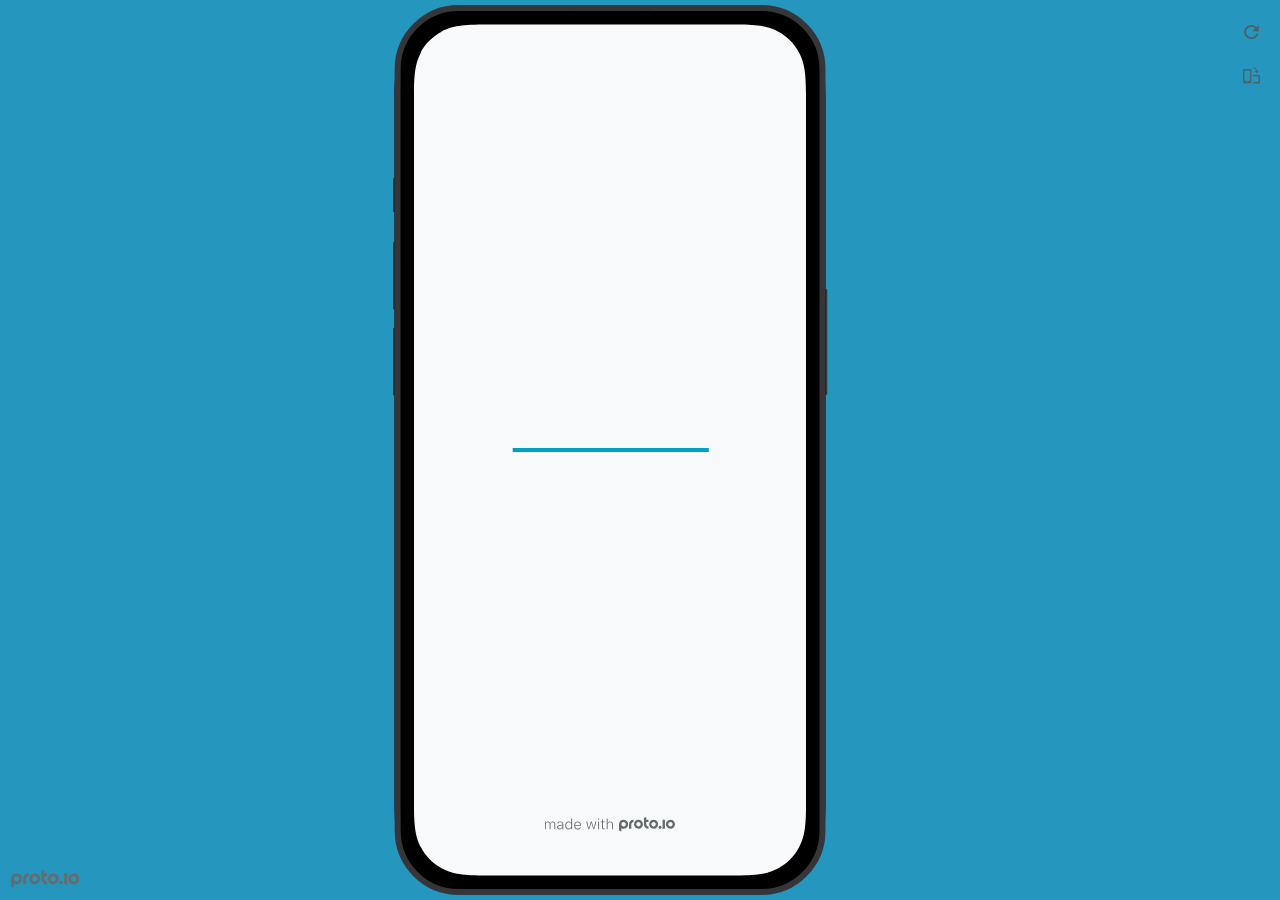
==== index.html @ 6a2fd764 "Initial Commit" ====
<!DOCTYPE HTML>
    <head>
    <meta charset="utf-8">

    <title> Plant Disease Identifier - Proto.io player</title>

    
				<link type="text/css" rel="stylesheet" href="./src/stylesheets/preview-export-min.css">
				<script type="text/javascript" src="./src/scripts/preview-export-min.js"></script>
			

    <script type="text/javascript">
        var prx = window.prx || {};
        prx.orientation = 'portrait';
        prx.orientations = {};
        prx.orientations.portrait = 1;
        prx.orientations.landscape = 1;
        prx.project = {};
        prx.project.id = 'e65f98ba-66c5-4199-bd94-6bb34e91e1df';
        prx.project.title = ' Plant Disease Identifier';
        prx.project.version = 0;
        prx.project.livepreview = 0;
        prx.project.account = "vennedwardnicolas";
        prx.activePage = {};
        prx.usercountry = "us";
        
            prx.user = false;
        
        prx.skin = 'apple-phone-iphone15pro-1';
        prx.ver = '6.8.39.0';
        //prx.flashactions = 1;
		prx.flashactions = 1; //we are not using the DB value anymore

        prx.nodejsassetsserver = {};
        prx.nodejsassetsserver.host = ".proto.io";
        prx.nodejsassetsserver.subdomainprefix = "https://a3";
        prx.nodejsassetsserver.maxsubdomains = "20";
        prx.account = "vennedwardnicolas";
        prx.browserShowScreenshots = 'true';
        prx.url.crossmsg = 'https://vennedwardnicolas.proto.io';
        prx.playerUrl = 'https://vennedwardnicolas.proto.io/player/';
        prx.fullScreenUrl = 'https://vennedwardnicolas.proto.io/player/fullscreen/index.cfm?id=e65f98ba-66c5-4199-bd94-6bb34e91e1df';
        prx.spaces = false;
        prx.csrf_token = '7E52B5778689ADC08A635CC0FD7AD03DAA2ECFDBCB2475841CC4C7D76E21C7C3';

        prx.bShowPlayerBetaPrompt = false;

        

    </script>

    

</head>


<body style="background-color:#2596BE">

    

    <div class="page-sidebar">
        
        <div class="sidebar-action-buttons">

            
                <span class="header-action-button player-icon-reload embed-icon-reload" id="refresh-preview">
                    <span class="tooltip">Refresh preview</span>
                </span>
                
                    <span  class="header-action-button player-icon-rotate embed-icon-rotate" id="change-orientation">
                        <span class="tooltip">Change orientation</span>
                    </span>
                

            <div class="header-action-button player-icon-enter-fullscreen-mode-icon" id="go-fullscreen">
                <span class="tooltip">Go full screen</span>
            </div>
        </div>

    </div>

    <div id="maincontent" class="portrait">

        <div id="shortcut-pressed-outer">
            <div id="shortcut-pressed"></div>
        </div>
        

			<div class="frame_generic">
				
				<div class="body_generic skin_apple-phone-iphone15pro-1 skin-wrapper skin-os-apple skin-device-phone skin-model-iphone15pro skin-size-1 skin-color-black skin-orientation-portrait skin-dimensions-393-852">

					<div class="buttons top"></div>
					<div class="detail-top"></div>
					<div class="web-search"></div>
					<div class="buttons left"></div>

					<div class="body_generic_inner">
						
						<iframe id="pio-playerframe" src="./src/index.html" scrolling="NO" style="width: 393px; height: 852px;" webkitAllowFullScreen mozallowfullscreen allowFullScreen allowvr allow="autoplay"></iframe>
						
                                <script type="text/javascript">
                                    // remove parameter from address bar immediately if no changes
                                    let url = new URL(window.location.href);
                                    url.searchParams.delete('hc');
									url.searchParams.delete('ap');
                                    window.history.replaceState({}, document.title, url.toString());
                                </script>
                            
					</div>

					<div class="buttons right"></div>
					<div class="detail-bottom"></div>
				</div>
				
			</div>
		
    </div>

    

    
            <div id="branding"></div>
        
</body>


<script type="text/javascript">
    
</script>
</html>
---- src/stylesheets/preview-export-min.css ----
@font-face{font-family:'protoio-embed';src:url("../../fonts/protoio-embed.eot?v=6.8.39.0")}@font-face{font-family:'protoio-embed';src:url("[data-uri]") format("truetype");font-weight:normal;font-style:normal}[class^="embed-icon-"],[class*=" embed-icon-"]{font-family:'protoio-embed' !important;speak:none;font-style:normal;font-weight:normal;font-variant:normal;text-transform:none;line-height:1;-webkit-font-smoothing:antialiased;-moz-osx-font-smoothing:grayscale}.embed-icon-bold:before{content:"\f032"}.embed-icon-italic:before{content:"\f033"}.embed-icon-open-new:before{content:"\e902"}.embed-icon-reload:before{content:"\e900"}.embed-icon-rotate:before{content:"\e901"}.embed-icon-close-x:before{content:"\e903"}.btn{display:inline-block;padding:6px 14px;font-size:11px;font-weight:600;border-radius:2px}.btn-sm{padding:5px 10px;font-size:11px;border-radius:2px}.inline-checkbox,.inline-radio{padding-left:20px;display:inline-block;cursor:pointer}.input-control.checkbox .check{width:12px;height:12px}html{height:100%;width:100%;font-family:'Open Sans','Helvetica Neue', HelveticaNeue, Helvetica, Arial, 'Lucida Grande', sans-serif;font-size:11px}a{outline:0 none}body{display:-webkit-box;-webkit-box-orient:vertical;-webkit-box-pack:center;-webkit-box-align:center;display:-webkit-flexbox;display:-ms-flexbox;display:-webkit-flex;display:flex;-webkit-flex-align:center;-ms-flex-align:center;-webkit-align-items:center;align-items:center;-ms-justify-content:center;-webkit-justify-content:center;justify-content:center;-webkit-flex-direction:column;-ms-flex-direction:column;flex-direction:column;min-width:100%;min-height:100%;-moz-box-sizing:border-box;-webkit-box-sizing:border-box;-o-box-sizing:border-box;box-sizing:border-box}body:not(.no-transitions){-moz-transition:background-color 0.3s ease-in 0s;-webkit-transition:background-color 0.3s ease-in 0s;-o-transition:background-color 0.3s ease-in 0s;transition:background-color 0.3s ease-in 0s}body,ul,li{padding:0;margin:0;border:0}.hidden{display:none !important;visibility:hidden !important}.text-danger{color:#E34F5F}.text-success{color:#61c297}#maincontent{min-width:100%;min-height:100%;clear:both;padding:20px 60px 20px 20px;-moz-box-sizing:border-box;-webkit-box-sizing:border-box;-o-box-sizing:border-box;box-sizing:border-box;position:relative;border:0 solid transparent;display:-webkit-box;-webkit-box-orient:horizontal;-webkit-box-pack:center;-webkit-box-align:center;display:-webkit-flexbox;display:-ms-flexbox;display:-webkit-flex;display:flex;-webkit-flex-align:center;-ms-flex-align:center;-webkit-align-items:center;align-items:center;-ms-justify-content:center;-webkit-justify-content:center;-webkit-box-flex:1;-webkit-flex-grow:1;-ms-flex-grow:1;flex-grow:1;-webkit-transition:border-right 0.3s cubic-bezier(0.33, 1.02, 0.18, 1.4);-moz-transition:border-right 0.3s cubic-bezier(0.33, 1.02, 0.18, 1.4);-o-transition:border-right 0.3s cubic-bezier(0.33, 1.02, 0.18, 1.4);transition:border-right 0.3s cubic-bezier(0.33, 1.02, 0.18, 1.4)}.page-sidebar+#maincontent{border-right:250px solid transparent}.page-sidebar.hide+#maincontent{border-right:0px solid transparent}.frame_generic{margin:auto !important;display:inline-block;margin:0 auto;-ms-transform-origin:center center;-webkit-transform-origin:center center;-o-transform-origin:center center;transform-origin:center center;position:relative}.body_generic.skin-wrapper{position:absolute;-ms-transform-origin:0 0;-webkit-transform-origin:0 0;-o-transform-origin:0 0;transform-origin:0 0}.skin_custom .body_generic,.skin_shared .body_generic{text-align:center}.body_generic iframe{background:#ccc;border:2px solid #000000;-webkit-border-radius:3px;-moz-border-radius:3px;border-radius:3px}.top-header-alert{background-color:#FBFAE8;border:1px solid #F1F1DE;border-width:1px 0 1px 0;padding:15px 0;box-sizing:border-box;font-family:-apple-system,BlinkMacSystemFont,"Helvetica Neue","Open Sans",open-sans,sans-serif;font-weight:400;font-size:12px;line-height:14px;color:#363C3E;color:#545E65;padding:10px 34px 10px 10px;border-top-width:0px;position:relative;font-size:11px;line-height:13px;text-align:center;position:fixed;top:0;left:0;right:0;z-index:2}.top-header-alert.extend-width{margin:0 -25px;padding:15px 25px}.top-header-alert.extend-width.last{margin-bottom:-18px;margin-top:20px}.top-header-alert.add-space-below{margin-bottom:17px}.top-header-alert.toolbox-info{padding:0 25px 5px 25px;background-color:transparent;margin:0 12px;border:0px solid rgba(180,188,191,0.5)}.top-header-alert .caution-icon{background:url(/images/editor/templates-modals/warning-icon.png) no-repeat center center;width:22px;height:22px;background-image:url("/images/editor/inextgen-sprite.png?v=6.8.39.0");background-position:-425px 0px;display:block;margin-right:9px;-ms-flex-shrink:0;-webkit-flex-shrink:0;flex-shrink:0;float:left}@media all and (-webkit-min-device-pixel-ratio: 1.5), all and (-o-min-device-pixel-ratio: 3 / 2), all and (min--moz-device-pixel-ratio: 1.5), all and (min-device-pixel-ratio: 1.5){.top-header-alert .caution-icon{background-image:url("/images/editor/inextgen-sprite@2x.png?v=6.8.39.0");background-size:auto 1000px}}.top-header-alert .caution-text{height:22px;font-weight:700;display:-webkit-box;display:-moz-box;display:-ms-flexbox;display:-webkit-flex;display:flex;-ms-align-items:center;-webkit-align-items:center;align-items:center;-ms-box-align:center;-webkit-box-align:center;box-align:center;-ms-flex-align:center;-webkit-flex-align:center;flex-align:center;margin-bottom:6px}.top-header-alert .caution-text:before,.top-header-alert .caution-text:after{content:'';display:table}.top-header-alert .caution-text:after{clear:both}.top-header-alert .close-btn{position:absolute;right:10px;top:10px;width:14px;height:14px;background-image:url("/images/editor/inextgen-sprite.png?v=6.8.39.0");background-position:-1450px -400px;display:block;cursor:pointer}.top-header-alert .close-btn:hover,.top-header-alert .close-btn:focus{background-position:-1450px -425px}.top-header-alert .close-btn.active,.top-header-alert .close-btn.selected{background-position:-1450px -450px}.top-header-alert .close-btn.disabled{background-position:-1450px -475px;cursor:default;pointer-events:none}@media all and (-webkit-min-device-pixel-ratio: 1.5), all and (-o-min-device-pixel-ratio: 3 / 2), all and (min--moz-device-pixel-ratio: 1.5), all and (min-device-pixel-ratio: 1.5){.top-header-alert .close-btn{background-image:url("/images/editor/inextgen-sprite@2x.png?v=6.8.39.0");background-size:auto 1000px}}.top-header-alert .link{color:#00a1c0;cursor:pointer}.top-header-alert .link:hover{color:#00758C}.top-header-alert.link{cursor:pointer}.top-header-alert.error{background-color:#FEF5F6}.top-header-alert.info{background-color:#E5F5F8}.top-header-alert a,.top-header-alert a:active,.top-header-alert a:visited{color:#00A1C0}.top-header-alert ~ .page-sidebar{top:34px}.top-header-alert ~ #maincontent{border-top:34px solid transparent}#eventCaller{display:none}#branding{position:fixed;bottom:10px;left:10px;right:auto;width:107px;height:42px;background:no-repeat bottom left;background-size:contain;-webkit-transition:right 0.3s cubic-bezier(0.33, 1.02, 0.18, 1.4),width 0.2s cubic-bezier(0.33, 1.02, 0.18, 1.4) 1s,height 0.2s cubic-bezier(0.33, 1.02, 0.18, 1.4) 1s;-moz-transition:right 0.3s cubic-bezier(0.33, 1.02, 0.18, 1.4),width 0.2s cubic-bezier(0.33, 1.02, 0.18, 1.4) 1s,height 0.2s cubic-bezier(0.33, 1.02, 0.18, 1.4) 1s;-o-transition:right 0.3s cubic-bezier(0.33, 1.02, 0.18, 1.4),width 0.2s cubic-bezier(0.33, 1.02, 0.18, 1.4) 1s,height 0.2s cubic-bezier(0.33, 1.02, 0.18, 1.4) 1s;transition:right 0.3s cubic-bezier(0.33, 1.02, 0.18, 1.4),width 0.2s cubic-bezier(0.33, 1.02, 0.18, 1.4) 1s,height 0.2s cubic-bezier(0.33, 1.02, 0.18, 1.4) 1s}#branding[style=""],#branding:not([style]){width:70px;height:20px;background-image:url("/images/player/player-logo.svg?v=6.8.39.0");background-size:160px auto;background-position:-90px 0}@media all and (-webkit-min-device-pixel-ratio: 1.5), all and (-o-min-device-pixel-ratio: 3 / 2), all and (min--moz-device-pixel-ratio: 1.5), all and (min-device-pixel-ratio: 1.5){#branding[style=""],#branding:not([style]){background-image:url("/images/player/player-logo@2x.svg?v=6.8.39.0")}}#branding[style=""].dark-bg,#branding:not([style]).dark-bg{background-position:-90px -21px}body.annotationmode #branding[style=""],body.annotationmode #branding:not([style]){background-position:-90px -21px}.sidebar-action-buttons{position:absolute;right:260px;top:15px;height:100%;-webkit-user-select:none;-moz-user-select:none;-ms-user-select:none}.sidebar-action-buttons a{text-decoration:none}.header-action-button{display:inline-block;border-radius:4px;margin:15px 0 0;cursor:pointer;position:relative;text-align:center;color:#545E65;font-size:3em;line-height:normal}.header-action-button.dark-bg{color:#ffffff}.header-action-button:hover,#color-choice .selected{color:#4d5254}.header-action-button.active,body.annotationmode .header-action-button.active{color:#00a1c0}#change-orientation .tooltip{width:100px}#refresh-preview{margin-top:12px}#open-prto-link+#refresh-preview{margin-top:14px}#refresh-preview .tooltip{width:85px}.skin-wrapper{display:inline-block;position:relative}.skin-wrapper #pio-playerframe{display:block;background:#FFFFFF;background-repeat:no-repeat;background-size:contain;background-position:50% 50%}.skin-wrapper div::after,.skin-wrapper div::before{content:"";display:block;position:relative}.skin-wrapper .detail-top,.skin-wrapper .detail-bottom{position:absolute;margin:0 auto}.skin-wrapper .buttons{position:absolute;z-index:-1}.skin-wrapper .web-search{display:none}.skin-wrapper .body_generic_inner{overflow:hidden}.skin-wrapper.skin_none #pio-playerframe,.skin-wrapper.skin-color-none #pio-playerframe,.skin-wrapper.skin_custom #pio-playerframe,.skin-wrapper.skin_theme #pio-playerframe{border-width:0 !important;border-radius:0 !important}.skin-wrapper.skin_none,.skin-wrapper.skin-color-none,.skin-wrapper.skin_custom,.skin-wrapper.skin_theme{box-shadow:none !important}.skin-wrapper.skin_theme .body_generic_inner{background-size:100%;background-position:center center;background-repeat:no-repeat}.skin-wrapper.skin-color-white.skin_custom,.skin-wrapper.skin-color-white.skin_shared{box-shadow:none}.skin-wrapper.skin_custom #pio-playerframe{background:transparent}.skin-wrapper.skin_custom .detail-top{pointer-events:none}.skin-wrapper.skin-os-apple.skin-device-tablet{box-shadow:none}.skin-wrapper.skin-os-android.skin-device-wear.skin-color-white #pio-playerframe{border-color:#aaa !important}.skin-wrapper.skin-os-web #pio-playerframe{border:none !important}.skin-wrapper.zoomed  #pio-playerframe{border-radius:0 !important}.skin-os-apple{background-color:#444}.skin-os-apple .detail-bottom{border-radius:50%;left:50%}.skin-os-apple .buttons,.skin-os-apple .buttons::before,.skin-os-apple .buttons::after{background-color:#333}.skin-os-apple.skin-orientation-landscape .detail-bottom{top:50%;bottom:auto}.skin-os-apple.skin-color-white:not(.skin-device-watch){background-color:#fafafa !important}.skin-os-apple.skin-color-white:not(.skin-device-watch) .detail-top,.skin-os-apple.skin-color-white:not(.skin-device-watch).skin-device-phone .detail-top::before,.skin-os-apple.skin-color-white:not(.skin-device-watch).skin-device-phone .detail-top::after,.skin-os-apple.skin-color-white:not(.skin-device-watch) .detail-bottom{border-color:#aaa !important}.skin-os-apple.skin-color-white:not(.skin-device-watch) .buttons,.skin-os-apple.skin-color-white:not(.skin-device-watch) .buttons::before,.skin-os-apple.skin-color-white:not(.skin-device-watch) .buttons::after{background-color:#aaa !important}.skin-os-apple.skin-device-watch .buttons,.skin-os-apple.skin-device-watch .detail-top,.skin-os-apple.skin-device-watch .detail-bottom{display:none}.skin-os-apple.skin-device-watch #pio-playerframe{margin:74px 95px !important}.skin-os-apple.skin-device-watch.skin-model-38mm{background:url("/images/player/skins/apple_watch_skin_38mm.png") no-repeat center center}.skin-os-apple.skin-device-watch.skin-model-42mm{background:url("/images/player/skins/apple_watch_skin_42mm.png") no-repeat center center}.skin-os-apple.skin-device-watch.skin-model-40mm{background:url("/images/player/skins/apple_watch_skin_40mm.png") no-repeat center center}.skin-os-apple.skin-device-watch.skin-model-40mm #pio-playerframe{-webkit-clip-path:inset(6px 6px 6px 6px round 63px);clip-path:inset(6px 6px 6px 6px round 63px)}.skin-os-apple.skin-device-watch.skin-model-44mm{background:url("/images/player/skins/apple_watch_skin_44mm.png") no-repeat center center}.skin-os-apple.skin-device-watch.skin-model-44mm #pio-playerframe{-webkit-clip-path:inset(6px 6px 6px 6px round 63px);clip-path:inset(6px 6px 6px 6px round 63px)}.skin-os-apple.skin-device-phone .detail-top{border-radius:50%;left:50%}.skin-os-apple.skin-device-phone .detail-top::before{border-radius:50%;float:left;display:none}.skin-os-apple.skin-device-phone .buttons.top{width:16%;right:17%}.skin-os-apple.skin-device-phone .buttons.left{height:4%;top:14%}.skin-os-apple.skin-device-phone .buttons.left:before{top:236%}.skin-os-apple.skin-device-phone .buttons.left:after{top:446%}.skin-os-apple.skin-device-phone .buttons.left:before,.skin-os-apple.skin-device-phone .buttons.left:after{height:78%}.skin-os-apple.skin-device-phone .buttons.left,.skin-os-apple.skin-device-phone .buttons.left:before,.skin-os-apple.skin-device-phone .buttons.left:after{position:absolute}.skin-os-apple.skin-device-phone.skin-orientation-landscape .detail-top{top:50% !important;left:auto}.skin-os-apple.skin-device-phone.skin-orientation-landscape .buttons.top{height:16% !important;top:auto !important}.skin-os-apple.skin-device-phone.skin-orientation-landscape .buttons.left{width:4% !important;right:14%;left:auto !important}.skin-os-apple.skin-device-phone.skin-orientation-landscape .buttons.left::before{right:236%;top:auto}.skin-os-apple.skin-device-phone.skin-orientation-landscape .buttons.left::after{right:446%;top:auto}.skin-os-apple.skin-device-phone.skin-orientation-landscape .buttons.left::before,.skin-os-apple.skin-device-phone.skin-orientation-landscape .buttons.left::after{width:78% !important}.skin-os-apple.skin-device-phone.skin-model-iphone3 .detail-top::before,.skin-os-apple.skin-device-phone.skin-model-iphone3 .detail-top::after{content:none}.skin-os-apple.skin-device-phone.skin-model-iphone3 .buttons.left{height:5%;top:9%}.skin-os-apple.skin-device-phone.skin-model-iphone3 .buttons.left::before{top:162%;height:133%}.skin-os-apple.skin-device-phone.skin-model-iphone3 .buttons.left::after{top:392%;height:133%}.skin-os-apple.skin-device-phone.skin-model-iphone3.skin-orientation-landscape .detail-top::before,.skin-os-apple.skin-device-phone.skin-model-iphone3.skin-orientation-landscape .detail-top::after{content:none}.skin-os-apple.skin-device-phone.skin-model-iphone3.skin-orientation-landscape .buttons.top{top:auto}.skin-os-apple.skin-device-phone.skin-model-iphone3.skin-orientation-landscape .buttons.left{width:5% !important;right:9%}.skin-os-apple.skin-device-phone.skin-model-iphone3.skin-orientation-landscape .buttons.left::before{right:162%}.skin-os-apple.skin-device-phone.skin-model-iphone3.skin-orientation-landscape .buttons.left::after{right:392%}.skin-os-apple.skin-device-phone.skin-model-iphone3.skin-orientation-landscape .buttons.left::before,.skin-os-apple.skin-device-phone.skin-model-iphone3.skin-orientation-landscape .buttons.left::after{top:auto;width:133% !important}.skin-os-apple.skin-device-phone.skin-model-iphone4 .detail-top::before{content:none}.skin-os-apple.skin-device-phone.skin-model-iphone4 .detail-top::after{border-radius:50% !important}.skin-os-apple.skin-device-phone.skin-model-iphone4 .buttons.left{top:9%}.skin-os-apple.skin-device-phone.skin-model-iphone4 .buttons.left::before{top:273%}.skin-os-apple.skin-device-phone.skin-model-iphone4 .buttons.left::after{top:493%}.skin-os-apple.skin-device-phone.skin-model-iphone4.skin-orientation-landscape .detail-top::before{content:none}.skin-os-apple.skin-device-phone.skin-model-iphone4.skin-orientation-landscape .detail-top::after{top:auto}.skin-os-apple.skin-device-phone.skin-model-iphone4.skin-orientation-landscape .detail-bottom{margin-left:0}.skin-os-apple.skin-device-phone.skin-model-iphone4.skin-orientation-landscape .buttons.left{right:9%}.skin-os-apple.skin-device-phone.skin-model-iphone4.skin-orientation-landscape .buttons.left::before{right:273%;top:auto}.skin-os-apple.skin-device-phone.skin-model-iphone4.skin-orientation-landscape .buttons.left::after{right:493%;top:auto}.skin-os-apple.skin-device-phone.skin-model-iphone6 .buttons.top,.skin-os-apple.skin-device-phone.skin-size-1.skin-model-iphone6plus .buttons.top,.skin-os-apple.skin-device-phone.skin-size-2.skin-model-iphone6plus .buttons.top,.skin-os-apple.skin-device-phone.skin-size-3.skin-model-iphone6plus .buttons.top,.skin-os-apple.skin-device-phone.skin-size-4.skin-model-iphone6plus .buttons.top{display:none}.skin-os-apple.skin-device-phone.skin-model-iphone6 .detail-top::before,.skin-os-apple.skin-device-phone.skin-size-1.skin-model-iphone6plus .detail-top::before,.skin-os-apple.skin-device-phone.skin-size-2.skin-model-iphone6plus .detail-top::before,.skin-os-apple.skin-device-phone.skin-size-3.skin-model-iphone6plus .detail-top::before,.skin-os-apple.skin-device-phone.skin-size-4.skin-model-iphone6plus .detail-top::before{display:block}.skin-os-apple.skin-device-phone.skin-model-iphone6 .buttons.left::before,.skin-os-apple.skin-device-phone.skin-size-1.skin-model-iphone6plus .buttons.left::before,.skin-os-apple.skin-device-phone.skin-size-2.skin-model-iphone6plus .buttons.left::before,.skin-os-apple.skin-device-phone.skin-size-3.skin-model-iphone6plus .buttons.left::before,.skin-os-apple.skin-device-phone.skin-size-4.skin-model-iphone6plus .buttons.left::before{top:202%}.skin-os-apple.skin-device-phone.skin-model-iphone6 .buttons.left::after,.skin-os-apple.skin-device-phone.skin-size-1.skin-model-iphone6plus .buttons.left::after,.skin-os-apple.skin-device-phone.skin-size-2.skin-model-iphone6plus .buttons.left::after,.skin-os-apple.skin-device-phone.skin-size-3.skin-model-iphone6plus .buttons.left::after,.skin-os-apple.skin-device-phone.skin-size-4.skin-model-iphone6plus .buttons.left::after{top:407%}.skin-os-apple.skin-device-phone.skin-model-iphone6 .buttons.left::before,.skin-os-apple.skin-device-phone.skin-size-1.skin-model-iphone6plus .buttons.left::before,.skin-os-apple.skin-device-phone.skin-size-2.skin-model-iphone6plus .buttons.left::before,.skin-os-apple.skin-device-phone.skin-size-3.skin-model-iphone6plus .buttons.left::before,.skin-os-apple.skin-device-phone.skin-size-4.skin-model-iphone6plus .buttons.left::before,.skin-os-apple.skin-device-phone.skin-model-iphone6 .buttons.left::after,.skin-os-apple.skin-device-phone.skin-size-1.skin-model-iphone6plus .buttons.left::after,.skin-os-apple.skin-device-phone.skin-size-2.skin-model-iphone6plus .buttons.left::after,.skin-os-apple.skin-device-phone.skin-size-3.skin-model-iphone6plus .buttons.left::after,.skin-os-apple.skin-device-phone.skin-size-4.skin-model-iphone6plus .buttons.left::after{height:170%}.skin-os-apple.skin-device-phone.skin-model-iphone6.skin-orientation-landscape .detail-top::before,.skin-os-apple.skin-device-phone.skin-orientation-landscape.skin-size-1.skin-model-iphone6plus .detail-top::before,.skin-os-apple.skin-device-phone.skin-orientation-landscape.skin-size-2.skin-model-iphone6plus .detail-top::before,.skin-os-apple.skin-device-phone.skin-orientation-landscape.skin-size-3.skin-model-iphone6plus .detail-top::before,.skin-os-apple.skin-device-phone.skin-orientation-landscape.skin-size-4.skin-model-iphone6plus .detail-top::before{top:auto}.skin-os-apple.skin-device-phone.skin-model-iphone6.skin-orientation-landscape .detail-top::after,.skin-os-apple.skin-device-phone.skin-orientation-landscape.skin-size-1.skin-model-iphone6plus .detail-top::after,.skin-os-apple.skin-device-phone.skin-orientation-landscape.skin-size-2.skin-model-iphone6plus .detail-top::after,.skin-os-apple.skin-device-phone.skin-orientation-landscape.skin-size-3.skin-model-iphone6plus .detail-top::after,.skin-os-apple.skin-device-phone.skin-orientation-landscape.skin-size-4.skin-model-iphone6plus .detail-top::after{top:auto !important}.skin-os-apple.skin-device-phone.skin-model-iphone6.skin-orientation-landscape .detail-bottom,.skin-os-apple.skin-device-phone.skin-orientation-landscape.skin-size-1.skin-model-iphone6plus .detail-bottom,.skin-os-apple.skin-device-phone.skin-orientation-landscape.skin-size-2.skin-model-iphone6plus .detail-bottom,.skin-os-apple.skin-device-phone.skin-orientation-landscape.skin-size-3.skin-model-iphone6plus .detail-bottom,.skin-os-apple.skin-device-phone.skin-orientation-landscape.skin-size-4.skin-model-iphone6plus .detail-bottom{margin-left:0 !important}.skin-os-apple.skin-device-phone.skin-model-iphone6.skin-orientation-landscape .buttons.left::before,.skin-os-apple.skin-device-phone.skin-orientation-landscape.skin-size-1.skin-model-iphone6plus .buttons.left::before,.skin-os-apple.skin-device-phone.skin-orientation-landscape.skin-size-2.skin-model-iphone6plus .buttons.left::before,.skin-os-apple.skin-device-phone.skin-orientation-landscape.skin-size-3.skin-model-iphone6plus .buttons.left::before,.skin-os-apple.skin-device-phone.skin-orientation-landscape.skin-size-4.skin-model-iphone6plus .buttons.left::before{right:227%;top:auto !important}.skin-os-apple.skin-device-phone.skin-model-iphone6.skin-orientation-landscape .buttons.left::after,.skin-os-apple.skin-device-phone.skin-orientation-landscape.skin-size-1.skin-model-iphone6plus .buttons.left::after,.skin-os-apple.skin-device-phone.skin-orientation-landscape.skin-size-2.skin-model-iphone6plus .buttons.left::after,.skin-os-apple.skin-device-phone.skin-orientation-landscape.skin-size-3.skin-model-iphone6plus .buttons.left::after,.skin-os-apple.skin-device-phone.skin-orientation-landscape.skin-size-4.skin-model-iphone6plus .buttons.left::after{right:459%;top:auto !important}.skin-os-apple.skin-device-phone.skin-model-iphone6.skin-orientation-landscape .buttons.left::before,.skin-os-apple.skin-device-phone.skin-orientation-landscape.skin-size-1.skin-model-iphone6plus .buttons.left::before,.skin-os-apple.skin-device-phone.skin-orientation-landscape.skin-size-2.skin-model-iphone6plus .buttons.left::before,.skin-os-apple.skin-device-phone.skin-orientation-landscape.skin-size-3.skin-model-iphone6plus .buttons.left::before,.skin-os-apple.skin-device-phone.skin-orientation-landscape.skin-size-4.skin-model-iphone6plus .buttons.left::before,.skin-os-apple.skin-device-phone.skin-model-iphone6.skin-orientation-landscape .buttons.left::after,.skin-os-apple.skin-device-phone.skin-orientation-landscape.skin-size-1.skin-model-iphone6plus .buttons.left::after,.skin-os-apple.skin-device-phone.skin-orientation-landscape.skin-size-2.skin-model-iphone6plus .buttons.left::after,.skin-os-apple.skin-device-phone.skin-orientation-landscape.skin-size-3.skin-model-iphone6plus .buttons.left::after,.skin-os-apple.skin-device-phone.skin-orientation-landscape.skin-size-4.skin-model-iphone6plus .buttons.left::after{width:180% !important}.skin-os-apple.skin-device-phone.skin-model-iphone6.skin-orientation-landscape .buttons.right,.skin-os-apple.skin-device-phone.skin-orientation-landscape.skin-size-1.skin-model-iphone6plus .buttons.right,.skin-os-apple.skin-device-phone.skin-orientation-landscape.skin-size-2.skin-model-iphone6plus .buttons.right,.skin-os-apple.skin-device-phone.skin-orientation-landscape.skin-size-3.skin-model-iphone6plus .buttons.right,.skin-os-apple.skin-device-phone.skin-orientation-landscape.skin-size-4.skin-model-iphone6plus .buttons.right{top:auto !important}.skin-os-apple.skin-device-phone.skin-model-iphone6plus .buttons.left::before{top:215% !important}.skin-os-apple.skin-device-phone.skin-model-iphone6plus .buttons.left::after{top:444% !important}.skin-os-apple.skin-device-phone.skin-model-iphone6plus .buttons.left::before,.skin-os-apple.skin-device-phone.skin-model-iphone6plus .buttons.left::after{height:184% !important}.skin-os-apple.skin-device-phone.skin-model-iphone6plus.skin-orientation-landscape .detail-top::before{top:auto !important}.skin-os-apple.skin-device-phone.skin-model-iphone8 .buttons.top,.skin-os-apple.skin-device-phone.skin-model-iphone8plus .buttons.top{display:none}.skin-os-apple.skin-device-phone.skin-model-iphone8 .buttons.left,.skin-os-apple.skin-device-phone.skin-model-iphone8plus .buttons.left{top:12.8%}.skin-os-apple.skin-device-phone.skin-model-iphone8 .buttons.left:before,.skin-os-apple.skin-device-phone.skin-model-iphone8plus .buttons.left:before,.skin-os-apple.skin-device-phone.skin-model-iphone8 .buttons.left:after,.skin-os-apple.skin-device-phone.skin-model-iphone8plus .buttons.left:after{height:182%}.skin-os-apple.skin-device-phone.skin-model-iphone8 .buttons.left:before,.skin-os-apple.skin-device-phone.skin-model-iphone8plus .buttons.left:before{top:219%}.skin-os-apple.skin-device-phone.skin-model-iphone8 .buttons.left:after,.skin-os-apple.skin-device-phone.skin-model-iphone8plus .buttons.left:after{top:446%}.skin-os-apple.skin-device-phone.skin-model-iphone8 .buttons.right,.skin-os-apple.skin-device-phone.skin-model-iphone8plus .buttons.right{height:7.7%;top:21.3%}.skin-os-apple.skin-device-phone.skin-model-iphone8 .buttons.right:before,.skin-os-apple.skin-device-phone.skin-model-iphone8plus .buttons.right:before,.skin-os-apple.skin-device-phone.skin-model-iphone8 .buttons.right:after,.skin-os-apple.skin-device-phone.skin-model-iphone8plus .buttons.right:after{display:none}.skin-os-apple.skin-device-phone.skin-model-iphone8.skin-orientation-landscape .buttons.left,.skin-os-apple.skin-device-phone.skin-orientation-landscape.skin-model-iphone8plus .buttons.left{right:12.9%}.skin-os-apple.skin-device-phone.skin-model-iphone8.skin-orientation-landscape .buttons.left:before,.skin-os-apple.skin-device-phone.skin-orientation-landscape.skin-model-iphone8plus .buttons.left:before,.skin-os-apple.skin-device-phone.skin-model-iphone8.skin-orientation-landscape .buttons.left:after,.skin-os-apple.skin-device-phone.skin-orientation-landscape.skin-model-iphone8plus .buttons.left:after{width:182% !important;top:auto}.skin-os-apple.skin-device-phone.skin-model-iphone8.skin-orientation-landscape .buttons.left:before,.skin-os-apple.skin-device-phone.skin-orientation-landscape.skin-model-iphone8plus .buttons.left:before{right:214%}.skin-os-apple.skin-device-phone.skin-model-iphone8.skin-orientation-landscape .buttons.left:after,.skin-os-apple.skin-device-phone.skin-orientation-landscape.skin-model-iphone8plus .buttons.left:after{right:446%}.skin-os-apple.skin-device-phone.skin-model-iphone8.skin-orientation-landscape .buttons.right,.skin-os-apple.skin-device-phone.skin-orientation-landscape.skin-model-iphone8plus .buttons.right{width:7.5% !important;top:auto;right:21.4% !important}.skin-os-apple.skin-device-phone.skin-model-iphone8plus .buttons.left{height:3.5%;top:11.9%}.skin-os-apple.skin-device-phone.skin-model-iphone8plus .buttons.left:before,.skin-os-apple.skin-device-phone.skin-model-iphone8plus .buttons.left:after{height:187%}.skin-os-apple.skin-device-phone.skin-model-iphone8plus .buttons.left:before{top:209%}.skin-os-apple.skin-device-phone.skin-model-iphone8plus .buttons.left:after{top:440%}.skin-os-apple.skin-device-phone.skin-model-iphone8plus .buttons.right{height:6.5%;top:19.3%}.skin-os-apple.skin-device-phone.skin-model-iphone8plus.skin-orientation-landscape .buttons.left{right:11.5%}.skin-os-apple.skin-device-phone.skin-model-iphone8plus.skin-orientation-landscape .buttons.left:before,.skin-os-apple.skin-device-phone.skin-model-iphone8plus.skin-orientation-landscape .buttons.left:after{width:164% !important}.skin-os-apple.skin-device-phone.skin-model-iphone8plus.skin-orientation-landscape .buttons.left:before{right:190%}.skin-os-apple.skin-device-phone.skin-model-iphone8plus.skin-orientation-landscape .buttons.left:after{right:390%}.skin-os-apple.skin-device-phone.skin-model-iphone8plus.skin-orientation-landscape .buttons.right{width:6.5% !important;right:19.1% !important}.skin-os-apple.skin-device-phone.skin-model-iphoneX{background:none}.skin-os-apple.skin-device-phone.skin-model-iphoneX .detail-top{position:absolute;top:50% !important;left:50% !important;pointer-events:none;border-radius:0px;border:none !important;z-index:99;transform:translateX(-50%) translateY(-50%) !important}.skin-os-apple.skin-device-phone.skin-model-iphoneX .detail-top:before,.skin-os-apple.skin-device-phone.skin-model-iphoneX .detail-top:after{content:'';display:none}.skin-os-apple.skin-device-phone.skin-model-iphoneX #pio-playerframe{background:black}.skin-os-apple.skin-device-phone.skin-model-iphoneX.skin-dimensions-896-414 .detail-top,.skin-os-apple.skin-device-phone.skin-model-iphoneX.skin-dimensions-1792-828 .detail-top,.skin-os-apple.skin-device-phone.skin-model-iphoneX.skin-dimensions-2688-1242 .detail-top,.skin-os-apple.skin-device-phone.skin-model-iphoneX.skin-dimensions-414-896 .detail-top,.skin-os-apple.skin-device-phone.skin-model-iphoneX.skin-dimensions-828-1792 .detail-top,.skin-os-apple.skin-device-phone.skin-model-iphoneX.skin-dimensions-1242-2688 .detail-top{background:url("/images/player/skins/iPhoneXR-XSmax.svg") no-repeat center center}.skin-os-apple.skin-device-phone.skin-model-iphoneX.skin-dimensions-896-414 .detail-top,.skin-os-apple.skin-device-phone.skin-model-iphoneX.skin-dimensions-414-896 .detail-top{background-size:470px 946px !important;width:470px !important;height:946px !important}.skin-os-apple.skin-device-phone.skin-model-iphoneX.skin-dimensions-828-1792 .detail-top,.skin-os-apple.skin-device-phone.skin-model-iphoneX.skin-dimensions-1792-828 .detail-top{background-size:940px 1892px !important;width:940px !important;height:1892px !important}.skin-os-apple.skin-device-phone.skin-model-iphoneX.skin-dimensions-1242-2688 .detail-top,.skin-os-apple.skin-device-phone.skin-model-iphoneX.skin-dimensions-2688-1242 .detail-top{background-size:1410px 2838px !important;width:1410px !important;height:2838px !important}.skin-os-apple.skin-device-phone.skin-model-iphoneX.skin-dimensions-812-375 .detail-top,.skin-os-apple.skin-device-phone.skin-model-iphoneX.skin-dimensions-1624-750 .detail-top,.skin-os-apple.skin-device-phone.skin-model-iphoneX.skin-dimensions-2436-1125 .detail-top,.skin-os-apple.skin-device-phone.skin-model-iphoneX.skin-dimensions-375-812 .detail-top,.skin-os-apple.skin-device-phone.skin-model-iphoneX.skin-dimensions-750-1624 .detail-top,.skin-os-apple.skin-device-phone.skin-model-iphoneX.skin-dimensions-1125-2436 .detail-top{background:url("/images/player/skins/iPhoneX-XS.svg") no-repeat center center}.skin-os-apple.skin-device-phone.skin-model-iphoneX.skin-dimensions-812-375 .detail-top,.skin-os-apple.skin-device-phone.skin-model-iphoneX.skin-dimensions-375-812 .detail-top{background-size:431px 862px !important;width:431px !important;height:862px !important}.skin-os-apple.skin-device-phone.skin-model-iphoneX.skin-dimensions-1624-750 .detail-top,.skin-os-apple.skin-device-phone.skin-model-iphoneX.skin-dimensions-750-1624 .detail-top{background-size:862px 1724px !important;width:862px !important;height:1724px !important}.skin-os-apple.skin-device-phone.skin-model-iphoneX.skin-dimensions-2436-1125 .detail-top,.skin-os-apple.skin-device-phone.skin-model-iphoneX.skin-dimensions-1125-2436 .detail-top{background-size:1293px 2586px !important;width:1293px !important;height:2586px !important}.skin-os-apple.skin-device-phone.skin-model-iphoneX .detail-bottom{display:none}.skin-os-apple.skin-device-phone.skin-model-iphoneX .buttons.top{display:none}.skin-os-apple.skin-device-phone.skin-model-iphoneX .buttons.left{display:none}.skin-os-apple.skin-device-phone.skin-model-iphoneX .buttons.right{display:none}.skin-os-apple.skin-device-phone.skin-model-iphoneX.skin-orientation-landscape .detail-top{right:auto !important;transform-origin:top left;transform:rotate(270deg) translateX(-50%) translateY(-50%) !important}.skin-os-apple.skin-device-phone.skin-model-iphone12promax,.skin-os-apple.skin-device-phone.skin-model-iphone12_12pro,.skin-os-apple.skin-device-phone.skin-model-iphone12mini{background:none}.skin-os-apple.skin-device-phone.skin-model-iphone12promax .detail-top,.skin-os-apple.skin-device-phone.skin-model-iphone12_12pro .detail-top,.skin-os-apple.skin-device-phone.skin-model-iphone12mini .detail-top{position:absolute;top:50% !important;left:50% !important;pointer-events:none;border-radius:0px;border:none !important;z-index:99;transform:translateX(-50%) translateY(-50%) !important}.skin-os-apple.skin-device-phone.skin-model-iphone12promax .detail-top:before,.skin-os-apple.skin-device-phone.skin-model-iphone12promax .detail-top:after,.skin-os-apple.skin-device-phone.skin-model-iphone12_12pro .detail-top:before,.skin-os-apple.skin-device-phone.skin-model-iphone12_12pro .detail-top:after,.skin-os-apple.skin-device-phone.skin-model-iphone12mini .detail-top:before,.skin-os-apple.skin-device-phone.skin-model-iphone12mini .detail-top:after{content:'';display:none}.skin-os-apple.skin-device-phone.skin-model-iphone12promax #pio-playerframe,.skin-os-apple.skin-device-phone.skin-model-iphone12_12pro #pio-playerframe,.skin-os-apple.skin-device-phone.skin-model-iphone12mini #pio-playerframe{background:black}.skin-os-apple.skin-device-phone.skin-model-iphone12promax .detail-bottom,.skin-os-apple.skin-device-phone.skin-model-iphone12_12pro .detail-bottom,.skin-os-apple.skin-device-phone.skin-model-iphone12mini .detail-bottom{display:none}.skin-os-apple.skin-device-phone.skin-model-iphone12promax .buttons.top,.skin-os-apple.skin-device-phone.skin-model-iphone12_12pro .buttons.top,.skin-os-apple.skin-device-phone.skin-model-iphone12mini .buttons.top{display:none}.skin-os-apple.skin-device-phone.skin-model-iphone12promax .buttons.left,.skin-os-apple.skin-device-phone.skin-model-iphone12_12pro .buttons.left,.skin-os-apple.skin-device-phone.skin-model-iphone12mini .buttons.left{display:none}.skin-os-apple.skin-device-phone.skin-model-iphone12promax .buttons.right,.skin-os-apple.skin-device-phone.skin-model-iphone12_12pro .buttons.right,.skin-os-apple.skin-device-phone.skin-model-iphone12mini .buttons.right{display:none}.skin-os-apple.skin-device-phone.skin-model-iphone12promax.skin-dimensions-926-428 .detail-top,.skin-os-apple.skin-device-phone.skin-model-iphone12promax.skin-dimensions-428-926 .detail-top{background:url("/images/player/skins/iPhone_12_Pro_Max.svg") no-repeat center center;background-size:478px 970px !important;width:478px !important;height:970px !important}.skin-os-apple.skin-device-phone.skin-model-iphone12promax.skin-orientation-landscape .detail-top{right:auto !important;transform-origin:top left;transform:rotate(270deg) translateX(-50%) translateY(-50%) !important}.skin-os-apple.skin-device-phone.skin-model-iphone12mini.skin-dimensions-812-375 .detail-top,.skin-os-apple.skin-device-phone.skin-model-iphone12mini.skin-dimensions-375-812 .detail-top{background:url("/images/player/skins/iPhone_12_mini.svg") no-repeat center center;background-size:422px 854px !important;width:422px !important;height:854px !important}.skin-os-apple.skin-device-phone.skin-model-iphone12mini.skin-orientation-landscape .detail-top{right:auto !important;transform-origin:top left;transform:rotate(270deg) translateX(-50%) translateY(-50%) !important}.skin-os-apple.skin-device-phone.skin-model-iphone12_12pro.skin-dimensions-844-390 .detail-top,.skin-os-apple.skin-device-phone.skin-model-iphone12_12pro.skin-dimensions-390-844 .detail-top{background:url("/images/player/skins/iPhone_12-12_Pro.svg") no-repeat center center;background-size:437px 886px !important;width:437px !important;height:886px !important}.skin-os-apple.skin-device-phone.skin-model-iphone12_12pro.skin-orientation-landscape .detail-top{right:auto !important;transform-origin:top left;transform:rotate(270deg) translateX(-50%) translateY(-50%) !important}.skin-os-apple.skin-device-phone.skin-model-iphone13promax,.skin-os-apple.skin-device-phone.skin-model-iphone13_13pro,.skin-os-apple.skin-device-phone.skin-model-iphone13mini{background:none}.skin-os-apple.skin-device-phone.skin-model-iphone13promax .detail-top,.skin-os-apple.skin-device-phone.skin-model-iphone13_13pro .detail-top,.skin-os-apple.skin-device-phone.skin-model-iphone13mini .detail-top{position:absolute;top:50% !important;left:50% !important;pointer-events:none;border-radius:0px;border:none !important;z-index:99;transform:translateX(-50%) translateY(-50%) !important}.skin-os-apple.skin-device-phone.skin-model-iphone13promax .detail-top:before,.skin-os-apple.skin-device-phone.skin-model-iphone13promax .detail-top:after,.skin-os-apple.skin-device-phone.skin-model-iphone13_13pro .detail-top:before,.skin-os-apple.skin-device-phone.skin-model-iphone13_13pro .detail-top:after,.skin-os-apple.skin-device-phone.skin-model-iphone13mini .detail-top:before,.skin-os-apple.skin-device-phone.skin-model-iphone13mini .detail-top:after{content:'';display:none}.skin-os-apple.skin-device-phone.skin-model-iphone13promax #pio-playerframe,.skin-os-apple.skin-device-phone.skin-model-iphone13_13pro #pio-playerframe,.skin-os-apple.skin-device-phone.skin-model-iphone13mini #pio-playerframe{background:black}.skin-os-apple.skin-device-phone.skin-model-iphone13promax .detail-bottom,.skin-os-apple.skin-device-phone.skin-model-iphone13_13pro .detail-bottom,.skin-os-apple.skin-device-phone.skin-model-iphone13mini .detail-bottom{display:none}.skin-os-apple.skin-device-phone.skin-model-iphone13promax .buttons.top,.skin-os-apple.skin-device-phone.skin-model-iphone13_13pro .buttons.top,.skin-os-apple.skin-device-phone.skin-model-iphone13mini .buttons.top{display:none}.skin-os-apple.skin-device-phone.skin-model-iphone13promax .buttons.left,.skin-os-apple.skin-device-phone.skin-model-iphone13_13pro .buttons.left,.skin-os-apple.skin-device-phone.skin-model-iphone13mini .buttons.left{display:none}.skin-os-apple.skin-device-phone.skin-model-iphone13promax .buttons.right,.skin-os-apple.skin-device-phone.skin-model-iphone13_13pro .buttons.right,.skin-os-apple.skin-device-phone.skin-model-iphone13mini .buttons.right{display:none}.skin-os-apple.skin-device-phone.skin-model-iphone13promax.skin-dimensions-926-428 .detail-top,.skin-os-apple.skin-device-phone.skin-model-iphone13promax.skin-dimensions-428-926 .detail-top{background:url("/images/player/skins/iPhone_13_Pro_Max.svg") no-repeat center center;background-size:478px 970px !important;width:478px !important;height:970px !important}.skin-os-apple.skin-device-phone.skin-model-iphone13promax.skin-orientation-landscape .detail-top{right:auto !important;transform-origin:top left;transform:rotate(270deg) translateX(-50%) translateY(-50%) !important}.skin-os-apple.skin-device-phone.skin-model-iphone13mini.skin-dimensions-812-375 .detail-top,.skin-os-apple.skin-device-phone.skin-model-iphone13mini.skin-dimensions-375-812 .detail-top{background:url("/images/player/skins/iPhone_13_mini.svg") no-repeat center center;background-size:422px 854px !important;width:422px !important;height:854px !important}.skin-os-apple.skin-device-phone.skin-model-iphone13mini.skin-orientation-landscape .detail-top{right:auto !important;transform-origin:top left;transform:rotate(270deg) translateX(-50%) translateY(-50%) !important}.skin-os-apple.skin-device-phone.skin-model-iphone13_13pro.skin-dimensions-844-390 .detail-top,.skin-os-apple.skin-device-phone.skin-model-iphone13_13pro.skin-dimensions-390-844 .detail-top{background:url("/images/player/skins/iPhone_13-13_Pro.svg") no-repeat center center;background-size:437px 886px !important;width:437px !important;height:886px !important}.skin-os-apple.skin-device-phone.skin-model-iphone13_13pro.skin-orientation-landscape .detail-top{right:auto !important;transform-origin:top left;transform:rotate(270deg) translateX(-50%) translateY(-50%) !important}.skin-os-apple.skin-device-phone.skin-model-iphone14pro{box-shadow:none !important;background:none !important}.skin-os-apple.skin-device-phone.skin-model-iphone14pro .detail-top{position:absolute;top:50% !important;left:50% !important;pointer-events:none;border-radius:0px;border:none !important;z-index:99;transform:translateX(-50%) translateY(-50%) !important;bottom:auto !important}.skin-os-apple.skin-device-phone.skin-model-iphone14pro .detail-top:before,.skin-os-apple.skin-device-phone.skin-model-iphone14pro .detail-top:after{content:'';display:none}.skin-os-apple.skin-device-phone.skin-model-iphone14pro #pio-playerframe{background:black}.skin-os-apple.skin-device-phone.skin-model-iphone14pro.skin-dimensions-393-852 .detail-top{background:url("/images/player/skins/iPhone_14_Pro.svg") no-repeat center center;background-size:435px 890px !important;width:435px !important;height:890px !important}.skin-os-apple.skin-device-phone.skin-model-iphone14pro .detail-bottom{display:none}.skin-os-apple.skin-device-phone.skin-model-iphone14pro .buttons.top{display:none}.skin-os-apple.skin-device-phone.skin-model-iphone14pro .buttons.left{display:none}.skin-os-apple.skin-device-phone.skin-model-iphone14pro .buttons.right{display:none}.skin-os-apple.skin-device-phone.skin-model-iphone14pro.skin-orientation-landscape .detail-top{right:auto !important;transform-origin:top left;transform:rotate(270deg) translateX(-50%) translateY(-50%) !important}.skin-os-apple.skin-device-phone.skin-model-iphone14pro #pio-playerframe{border-width:0px}.skin-os-apple.skin-device-phone.skin-model-iphone14promax{box-shadow:none !important;background:none !important}.skin-os-apple.skin-device-phone.skin-model-iphone14promax .detail-top{position:absolute;top:50% !important;left:50% !important;pointer-events:none;border-radius:0px;border:none !important;z-index:99;transform:translateX(-50%) translateY(-50%) !important;bottom:auto !important}.skin-os-apple.skin-device-phone.skin-model-iphone14promax .detail-top:before,.skin-os-apple.skin-device-phone.skin-model-iphone14promax .detail-top:after{content:'';display:none}.skin-os-apple.skin-device-phone.skin-model-iphone14promax #pio-playerframe{background:black}.skin-os-apple.skin-device-phone.skin-model-iphone14promax.skin-dimensions-430-932 .detail-top{background:url("/images/player/skins/iPhone_14_Pro_Max.svg") no-repeat center center;background-size:472px 970px !important;width:472px !important;height:970px !important}.skin-os-apple.skin-device-phone.skin-model-iphone14promax .detail-bottom{display:none}.skin-os-apple.skin-device-phone.skin-model-iphone14promax .buttons.top{display:none}.skin-os-apple.skin-device-phone.skin-model-iphone14promax .buttons.left{display:none}.skin-os-apple.skin-device-phone.skin-model-iphone14promax .buttons.right{display:none}.skin-os-apple.skin-device-phone.skin-model-iphone14promax.skin-orientation-landscape .detail-top{right:auto !important;transform-origin:top left;transform:rotate(270deg) translateX(-50%) translateY(-50%) !important}.skin-os-apple.skin-device-phone.skin-model-iphone15pro{box-shadow:none !important;background:none !important}.skin-os-apple.skin-device-phone.skin-model-iphone15pro .detail-top{position:absolute;top:50% !important;left:50% !important;pointer-events:none;border-radius:0px;border:none !important;z-index:99;transform:translateX(-50%) translateY(-50%) !important;bottom:auto !important}.skin-os-apple.skin-device-phone.skin-model-iphone15pro .detail-top:before,.skin-os-apple.skin-device-phone.skin-model-iphone15pro .detail-top:after{content:'';display:none}.skin-os-apple.skin-device-phone.skin-model-iphone15pro #pio-playerframe{background:black}.skin-os-apple.skin-device-phone.skin-model-iphone15pro.skin-dimensions-393-852 .detail-top{background:url("/images/player/skins/iPhone_15_Pro.svg") no-repeat center center;background-size:435px 890px !important;width:435px !important;height:890px !important}.skin-os-apple.skin-device-phone.skin-model-iphone15pro .detail-bottom{display:none}.skin-os-apple.skin-device-phone.skin-model-iphone15pro .buttons.top{display:none}.skin-os-apple.skin-device-phone.skin-model-iphone15pro .buttons.left{display:none}.skin-os-apple.skin-device-phone.skin-model-iphone15pro .buttons.right{display:none}.skin-os-apple.skin-device-phone.skin-model-iphone15pro.skin-orientation-landscape .detail-top{right:auto !important;transform-origin:top left;transform:rotate(270deg) translateX(-50%) translateY(-50%) !important}.skin-os-apple.skin-device-phone.skin-model-iphone15pro #pio-playerframe{border-width:0px}.skin-os-apple.skin-device-phone.skin-model-iphone15promax{box-shadow:none !important;background:none !important}.skin-os-apple.skin-device-phone.skin-model-iphone15promax .detail-top{position:absolute;top:50% !important;left:50% !important;pointer-events:none;border-radius:0px;border:none !important;z-index:99;transform:translateX(-50%) translateY(-50%) !important;bottom:auto !important}.skin-os-apple.skin-device-phone.skin-model-iphone15promax .detail-top:before,.skin-os-apple.skin-device-phone.skin-model-iphone15promax .detail-top:after{content:'';display:none}.skin-os-apple.skin-device-phone.skin-model-iphone15promax #pio-playerframe{background:black}.skin-os-apple.skin-device-phone.skin-model-iphone15promax.skin-dimensions-430-932 .detail-top{background:url("/images/player/skins/iPhone_15_Pro_Max.svg") no-repeat center center;background-size:472px 970px !important;width:472px !important;height:970px !important}.skin-os-apple.skin-device-phone.skin-model-iphone15promax .detail-bottom{display:none}.skin-os-apple.skin-device-phone.skin-model-iphone15promax .buttons.top{display:none}.skin-os-apple.skin-device-phone.skin-model-iphone15promax .buttons.left{display:none}.skin-os-apple.skin-device-phone.skin-model-iphone15promax .buttons.right{display:none}.skin-os-apple.skin-device-phone.skin-model-iphone15promax.skin-orientation-landscape .detail-top{right:auto !important;transform-origin:top left;transform:rotate(270deg) translateX(-50%) translateY(-50%) !important}.skin-os-apple.skin-device-phone.skin-model-iphone15promax #pio-playerframe{border-width:0px}.skin-os-apple.skin-device-tablet{box-sizing:border-box}.skin-os-apple.skin-device-tablet .detail-top{border-radius:50%;left:50%}.skin-os-apple.skin-device-tablet .detail-top,.skin-os-apple.skin-device-tablet .detail-bottom{-webkit-transform:translate(-50%, 0);-moz-transform:translate(-50%, 0);-o-transform:translate(-50%, 0);transform:translate(-50%, 0)}.skin-os-apple.skin-device-tablet.skin-orientation-landscape .detail-top{top:50% !important;left:auto}.skin-os-apple.skin-device-tablet.skin-orientation-landscape .detail-top,.skin-os-apple.skin-device-tablet.skin-orientation-landscape .detail-bottom{-webkit-transform:translate(0, -50%);-moz-transform:translate(0, -50%);-o-transform:translate(0, -50%);transform:translate(0, -50%)}.skin-os-apple.skin-device-tablet.skin-color-white{border-color:#aaa !important}.skin-os-android{background-color:#444}.skin-os-android .detail-top,.skin-os-android .detail-bottom,.skin-os-android:not(.skin-device-wear) .detail-top::before,.skin-os-android:not(.skin-device-wear) .detail-top::after{border-radius:50%}.skin-os-android .buttons{background-color:#333}.skin-os-android.skin-color-white{background-color:#fafafa !important}.skin-os-android.skin-color-white .buttons{background-color:#aaa !important}.skin-os-android.skin-color-white:not(.skin-device-wear) .detail-top,.skin-os-android.skin-color-white:not(.skin-device-wear) .detail-bottom,.skin-os-android.skin-color-white:not(.skin-device-wear) .detail-top::before,.skin-os-android.skin-color-white:not(.skin-device-wear) .detail-top::after{border-color:#aaa !important}.skin-os-android.skin-device-wear{background-color:#333;-moz-box-sizing:border-box;box-sizing:border-box}.skin-os-android.skin-device-wear .detail-top,.skin-os-android.skin-device-wear .detail-bottom{position:absolute;background-color:#333;border-radius:0;width:68%;left:16%}.skin-os-android.skin-device-wear .detail-top{border-bottom:0 none}.skin-os-android.skin-device-wear .detail-bottom{border-top:0 none}.skin-os-android.skin-device-wear .buttons.right{height:100%;top:0;bottom:0;background-color:transparent;border:0 none}.skin-os-android.skin-device-wear .buttons.right::before,.skin-os-android.skin-device-wear .buttons.right::after{height:14%;background-color:#333;position:absolute}.skin-os-android.skin-device-wear .buttons.right::before{top:25%}.skin-os-android.skin-device-wear .buttons.right::after{bottom:25%}.skin-os-android.skin-device-wear.skin-color-white{background-color:#fafafa !important;box-shadow:none !important}.skin-os-android.skin-device-wear.skin-color-white .detail-top,.skin-os-android.skin-device-wear.skin-color-white .detail-bottom{background-color:#fafafa !important;border-color:#aaa !important;border-top:0 none !important;border-bottom:0 none !important}.skin-os-android.skin-device-wear.skin-color-white .buttons.right::before,.skin-os-android.skin-device-wear.skin-color-white .buttons.right::after{background-color:#aaa !important}.skin-os-android.skin-device-phone.skin-color-black{background-color:#0a0a0a !important;box-shadow:none !important}.skin-os-android.skin-device-phone.skin-color-black .detail-top,.skin-os-android.skin-device-phone.skin-color-black .detail-top::after{background:#282828;border:none !important}.skin-os-android.skin-device-phone .detail-top{position:absolute;right:0;left:0;margin:auto}.skin-os-android.skin-device-phone .detail-top::before{display:none}.skin-os-android.skin-device-phone .detail-bottom{display:none}.skin-os-android.skin-device-phone .buttons.left{display:none}.skin-os-android.skin-device-phone .buttons.right{height:4.5%;top:48%;border-top-right-radius:35% 5%;border-bottom-right-radius:35% 5%}.skin-os-android.skin-device-phone .buttons.right:before{height:231%;bottom:624%;background:inherit;border-top-right-radius:35% 5%;border-bottom-right-radius:35% 5%}.skin-os-android.skin-device-phone .buttons.right:after{height:100%;top:513%;background:inherit;border-top-right-radius:35% 5%;border-bottom-right-radius:35% 5%}.skin-os-android.skin-device-phone.skin-orientation-landscape .detail-top{top:0 !important;bottom:0 !important;margin:auto;right:-93% !important}.skin-os-android.skin-device-phone.skin-orientation-landscape .buttons.right{height:1%;width:4.5%;top:auto;right:48% !important;border-top-right-radius:0;border-bottom-right-radius:5% 35%;border-bottom-left-radius:5% 35%}.skin-os-android.skin-device-phone.skin-orientation-landscape .buttons.right:before{height:100%;width:231%;left:493%;bottom:0;border-top-right-radius:0;border-bottom-right-radius:5% 35%;border-bottom-left-radius:5% 35%}.skin-os-android.skin-device-phone.skin-orientation-landscape .buttons.right:after{right:740%;top:-100%;border-top-right-radius:0;border-bottom-right-radius:5% 35%;border-bottom-left-radius:5% 35%}.skin-os-android.skin-device-phone.skin-model-pixel{box-sizing:border-box}.skin-os-android.skin-device-phone.skin-model-pixel .detail-top{left:50%}.skin-os-android.skin-device-phone.skin-model-pixel .detail-top::before{left:-130%}.skin-os-android.skin-device-phone.skin-model-pixel .buttons.left{display:none}.skin-os-android.skin-device-phone.skin-model-pixel .buttons.right{top:25%;background-color:transparent !important}.skin-os-android.skin-device-phone.skin-model-pixel .buttons.right:before{background-color:#aaa !important}.skin-os-android.skin-device-phone.skin-model-pixel .buttons.right:after{background-color:#aaa !important;top:139%}.skin-os-android.skin-device-phone.skin-model-pixel.skin-orientation-landscape .detail-top{top:40% !important;left:101% !important}.skin-os-android.skin-device-phone.skin-model-pixel.skin-orientation-landscape .buttons.right{top:101%;background-color:transparent !important}.skin-os-android.skin-device-phone.skin-model-pixel.skin-orientation-landscape .buttons.right:before{background-color:#aaa !important}.skin-os-android.skin-device-phone.skin-model-pixel.skin-orientation-landscape .buttons.right:after{background-color:#aaa !important}.skin-os-android.skin-device-phone.skin-model-pixel2{box-sizing:border-box}.skin-os-android.skin-device-phone.skin-model-pixel2 .detail-top{left:50%}.skin-os-android.skin-device-phone.skin-model-pixel2 .detail-top::before{left:-42%}.skin-os-android.skin-device-phone.skin-model-pixel2 .buttons.left{display:none}.skin-os-android.skin-device-phone.skin-model-pixel2 .buttons.right{top:27%;background-color:transparent !important}.skin-os-android.skin-device-phone.skin-model-pixel2 .buttons.right:before{background-color:#aaa !important}.skin-os-android.skin-device-phone.skin-model-pixel2 .buttons.right:after{background-color:#aaa !important;top:154%}.skin-os-android.skin-device-phone.skin-model-pixel2.skin-orientation-landscape .detail-top{top:40% !important;left:101% !important}.skin-os-android.skin-device-phone.skin-model-pixel2.skin-orientation-landscape .buttons.right{top:101%;background-color:transparent !important}.skin-os-android.skin-device-phone.skin-model-pixel2.skin-orientation-landscape .buttons.right:before{background-color:#aaa !important}.skin-os-android.skin-device-phone.skin-model-pixel2.skin-orientation-landscape .buttons.right:after{background-color:#aaa !important}.skin-os-android.skin-device-phone.skin-model-pixel2xl{box-sizing:border-box}.skin-os-android.skin-device-phone.skin-model-pixel2xl .detail-top{left:50%}.skin-os-android.skin-device-phone.skin-model-pixel2xl .detail-top::before{left:-51%}.skin-os-android.skin-device-phone.skin-model-pixel2xl .buttons.left{display:none}.skin-os-android.skin-device-phone.skin-model-pixel2xl .buttons.right{top:24%;background-color:transparent !important}.skin-os-android.skin-device-phone.skin-model-pixel2xl .buttons.right:before{background-color:#aaa !important}.skin-os-android.skin-device-phone.skin-model-pixel2xl .buttons.right:after{background-color:#aaa !important;top:139%}.skin-os-android.skin-device-phone.skin-model-pixel2xl.skin-orientation-landscape .detail-top{top:40% !important;left:101% !important}.skin-os-android.skin-device-phone.skin-model-pixel2xl.skin-orientation-landscape .buttons.right{top:101%;background-color:transparent !important}.skin-os-android.skin-device-phone.skin-model-pixel2xl.skin-orientation-landscape .buttons.right:before{background-color:#aaa !important}.skin-os-android.skin-device-phone.skin-model-pixel2xl.skin-orientation-landscape .buttons.right:after{background-color:#aaa !important}.skin-os-android.skin-device-phone.skin-model-oneplus7t{box-shadow:none !important;background:none !important;box-shadow:none !important;background:none !important}.skin-os-android.skin-device-phone.skin-model-oneplus7t .detail-top{position:absolute;top:50% !important;left:50% !important;pointer-events:none;border-radius:0px;border:none !important;z-index:99;transform:translateX(-50%) translateY(-50%) !important;bottom:auto !important}.skin-os-android.skin-device-phone.skin-model-oneplus7t .detail-top:before,.skin-os-android.skin-device-phone.skin-model-oneplus7t .detail-top:after{content:'';display:none}.skin-os-android.skin-device-phone.skin-model-oneplus7t #pio-playerframe{background:black}.skin-os-android.skin-device-phone.skin-model-oneplus7t.skin-dimensions-914-412 .detail-top{background:url("/images/player/skins/onePlus-7t.svg") no-repeat center center;background-size:454px 967px !important;width:454px !important;height:967px !important}.skin-os-android.skin-device-phone.skin-model-oneplus7t .detail-bottom{display:none}.skin-os-android.skin-device-phone.skin-model-oneplus7t .buttons.top{display:none}.skin-os-android.skin-device-phone.skin-model-oneplus7t .buttons.left{display:none}.skin-os-android.skin-device-phone.skin-model-oneplus7t .buttons.right{display:none}.skin-os-android.skin-device-phone.skin-model-oneplus7t.skin-orientation-landscape .detail-top{right:auto !important;transform-origin:top left;transform:rotate(270deg) translateX(-50%) translateY(-50%) !important}.skin-os-android.skin-device-phone.skin-model-oneplus7t .detail-top{position:absolute;top:50% !important;left:50% !important;pointer-events:none;border-radius:0px;border:none !important;z-index:99;transform:translateX(-50%) translateY(-50%) !important;bottom:auto !important}.skin-os-android.skin-device-phone.skin-model-oneplus7t .detail-top:before,.skin-os-android.skin-device-phone.skin-model-oneplus7t .detail-top:after{content:'';display:none}.skin-os-android.skin-device-phone.skin-model-oneplus7t #pio-playerframe{background:black}.skin-os-android.skin-device-phone.skin-model-oneplus7t.skin-dimensions-412-914 .detail-top{background:url("/images/player/skins/onePlus-7t.svg") no-repeat center center;background-size:454px 967px !important;width:454px !important;height:967px !important}.skin-os-android.skin-device-phone.skin-model-oneplus7t .detail-bottom{display:none}.skin-os-android.skin-device-phone.skin-model-oneplus7t .buttons.top{display:none}.skin-os-android.skin-device-phone.skin-model-oneplus7t .buttons.left{display:none}.skin-os-android.skin-device-phone.skin-model-oneplus7t .buttons.right{display:none}.skin-os-android.skin-device-phone.skin-model-oneplus7t.skin-orientation-landscape .detail-top{right:auto !important;transform-origin:top left;transform:rotate(270deg) translateX(-50%) translateY(-50%) !important}.skin-os-android.skin-device-phone.skin-model-oneplus7tpro{box-shadow:none !important;background:none !important;box-shadow:none !important;background:none !important}.skin-os-android.skin-device-phone.skin-model-oneplus7tpro .detail-top{position:absolute;top:50% !important;left:50% !important;pointer-events:none;border-radius:0px;border:none !important;z-index:99;transform:translateX(-50%) translateY(-50%) !important;bottom:auto !important}.skin-os-android.skin-device-phone.skin-model-oneplus7tpro .detail-top:before,.skin-os-android.skin-device-phone.skin-model-oneplus7tpro .detail-top:after{content:'';display:none}.skin-os-android.skin-device-phone.skin-model-oneplus7tpro #pio-playerframe{background:black}.skin-os-android.skin-device-phone.skin-model-oneplus7tpro.skin-dimensions-892-412 .detail-top{background:url("/images/player/skins/onePlus-7t-Pro.svg") no-repeat center center;background-size:446px 941px !important;width:446px !important;height:941px !important}.skin-os-android.skin-device-phone.skin-model-oneplus7tpro .detail-bottom{display:none}.skin-os-android.skin-device-phone.skin-model-oneplus7tpro .buttons.top{display:none}.skin-os-android.skin-device-phone.skin-model-oneplus7tpro .buttons.left{display:none}.skin-os-android.skin-device-phone.skin-model-oneplus7tpro .buttons.right{display:none}.skin-os-android.skin-device-phone.skin-model-oneplus7tpro.skin-orientation-landscape .detail-top{right:auto !important;transform-origin:top left;transform:rotate(270deg) translateX(-50%) translateY(-50%) !important}.skin-os-android.skin-device-phone.skin-model-oneplus7tpro .detail-top{position:absolute;top:50% !important;left:50% !important;pointer-events:none;border-radius:0px;border:none !important;z-index:99;transform:translateX(-50%) translateY(-50%) !important;bottom:auto !important}.skin-os-android.skin-device-phone.skin-model-oneplus7tpro .detail-top:before,.skin-os-android.skin-device-phone.skin-model-oneplus7tpro .detail-top:after{content:'';display:none}.skin-os-android.skin-device-phone.skin-model-oneplus7tpro #pio-playerframe{background:black}.skin-os-android.skin-device-phone.skin-model-oneplus7tpro.skin-dimensions-412-892 .detail-top{background:url("/images/player/skins/onePlus-7t-Pro.svg") no-repeat center center;background-size:446px 941px !important;width:446px !important;height:941px !important}.skin-os-android.skin-device-phone.skin-model-oneplus7tpro .detail-bottom{display:none}.skin-os-android.skin-device-phone.skin-model-oneplus7tpro .buttons.top{display:none}.skin-os-android.skin-device-phone.skin-model-oneplus7tpro .buttons.left{display:none}.skin-os-android.skin-device-phone.skin-model-oneplus7tpro .buttons.right{display:none}.skin-os-android.skin-device-phone.skin-model-oneplus7tpro.skin-orientation-landscape .detail-top{right:auto !important;transform-origin:top left;transform:rotate(270deg) translateX(-50%) translateY(-50%) !important}.skin-os-android.skin-device-phone.skin-model-oneplus10pro{box-shadow:none !important;background:none !important;box-shadow:none !important;background:none !important;border-radius:0}.skin-os-android.skin-device-phone.skin-model-oneplus10pro .detail-top{position:absolute;top:50% !important;left:50% !important;pointer-events:none;border-radius:0px;border:none !important;z-index:99;transform:translateX(-50%) translateY(-50%) !important;bottom:auto !important}.skin-os-android.skin-device-phone.skin-model-oneplus10pro .detail-top:before,.skin-os-android.skin-device-phone.skin-model-oneplus10pro .detail-top:after{content:'';display:none}.skin-os-android.skin-device-phone.skin-model-oneplus10pro #pio-playerframe{background:black}.skin-os-android.skin-device-phone.skin-model-oneplus10pro.skin-dimensions-919-412 .detail-top{background:url("/images/player/skins/onePlus-10-pro.svg") no-repeat center center;background-size:438px 958px !important;width:438px !important;height:958px !important}.skin-os-android.skin-device-phone.skin-model-oneplus10pro .detail-bottom{display:none}.skin-os-android.skin-device-phone.skin-model-oneplus10pro .buttons.top{display:none}.skin-os-android.skin-device-phone.skin-model-oneplus10pro .buttons.left{display:none}.skin-os-android.skin-device-phone.skin-model-oneplus10pro .buttons.right{display:none}.skin-os-android.skin-device-phone.skin-model-oneplus10pro.skin-orientation-landscape .detail-top{right:auto !important;transform-origin:top left;transform:rotate(270deg) translateX(-50%) translateY(-50%) !important}.skin-os-android.skin-device-phone.skin-model-oneplus10pro .detail-top{position:absolute;top:50% !important;left:50% !important;pointer-events:none;border-radius:0px;border:none !important;z-index:99;transform:translateX(-50%) translateY(-50%) !important;bottom:auto !important}.skin-os-android.skin-device-phone.skin-model-oneplus10pro .detail-top:before,.skin-os-android.skin-device-phone.skin-model-oneplus10pro .detail-top:after{content:'';display:none}.skin-os-android.skin-device-phone.skin-model-oneplus10pro #pio-playerframe{background:black}.skin-os-android.skin-device-phone.skin-model-oneplus10pro.skin-dimensions-412-919 .detail-top{background:url("/images/player/skins/onePlus-10-pro.svg") no-repeat center center;background-size:438px 958px !important;width:438px !important;height:958px !important}.skin-os-android.skin-device-phone.skin-model-oneplus10pro .detail-bottom{display:none}.skin-os-android.skin-device-phone.skin-model-oneplus10pro .buttons.top{display:none}.skin-os-android.skin-device-phone.skin-model-oneplus10pro .buttons.left{display:none}.skin-os-android.skin-device-phone.skin-model-oneplus10pro .buttons.right{display:none}.skin-os-android.skin-device-phone.skin-model-oneplus10pro.skin-orientation-landscape .detail-top{right:auto !important;transform-origin:top left;transform:rotate(270deg) translateX(-50%) translateY(-50%) !important}.skin-os-android.skin-device-phone.skin-model-samsungs10{box-shadow:none !important;background:none !important;box-shadow:none !important;background:none !important}.skin-os-android.skin-device-phone.skin-model-samsungs10 .detail-top{position:absolute;top:50% !important;left:50% !important;pointer-events:none;border-radius:0px;border:none !important;z-index:99;transform:translateX(-50%) translateY(-50%) !important;bottom:auto !important}.skin-os-android.skin-device-phone.skin-model-samsungs10 .detail-top:before,.skin-os-android.skin-device-phone.skin-model-samsungs10 .detail-top:after{content:'';display:none}.skin-os-android.skin-device-phone.skin-model-samsungs10 #pio-playerframe{background:black}.skin-os-android.skin-device-phone.skin-model-samsungs10.skin-dimensions-760-360 .detail-top{background:url("/images/player/skins/samsungS10.svg") no-repeat center center;background-size:380px 802px !important;width:380px !important;height:802px !important}.skin-os-android.skin-device-phone.skin-model-samsungs10 .detail-bottom{display:none}.skin-os-android.skin-device-phone.skin-model-samsungs10 .buttons.top{display:none}.skin-os-android.skin-device-phone.skin-model-samsungs10 .buttons.left{display:none}.skin-os-android.skin-device-phone.skin-model-samsungs10 .buttons.right{display:none}.skin-os-android.skin-device-phone.skin-model-samsungs10.skin-orientation-landscape .detail-top{right:auto !important;transform-origin:top left;transform:rotate(270deg) translateX(-50%) translateY(-50%) !important}.skin-os-android.skin-device-phone.skin-model-samsungs10 .detail-top{position:absolute;top:50% !important;left:50% !important;pointer-events:none;border-radius:0px;border:none !important;z-index:99;transform:translateX(-50%) translateY(-50%) !important;bottom:auto !important}.skin-os-android.skin-device-phone.skin-model-samsungs10 .detail-top:before,.skin-os-android.skin-device-phone.skin-model-samsungs10 .detail-top:after{content:'';display:none}.skin-os-android.skin-device-phone.skin-model-samsungs10 #pio-playerframe{background:black}.skin-os-android.skin-device-phone.skin-model-samsungs10.skin-dimensions-360-760 .detail-top{background:url("/images/player/skins/samsungS10.svg") no-repeat center center;background-size:380px 802px !important;width:380px !important;height:802px !important}.skin-os-android.skin-device-phone.skin-model-samsungs10 .detail-bottom{display:none}.skin-os-android.skin-device-phone.skin-model-samsungs10 .buttons.top{display:none}.skin-os-android.skin-device-phone.skin-model-samsungs10 .buttons.left{display:none}.skin-os-android.skin-device-phone.skin-model-samsungs10 .buttons.right{display:none}.skin-os-android.skin-device-phone.skin-model-samsungs10.skin-orientation-landscape .detail-top{right:auto !important;transform-origin:top left;transform:rotate(270deg) translateX(-50%) translateY(-50%) !important}.skin-os-android.skin-device-phone.skin-model-samsungs10plus{box-shadow:none !important;background:none !important;box-shadow:none !important;background:none !important}.skin-os-android.skin-device-phone.skin-model-samsungs10plus .detail-top{position:absolute;top:50% !important;left:50% !important;pointer-events:none;border-radius:0px;border:none !important;z-index:99;transform:translateX(-50%) translateY(-50%) !important;bottom:auto !important}.skin-os-android.skin-device-phone.skin-model-samsungs10plus .detail-top:before,.skin-os-android.skin-device-phone.skin-model-samsungs10plus .detail-top:after{content:'';display:none}.skin-os-android.skin-device-phone.skin-model-samsungs10plus #pio-playerframe{background:black}.skin-os-android.skin-device-phone.skin-model-samsungs10plus.skin-dimensions-869-412 .detail-top{background:url("/images/player/skins/samsungS10plus.svg") no-repeat center center;background-size:436px 917px !important;width:436px !important;height:917px !important}.skin-os-android.skin-device-phone.skin-model-samsungs10plus .detail-bottom{display:none}.skin-os-android.skin-device-phone.skin-model-samsungs10plus .buttons.top{display:none}.skin-os-android.skin-device-phone.skin-model-samsungs10plus .buttons.left{display:none}.skin-os-android.skin-device-phone.skin-model-samsungs10plus .buttons.right{display:none}.skin-os-android.skin-device-phone.skin-model-samsungs10plus.skin-orientation-landscape .detail-top{right:auto !important;transform-origin:top left;transform:rotate(270deg) translateX(-50%) translateY(-50%) !important}.skin-os-android.skin-device-phone.skin-model-samsungs10plus .detail-top{position:absolute;top:50% !important;left:50% !important;pointer-events:none;border-radius:0px;border:none !important;z-index:99;transform:translateX(-50%) translateY(-50%) !important;bottom:auto !important}.skin-os-android.skin-device-phone.skin-model-samsungs10plus .detail-top:before,.skin-os-android.skin-device-phone.skin-model-samsungs10plus .detail-top:after{content:'';display:none}.skin-os-android.skin-device-phone.skin-model-samsungs10plus #pio-playerframe{background:black}.skin-os-android.skin-device-phone.skin-model-samsungs10plus.skin-dimensions-412-869 .detail-top{background:url("/images/player/skins/samsungS10plus.svg") no-repeat center center;background-size:436px 917px !important;width:436px !important;height:917px !important}.skin-os-android.skin-device-phone.skin-model-samsungs10plus .detail-bottom{display:none}.skin-os-android.skin-device-phone.skin-model-samsungs10plus .buttons.top{display:none}.skin-os-android.skin-device-phone.skin-model-samsungs10plus .buttons.left{display:none}.skin-os-android.skin-device-phone.skin-model-samsungs10plus .buttons.right{display:none}.skin-os-android.skin-device-phone.skin-model-samsungs10plus.skin-orientation-landscape .detail-top{right:auto !important;transform-origin:top left;transform:rotate(270deg) translateX(-50%) translateY(-50%) !important}.skin-os-android.skin-device-phone.skin-model-samsungs23{box-shadow:none !important;background:none !important;box-shadow:none !important;background:none !important}.skin-os-android.skin-device-phone.skin-model-samsungs23 .detail-top{position:absolute;top:50% !important;left:50% !important;pointer-events:none;border-radius:0px;border:none !important;z-index:99;transform:translateX(-50%) translateY(-50%) !important;bottom:auto !important}.skin-os-android.skin-device-phone.skin-model-samsungs23 .detail-top:before,.skin-os-android.skin-device-phone.skin-model-samsungs23 .detail-top:after{content:'';display:none}.skin-os-android.skin-device-phone.skin-model-samsungs23 #pio-playerframe{background:black}.skin-os-android.skin-device-phone.skin-model-samsungs23.skin-dimensions-780-360 .detail-top{background:url("/images/player/skins/samsungS23.svg") no-repeat center center;background-size:390px 810px !important;width:390px !important;height:810px !important}.skin-os-android.skin-device-phone.skin-model-samsungs23 .detail-bottom{display:none}.skin-os-android.skin-device-phone.skin-model-samsungs23 .buttons.top{display:none}.skin-os-android.skin-device-phone.skin-model-samsungs23 .buttons.left{display:none}.skin-os-android.skin-device-phone.skin-model-samsungs23 .buttons.right{display:none}.skin-os-android.skin-device-phone.skin-model-samsungs23.skin-orientation-landscape .detail-top{right:auto !important;transform-origin:top left;transform:rotate(270deg) translateX(-50%) translateY(-50%) !important}.skin-os-android.skin-device-phone.skin-model-samsungs23 .detail-top{position:absolute;top:50% !important;left:50% !important;pointer-events:none;border-radius:0px;border:none !important;z-index:99;transform:translateX(-50%) translateY(-50%) !important;bottom:auto !important}.skin-os-android.skin-device-phone.skin-model-samsungs23 .detail-top:before,.skin-os-android.skin-device-phone.skin-model-samsungs23 .detail-top:after{content:'';display:none}.skin-os-android.skin-device-phone.skin-model-samsungs23 #pio-playerframe{background:black}.skin-os-android.skin-device-phone.skin-model-samsungs23.skin-dimensions-360-780 .detail-top{background:url("/images/player/skins/samsungS23.svg") no-repeat center center;background-size:390px 810px !important;width:390px !important;height:810px !important}.skin-os-android.skin-device-phone.skin-model-samsungs23 .detail-bottom{display:none}.skin-os-android.skin-device-phone.skin-model-samsungs23 .buttons.top{display:none}.skin-os-android.skin-device-phone.skin-model-samsungs23 .buttons.left{display:none}.skin-os-android.skin-device-phone.skin-model-samsungs23 .buttons.right{display:none}.skin-os-android.skin-device-phone.skin-model-samsungs23.skin-orientation-landscape .detail-top{right:auto !important;transform-origin:top left;transform:rotate(270deg) translateX(-50%) translateY(-50%) !important}.skin-os-android.skin-device-phone.skin-model-pixel4,.skin-os-android.skin-device-phone.skin-model-pixel4xl{box-shadow:none !important;background:none !important;box-shadow:none !important;background:none !important}.skin-os-android.skin-device-phone.skin-model-pixel4 .detail-top,.skin-os-android.skin-device-phone.skin-model-pixel4xl .detail-top{position:absolute;top:50% !important;left:50% !important;pointer-events:none;border-radius:0px;border:none !important;z-index:99;transform:translateX(-50%) translateY(-50%) !important;bottom:auto !important}.skin-os-android.skin-device-phone.skin-model-pixel4 .detail-top:before,.skin-os-android.skin-device-phone.skin-model-pixel4 .detail-top:after,.skin-os-android.skin-device-phone.skin-model-pixel4xl .detail-top:before,.skin-os-android.skin-device-phone.skin-model-pixel4xl .detail-top:after{content:'';display:none}.skin-os-android.skin-device-phone.skin-model-pixel4 #pio-playerframe,.skin-os-android.skin-device-phone.skin-model-pixel4xl #pio-playerframe{background:black}.skin-os-android.skin-device-phone.skin-model-pixel4.skin-dimensions-869-411 .detail-top,.skin-os-android.skin-device-phone.skin-model-pixel4xl.skin-dimensions-869-411 .detail-top{background:url("/images/player/skins/pixel4.svg") no-repeat center center;background-size:455px 968px !important;width:455px !important;height:968px !important}.skin-os-android.skin-device-phone.skin-model-pixel4 .detail-bottom,.skin-os-android.skin-device-phone.skin-model-pixel4xl .detail-bottom{display:none}.skin-os-android.skin-device-phone.skin-model-pixel4 .buttons.top,.skin-os-android.skin-device-phone.skin-model-pixel4xl .buttons.top{display:none}.skin-os-android.skin-device-phone.skin-model-pixel4 .buttons.left,.skin-os-android.skin-device-phone.skin-model-pixel4xl .buttons.left{display:none}.skin-os-android.skin-device-phone.skin-model-pixel4 .buttons.right,.skin-os-android.skin-device-phone.skin-model-pixel4xl .buttons.right{display:none}.skin-os-android.skin-device-phone.skin-model-pixel4.skin-orientation-landscape .detail-top,.skin-os-android.skin-device-phone.skin-model-pixel4xl.skin-orientation-landscape .detail-top{right:auto !important;transform-origin:top left;transform:rotate(270deg) translateX(-50%) translateY(-50%) !important}.skin-os-android.skin-device-phone.skin-model-pixel4 .detail-top,.skin-os-android.skin-device-phone.skin-model-pixel4xl .detail-top{position:absolute;top:50% !important;left:50% !important;pointer-events:none;border-radius:0px;border:none !important;z-index:99;transform:translateX(-50%) translateY(-50%) !important;bottom:auto !important}.skin-os-android.skin-device-phone.skin-model-pixel4 .detail-top:before,.skin-os-android.skin-device-phone.skin-model-pixel4 .detail-top:after,.skin-os-android.skin-device-phone.skin-model-pixel4xl .detail-top:before,.skin-os-android.skin-device-phone.skin-model-pixel4xl .detail-top:after{content:'';display:none}.skin-os-android.skin-device-phone.skin-model-pixel4 #pio-playerframe,.skin-os-android.skin-device-phone.skin-model-pixel4xl #pio-playerframe{background:black}.skin-os-android.skin-device-phone.skin-model-pixel4.skin-dimensions-411-869 .detail-top,.skin-os-android.skin-device-phone.skin-model-pixel4xl.skin-dimensions-411-869 .detail-top{background:url("/images/player/skins/pixel4.svg") no-repeat center center;background-size:455px 968px !important;width:455px !important;height:968px !important}.skin-os-android.skin-device-phone.skin-model-pixel4 .detail-bottom,.skin-os-android.skin-device-phone.skin-model-pixel4xl .detail-bottom{display:none}.skin-os-android.skin-device-phone.skin-model-pixel4 .buttons.top,.skin-os-android.skin-device-phone.skin-model-pixel4xl .buttons.top{display:none}.skin-os-android.skin-device-phone.skin-model-pixel4 .buttons.left,.skin-os-android.skin-device-phone.skin-model-pixel4xl .buttons.left{display:none}.skin-os-android.skin-device-phone.skin-model-pixel4 .buttons.right,.skin-os-android.skin-device-phone.skin-model-pixel4xl .buttons.right{display:none}.skin-os-android.skin-device-phone.skin-model-pixel4.skin-orientation-landscape .detail-top,.skin-os-android.skin-device-phone.skin-model-pixel4xl.skin-orientation-landscape .detail-top{right:auto !important;transform-origin:top left;transform:rotate(270deg) translateX(-50%) translateY(-50%) !important}.skin-os-android.skin-device-phone.skin-model-pixel8{box-shadow:none !important;background:none !important;box-shadow:none !important;background:none !important}.skin-os-android.skin-device-phone.skin-model-pixel8 .detail-top{position:absolute;top:50% !important;left:50% !important;pointer-events:none;border-radius:0px;border:none !important;z-index:99;transform:translateX(-50%) translateY(-50%) !important;bottom:auto !important}.skin-os-android.skin-device-phone.skin-model-pixel8 .detail-top:before,.skin-os-android.skin-device-phone.skin-model-pixel8 .detail-top:after{content:'';display:none}.skin-os-android.skin-device-phone.skin-model-pixel8 #pio-playerframe{background:black}.skin-os-android.skin-device-phone.skin-model-pixel8.skin-dimensions-915-412 .detail-top{background:url("/images/player/skins/pixel8.svg") no-repeat center center;background-size:452px 952px !important;width:452px !important;height:952px !important}.skin-os-android.skin-device-phone.skin-model-pixel8 .detail-bottom{display:none}.skin-os-android.skin-device-phone.skin-model-pixel8 .buttons.top{display:none}.skin-os-android.skin-device-phone.skin-model-pixel8 .buttons.left{display:none}.skin-os-android.skin-device-phone.skin-model-pixel8 .buttons.right{display:none}.skin-os-android.skin-device-phone.skin-model-pixel8.skin-orientation-landscape .detail-top{right:auto !important;transform-origin:top left;transform:rotate(270deg) translateX(-50%) translateY(-50%) !important}.skin-os-android.skin-device-phone.skin-model-pixel8 .detail-top{position:absolute;top:50% !important;left:50% !important;pointer-events:none;border-radius:0px;border:none !important;z-index:99;transform:translateX(-50%) translateY(-50%) !important;bottom:auto !important}.skin-os-android.skin-device-phone.skin-model-pixel8 .detail-top:before,.skin-os-android.skin-device-phone.skin-model-pixel8 .detail-top:after{content:'';display:none}.skin-os-android.skin-device-phone.skin-model-pixel8 #pio-playerframe{background:black}.skin-os-android.skin-device-phone.skin-model-pixel8.skin-dimensions-412-915 .detail-top{background:url("/images/player/skins/pixel8.svg") no-repeat center center;background-size:452px 952px !important;width:452px !important;height:952px !important}.skin-os-android.skin-device-phone.skin-model-pixel8 .detail-bottom{display:none}.skin-os-android.skin-device-phone.skin-model-pixel8 .buttons.top{display:none}.skin-os-android.skin-device-phone.skin-model-pixel8 .buttons.left{display:none}.skin-os-android.skin-device-phone.skin-model-pixel8 .buttons.right{display:none}.skin-os-android.skin-device-phone.skin-model-pixel8.skin-orientation-landscape .detail-top{right:auto !important;transform-origin:top left;transform:rotate(270deg) translateX(-50%) translateY(-50%) !important}.skin-os-android.skin-device-phone.skin-model-pixel8pro{box-shadow:none !important;background:none !important;box-shadow:none !important;background:none !important}.skin-os-android.skin-device-phone.skin-model-pixel8pro .detail-top{position:absolute;top:50% !important;left:50% !important;pointer-events:none;border-radius:0px;border:none !important;z-index:99;transform:translateX(-50%) translateY(-50%) !important;bottom:auto !important}.skin-os-android.skin-device-phone.skin-model-pixel8pro .detail-top:before,.skin-os-android.skin-device-phone.skin-model-pixel8pro .detail-top:after{content:'';display:none}.skin-os-android.skin-device-phone.skin-model-pixel8pro #pio-playerframe{background:black}.skin-os-android.skin-device-phone.skin-model-pixel8pro.skin-dimensions-998-448 .detail-top{background:url("/images/player/skins/pixel8pro.svg") no-repeat center center;background-size:490px 1036px !important;width:490px !important;height:1036px !important}.skin-os-android.skin-device-phone.skin-model-pixel8pro .detail-bottom{display:none}.skin-os-android.skin-device-phone.skin-model-pixel8pro .buttons.top{display:none}.skin-os-android.skin-device-phone.skin-model-pixel8pro .buttons.left{display:none}.skin-os-android.skin-device-phone.skin-model-pixel8pro .buttons.right{display:none}.skin-os-android.skin-device-phone.skin-model-pixel8pro.skin-orientation-landscape .detail-top{right:auto !important;transform-origin:top left;transform:rotate(270deg) translateX(-50%) translateY(-50%) !important}.skin-os-android.skin-device-phone.skin-model-pixel8pro .detail-top{position:absolute;top:50% !important;left:50% !important;pointer-events:none;border-radius:0px;border:none !important;z-index:99;transform:translateX(-50%) translateY(-50%) !important;bottom:auto !important}.skin-os-android.skin-device-phone.skin-model-pixel8pro .detail-top:before,.skin-os-android.skin-device-phone.skin-model-pixel8pro .detail-top:after{content:'';display:none}.skin-os-android.skin-device-phone.skin-model-pixel8pro #pio-playerframe{background:black}.skin-os-android.skin-device-phone.skin-model-pixel8pro.skin-dimensions-448-998 .detail-top{background:url("/images/player/skins/pixel8pro.svg") no-repeat center center;background-size:490px 1036px !important;width:490px !important;height:1036px !important}.skin-os-android.skin-device-phone.skin-model-pixel8pro .detail-bottom{display:none}.skin-os-android.skin-device-phone.skin-model-pixel8pro .buttons.top{display:none}.skin-os-android.skin-device-phone.skin-model-pixel8pro .buttons.left{display:none}.skin-os-android.skin-device-phone.skin-model-pixel8pro .buttons.right{display:none}.skin-os-android.skin-device-phone.skin-model-pixel8pro.skin-orientation-landscape .detail-top{right:auto !important;transform-origin:top left;transform:rotate(270deg) translateX(-50%) translateY(-50%) !important}.skin-os-android.skin-device-tablet .detail-top{left:50%}.skin-os-android.skin-device-tablet .detail-top::before,.skin-os-android.skin-device-tablet .detail-top::after{display:none}.skin-os-android.skin-device-tablet .detail-bottom{display:none}.skin-os-android.skin-device-tablet.skin-orientation-landscape .detail-top{top:50% !important;left:auto !important}.skin-os-android.skin-device-tablet.skin-orientation-landscape .detail-top::before{left:auto !important}.skin-os-android.skin-device-tablet.skin-model-android2 .detail-top{display:none}.skin-os-android.skin-device-tablet.skin-model-android2.skin-orientation-landscape .buttons.right{top:auto !important}.skin-os-windows{background-color:#444}.skin-os-windows .detail-bottom{background:url("/images/player/skins/windows_logo.svg") no-repeat center center}.skin-os-windows .buttons,.skin-os-windows .buttons::before,.skin-os-windows .buttons::after{background-color:#333}.skin-os-windows.skin-orientation-landscape .detail-bottom{background-image:url("/images/player/skins/windows_logo_rotated.svg")}.skin-os-windows.skin-color-white{background-color:#fafafa !important}.skin-os-windows.skin-color-white .detail-top,.skin-os-windows.skin-color-white.skin-device-phone .detail-top::after{border-color:#aaa !important}.skin-os-windows.skin-color-white .buttons,.skin-os-windows.skin-color-white .buttons::before,.skin-os-windows.skin-color-white .buttons::after{background-color:#aaa !important}.skin-os-windows.skin-device-phone .detail-top{width:20%;left:50%;margin-left:-10%}.skin-os-windows.skin-device-phone .detail-top::after{border-radius:50%;left:192%}.skin-os-windows.skin-device-phone .detail-bottom::before{width:25%;height:100%;background:url("/images/player/skins/windows_arrow.svg") no-repeat center center}.skin-os-windows.skin-device-phone .detail-bottom::after{width:25%;height:100%;right:0;background:url("/images/player/skins/windows_search.svg") no-repeat center center}.skin-os-windows.skin-device-phone .detail-bottom::before,.skin-os-windows.skin-device-phone .detail-bottom::after{position:absolute}.skin-os-windows.skin-device-phone .buttons.right{height:14%;top:15%}.skin-os-windows.skin-device-phone .buttons.right::before{top:175%}.skin-os-windows.skin-device-phone .buttons.right::after{top:366%}.skin-os-windows.skin-device-phone .buttons.right::before,.skin-os-windows.skin-device-phone .buttons.right::after{height:50% !important}.skin-os-windows.skin-device-phone.skin-orientation-landscape .detail-top{height:20% !important;top:50% !important;left:auto;margin-top:-10%}.skin-os-windows.skin-device-phone.skin-orientation-landscape .detail-top::after{top:188% !important;left:auto}.skin-os-windows.skin-device-phone.skin-orientation-landscape .detail-bottom{height:auto !important;right:auto !important}.skin-os-windows.skin-device-phone.skin-orientation-landscape .detail-bottom::before{width:100%;height:25%;background-image:url("/images/player/skins/windows_arrow_rotated.svg")}.skin-os-windows.skin-device-phone.skin-orientation-landscape .detail-bottom::after{width:100%;height:25%;right:auto;bottom:0;background-image:url("/images/player/skins/windows_search_rotated.svg")}.skin-os-windows.skin-device-phone.skin-orientation-landscape .buttons.right{width:14% !important;right:15% !important;top:auto}.skin-os-windows.skin-device-phone.skin-orientation-landscape .buttons.right::before{right:175%;top:auto;float:right}.skin-os-windows.skin-device-phone.skin-orientation-landscape .buttons.right::after{right:366%;top:auto}.skin-os-windows.skin-device-phone.skin-orientation-landscape .buttons.right::before,.skin-os-windows.skin-device-phone.skin-orientation-landscape .buttons.right::after{width:65% !important}.skin-os-windows.skin-device-phone.skin-model-htc .detail-top{width:10%;left:50%;margin-left:-5%}.skin-os-windows.skin-device-phone.skin-model-htc .detail-top::after{left:384%}.skin-os-windows.skin-device-phone.skin-model-htc.skin-orientation-landscape .detail-top{height:10%;top:50%;left:auto;margin-top:-3%}.skin-os-windows.skin-device-phone.skin-model-htc.skin-orientation-landscape .detail-top::after{top:383%;left:auto}.skin-os-windows.skin-device-phone.skin-model-htc.skin-orientation-landscape .detail-bottom{height:auto !important;right:auto !important}.skin-os-windows.skin-device-tablet .detail-top{border-radius:50%;top:50%}.skin-os-windows.skin-device-tablet .detail-bottom{-webkit-transform:rotate(-90deg);-moz-transform:rotate(-90deg);-o-transform:rotate(-90deg);transform:rotate(-90deg);background-size:contain}.skin-os-windows.skin-device-tablet.skin-orientation-landscape .detail-top{left:50% !important;margin-top:auto}.skin-os-windows.skin-device-tablet.skin-orientation-landscape .detail-bottom{top:auto !important}.skin-os-default{background-color:#444}.skin-os-default.skin-color-white{background-color:#fafafa !important}.skin-os-web{background-color:#444;box-sizing:border-box}.skin-os-web .detail-top{position:absolute}.skin-os-web .detail-top::before{position:absolute;width:0;height:0;border-right-color:#666}.skin-os-web .detail-top::after{position:absolute;width:0;height:0;border-left-color:#333}.skin-os-web .web-search{display:block;position:absolute}.skin-os-web .buttons.top{border-radius:50%;z-index:0}.skin-os-web .buttons.top::before{border-radius:50%;float:left}.skin-os-web .buttons.top::after{border-radius:50%}.skin-os-web .buttons.top,.skin-os-web .buttons.top::after,.skin-os-web .buttons.top::before{background-color:#666}.skin-os-web.skin-color-white{background-color:#fafafa !important;border-color:#fafafa !important}.skin-os-web.skin-color-white .detail-top,.skin-os-web.skin-color-white .web-search{border-color:#aaa !important}.skin-os-web.skin-color-white .detail-top::before{border-right-color:#aaa !important}.skin-os-web.skin-color-white .detail-top::after{border-left-color:#aaa !important}.skin-os-web.skin-color-white .buttons.top,.skin-os-web.skin-color-white .buttons.top::after,.skin-os-web.skin-color-white .buttons.top::before{background-color:#aaa !important}.skin-color-none{background:none !important;border:none !important;box-shadow:none !important;margin:0 !important;padding:0 !important}.skin-color-none>div,.skin-color-none>div:before,.skin-color-none>div:after{background:none !important;border:none !important;box-shadow:none !important;color:transparent !important;margin:0 !important;padding:0 !important}.player-engine-fullscreen .body_generic_inner{-webkit-clip-path:none !important;clip-path:none !important}.skin-size-1.skin-wrapper #pio-playerframe{border:3px solid #000;border-radius:3px}.skin-size-1.skin-wrapper.skin-color-white:not(.skin-device-watch):not(.skin-model-ipadpro):not(.skin_theme):not(.skin_custom){box-shadow:inset 0 0 0 2px #aaa}.skin-size-1.skin-wrapper.skin-os-apple.skin-device-phone #pio-playerframe{width:320px;height:568px;margin:111px 24px 112px !important}.skin-size-1.skin-wrapper.skin-os-apple.skin-device-phone.skin-orientation-landscape #pio-playerframe{width:568px;height:320px;margin:24px 111px 24px 112px !important}.skin-size-1.skin-wrapper.skin-os-apple.skin-device-phone.skin-model-iphone3 #pio-playerframe{width:320px;height:480px;margin:103px 20px 107px !important}.skin-size-1.skin-wrapper.skin-os-apple.skin-device-phone.skin-model-iphone3.skin-orientation-landscape #pio-playerframe{width:480px;height:320px;margin:20px 103px 20px 107px !important}.skin-size-1.skin-wrapper.skin-os-apple.skin-device-phone.skin-model-iphone4 #pio-playerframe{margin:124px 24px 128px}.skin-size-1.skin-wrapper.skin-os-apple.skin-device-phone.skin-model-iphone4.skin-orientation-landscape #pio-playerframe{margin:24px 124px 24px 128px}.skin-size-1.skin-wrapper.skin-os-apple.skin-device-phone.skin-model-iphone6 #pio-playerframe,.skin-size-1.skin-wrapper.skin-os-apple.skin-device-phone.skin-model-iphone6plus #pio-playerframe{width:250px;height:445px;margin:98px 17px 100px !important;border:2px solid #000;border-radius:2px}.skin-size-1.skin-wrapper.skin-os-apple.skin-device-phone.skin-model-iphone6.skin-orientation-landscape #pio-playerframe,.skin-size-1.skin-wrapper.skin-os-apple.skin-device-phone.skin-orientation-landscape.skin-model-iphone6plus #pio-playerframe{width:445px;height:250px;margin:17px 98px 17px 100px !important}.skin-size-1.skin-wrapper.skin-os-apple.skin-device-phone.skin-model-iphone6plus #pio-playerframe{margin:106px 17px 109px !important}.skin-size-1.skin-wrapper.skin-os-apple.skin-device-phone.skin-model-iphone6plus.skin-orientation-landscape #pio-playerframe{margin:17px 106px 17px 109px !important}.skin-size-1.skin-wrapper.skin-os-apple.skin-device-phone.skin-model-iphone8 #pio-playerframe,.skin-size-1.skin-wrapper.skin-os-apple.skin-device-phone.skin-model-iphone8plus #pio-playerframe{margin:106px 24px 102px !important}.skin-size-1.skin-wrapper.skin-os-apple.skin-device-phone.skin-model-iphone8.skin-orientation-landscape #pio-playerframe,.skin-size-1.skin-wrapper.skin-os-apple.skin-device-phone.skin-orientation-landscape.skin-model-iphone8plus #pio-playerframe{margin:24px 106px 24px 102px !important}.skin-size-1.skin-wrapper.skin-os-apple.skin-device-phone.skin-model-iphoneX #pio-playerframe{margin:22px 24px 22px !important}.skin-size-1.skin-wrapper.skin-os-apple.skin-device-phone.skin-model-iphoneX.skin-orientation-landscape #pio-playerframe{margin:24px 22px 24px 22px !important}.skin-size-1.skin-wrapper.skin-os-apple.skin-device-phone.skin-model-iphone12_12pro #pio-playerframe{border-color:transparent;background-clip:content-box;margin:22px 23px 22px 23px !important}.skin-size-1.skin-wrapper.skin-os-apple.skin-device-phone.skin-model-iphone12_12pro.skin-orientation-landscape #pio-playerframe{border-color:transparent;background-clip:content-box;margin:23px 22px 23px 22px !important}.skin-size-1.skin-wrapper.skin-os-apple.skin-device-phone.skin-model-iphone12promax #pio-playerframe{border-color:transparent;background-clip:content-box;margin:24px 24px 22px 24px !important}.skin-size-1.skin-wrapper.skin-os-apple.skin-device-phone.skin-model-iphone12promax.skin-orientation-landscape #pio-playerframe{border-color:transparent;background-clip:content-box;margin:24px 22px 24px 24px !important}.skin-size-1.skin-wrapper.skin-os-apple.skin-device-phone.skin-model-iphone12mini #pio-playerframe{border-color:transparent;background-clip:content-box;margin:22px 26px 22px 27px !important}.skin-size-1.skin-wrapper.skin-os-apple.skin-device-phone.skin-model-iphone12mini.skin-orientation-landscape #pio-playerframe{border-color:transparent;background-clip:content-box;margin:24px 22px 24px 22px !important}.skin-size-1.skin-wrapper.skin-os-apple.skin-device-phone.skin-model-iphone13_13pro #pio-playerframe{border-color:transparent;background-clip:content-box;margin:22px 23px 22px 23px !important}.skin-size-1.skin-wrapper.skin-os-apple.skin-device-phone.skin-model-iphone13_13pro.skin-orientation-landscape #pio-playerframe{border-color:transparent;background-clip:content-box;margin:23px 22px 23px 22px !important}.skin-size-1.skin-wrapper.skin-os-apple.skin-device-phone.skin-model-iphone13promax #pio-playerframe{border-color:transparent;background-clip:content-box;margin:24px 24px 22px 24px !important}.skin-size-1.skin-wrapper.skin-os-apple.skin-device-phone.skin-model-iphone13promax.skin-orientation-landscape #pio-playerframe{border-color:transparent;background-clip:content-box;margin:24px 22px 24px 24px !important}.skin-size-1.skin-wrapper.skin-os-apple.skin-device-phone.skin-model-iphone13mini #pio-playerframe{border-color:transparent;background-clip:content-box;margin:22px 26px 22px 27px !important}.skin-size-1.skin-wrapper.skin-os-apple.skin-device-phone.skin-model-iphone13mini.skin-orientation-landscape #pio-playerframe{border-color:transparent;background-clip:content-box;margin:24px 22px 24px 22px !important}.skin-size-1.skin-wrapper.skin-os-apple.skin-device-phone.skin-model-iphone14pro #pio-playerframe,.skin-size-1.skin-wrapper.skin-os-apple.skin-device-phone.skin-model-iphone15pro #pio-playerframe{margin:19px 24px !important}.skin-size-1.skin-wrapper.skin-os-apple.skin-device-phone.skin-model-iphone14promax #pio-playerframe,.skin-size-1.skin-wrapper.skin-os-apple.skin-device-phone.skin-model-iphone15promax #pio-playerframe{margin:20px 24px !important}.skin-size-1.skin-wrapper.skin-os-apple.skin-device-tablet{box-shadow:none}.skin-size-1.skin-wrapper.skin-os-apple.skin-device-tablet #pio-playerframe{width:768px;height:1024px;margin:101px 82px 98px !important}.skin-size-1.skin-wrapper.skin-os-apple.skin-device-tablet.skin-orientation-landscape #pio-playerframe{width:1024px;height:768px;margin:82px 101px 82px 98px !important}.skin-size-1.skin-wrapper.skin-os-apple.skin-device-tablet.skin-model-ipadmini #pio-playerframe{margin:101px 44px 104px !important}.skin-size-1.skin-wrapper.skin-os-apple.skin-device-tablet.skin-model-ipadmini.skin-orientation-landscape #pio-playerframe{margin:44px 101px 44px 104px !important}.skin-size-1.skin-wrapper.skin-os-apple.skin-device-tablet.skin-model-ipadpro #pio-playerframe{margin:99px 50px !important}.skin-size-1.skin-wrapper.skin-os-apple.skin-device-tablet.skin-model-ipadpro.skin-orientation-landscape #pio-playerframe{margin:50px 99px !important}.skin-size-1.skin-wrapper.skin-os-android.skin-device-wear #pio-playerframe{width:280px;height:280px;border-width:6px;margin:28px !important}.skin-size-1.skin-wrapper.skin-os-android.skin-device-wear.skin-color-white #pio-playerframe{margin:36px !important}.skin-size-1.skin-wrapper.skin-os-android.skin-device-phone #pio-playerframe{margin:56px 10px !important}.skin-size-1.skin-wrapper.skin-os-android.skin-device-phone.skin-orientation-landscape #pio-playerframe{margin:10px 56px !important}.skin-size-1.skin-wrapper.skin-os-android.skin-device-phone.skin-model-pixel #pio-playerframe{width:540px;height:960px;margin:75px 14px 87px !important}.skin-size-1.skin-wrapper.skin-os-android.skin-device-phone.skin-model-pixel.skin-orientation-landscape #pio-playerframe{width:598px;height:360px;margin:14px 75px 14px 87px !important}.skin-size-1.skin-wrapper.skin-os-android.skin-device-phone.skin-model-pixel2 #pio-playerframe{width:360px;height:598px;margin:96px 14px 96px 14px !important}.skin-size-1.skin-wrapper.skin-os-android.skin-device-phone.skin-model-pixel2.skin-orientation-landscape #pio-playerframe{width:598px;height:360px;margin:14px 96px 14px 96px !important}.skin-size-1.skin-wrapper.skin-os-android.skin-device-phone.skin-model-pixelxl #pio-playerframe{width:480px;height:853px;margin:75px 14px 87px !important}.skin-size-1.skin-wrapper.skin-os-android.skin-device-phone.skin-model-pixelxl.skin-orientation-landscape #pio-playerframe{width:853px;height:480px;margin:14px 75px 14px 71px !important}.skin-size-1.skin-wrapper.skin-os-android.skin-device-phone.skin-model-pixel2xl .body_generic_inner{-webkit-clip-path:inset(55px 15px 75px 16px round 20px);clip-path:inset(55px 15px 75px 16px round 20px);padding:0px}.skin-size-1.skin-wrapper.skin-os-android.skin-device-phone.skin-model-pixel2xl #pio-playerframe{width:360px;height:678px;border-radius:20px;margin:52px 12px 72px 12px !important}.skin-size-1.skin-wrapper.skin-os-android.skin-device-phone.skin-model-pixel2xl.skin-size-4 .body_generic_inner{-webkit-clip-path:inset(55px 15px 75px 15px round 20px);clip-path:inset(55px 15px 75px 15px round 20px)}.skin-size-1.skin-wrapper.skin-os-android.skin-device-phone.skin-model-pixel2xl.skin-orientation-landscape .body_generic_inner{-webkit-clip-path:inset(15px 55px 16px 75px round 20px);clip-path:inset(15px 55px 16px 75px round 20px);padding:0px}.skin-size-1.skin-wrapper.skin-os-android.skin-device-phone.skin-model-pixel2xl.skin-orientation-landscape #pio-playerframe{width:678px;height:360px;border-radius:20px;margin:12px 52px 12px 72px !important}.skin-size-1.skin-wrapper.skin-os-android.skin-device-phone.skin-model-pixel2xl.skin-orientation-landscape.skin-size-4 .body_generic_inner{-webkit-clip-path:inset(15px 55px 15px 75px round 20px);clip-path:inset(15px 55px 15px 75px round 20px);padding:0px}.skin-size-1.skin-wrapper.skin-os-android.skin-device-phone.skin-model-pixel2xl.skin-color-none .body_generic_inner{-webkit-clip-path:none !important;clip-path:none !important}.skin-size-1.skin-wrapper.skin-os-android.skin-device-phone.skin-model-oneplus7t #pio-playerframe{margin:16px 25px 24px !important}.skin-size-1.skin-wrapper.skin-os-android.skin-device-phone.skin-model-oneplus7t.skin-orientation-landscape #pio-playerframe{margin:24px 24px 24px 18px !important}.skin-size-1.skin-wrapper.skin-os-android.skin-device-phone.skin-model-oneplus7tpro #pio-playerframe{margin:16px 25px 24px !important}.skin-size-1.skin-wrapper.skin-os-android.skin-device-phone.skin-model-oneplus7tpro.skin-orientation-landscape #pio-playerframe{margin:24px 19px 24px 13px !important}.skin-size-1.skin-wrapper.skin-os-android.skin-device-phone.skin-model-oneplus10pro #pio-playerframe{margin:18px 13px 21px 13px !important;border-width:0}.skin-size-1.skin-wrapper.skin-os-android.skin-device-phone.skin-model-oneplus10pro.skin-orientation-landscape #pio-playerframe{margin:13px 20px 13px 18px !important}.skin-size-1.skin-wrapper.skin-os-android.skin-device-phone.skin-model-samsungs10 #pio-playerframe{margin:20px 25px 28px !important}.skin-size-1.skin-wrapper.skin-os-android.skin-device-phone.skin-model-samsungs10.skin-orientation-landscape #pio-playerframe{margin:23px 24px 23px 16px !important}.skin-size-1.skin-wrapper.skin-os-android.skin-device-phone.skin-model-samsungs10plus #pio-playerframe{margin:16px 25px 25px !important}.skin-size-1.skin-wrapper.skin-os-android.skin-device-phone.skin-model-samsungs10plus.skin-orientation-landscape #pio-playerframe{margin:23px 24px 23px 16px !important}.skin-size-1.skin-wrapper.skin-os-android.skin-device-phone.skin-model-samsungs23 #pio-playerframe{margin:15px 16px 15px 14px !important;border-width:0}.skin-size-1.skin-wrapper.skin-os-android.skin-device-phone.skin-model-samsungs23.skin-orientation-landscape #pio-playerframe{margin:16px 15px 14px 15px !important}.skin-size-1.skin-wrapper.skin-os-android.skin-device-phone.skin-model-pixel4 #pio-playerframe,.skin-size-1.skin-wrapper.skin-os-android.skin-device-phone.skin-model-pixel4xl #pio-playerframe{margin:55px 22px 22px 21px !important}.skin-size-1.skin-wrapper.skin-os-android.skin-device-phone.skin-model-pixel4.skin-orientation-landscape #pio-playerframe,.skin-size-1.skin-wrapper.skin-os-android.skin-device-phone.skin-model-pixel4xl.skin-orientation-landscape #pio-playerframe{margin:23px 24px 23px 57px !important}.skin-size-1.skin-wrapper.skin-os-android.skin-device-phone.skin-model-pixel8 #pio-playerframe{margin:19px 22px 18px 18px !important;border-width:0}.skin-size-1.skin-wrapper.skin-os-android.skin-device-phone.skin-model-pixel8.skin-orientation-landscape #pio-playerframe{margin:22px 18px 18px 19px !important}.skin-size-1.skin-wrapper.skin-os-android.skin-device-phone.skin-model-pixel8pro #pio-playerframe{margin:19px 23px 19px 19px !important;border-width:0}.skin-size-1.skin-wrapper.skin-os-android.skin-device-phone.skin-model-pixel8pro.skin-orientation-landscape #pio-playerframe{margin:23px 19px 19px 19px !important}.skin-size-1.skin-wrapper.skin-os-android.skin-device-tablet #pio-playerframe{width:800px;height:1280px;margin:181px 95px 174px !important}.skin-size-1.skin-wrapper.skin-os-android.skin-device-tablet.skin-orientation-landscape #pio-playerframe{width:1280px;height:800px;margin:95px 181px 95px 174px !important}.skin-size-1.skin-wrapper.skin-os-android.skin-device-tablet.skin-model-android2 #pio-playerframe{margin:28px !important}.skin-size-1.skin-wrapper.skin-os-android.skin-device-tablet.skin-model-android2.skin-orientation-landscape #pio-playerframe{margin:28px !important}.skin-size-1.skin-wrapper.skin-os-windows.skin-device-phone #pio-playerframe{width:480px;height:800px;margin:70px 31px 106px}.skin-size-1.skin-wrapper.skin-os-windows.skin-device-phone.skin-orientation-landscape #pio-playerframe{width:800px;height:480px;margin:31px 70px 31px 106px}.skin-size-1.skin-wrapper.skin-os-windows.skin-device-tablet #pio-playerframe{width:540px;height:960px;margin:73px 70px 73px 65px !important}.skin-size-1.skin-wrapper.skin-os-windows.skin-device-tablet.skin-orientation-landscape #pio-playerframe{width:960px;height:540px;margin:65px 73px 70px !important}.skin-size-1.skin-wrapper.skin-os-default #pio-playerframe{width:845px;height:1385px;margin:20px !important}.skin-size-1.skin-wrapper.skin-os-default.skin-orientation-landscape #pio-playerframe{width:1385px;height:845px}.skin-size-1.skin-wrapper.skin-os-web #pio-playerframe{width:1280px;height:768px;margin:36px 6px 6px !important}.skin-size-1.skin-os-apple{border-radius:51px}.skin-size-1.skin-os-apple .detail-bottom{bottom:22px}.skin-size-1.skin-os-apple .detail-top,.skin-size-1.skin-os-apple.skin-device-phone .detail-top::before,.skin-size-1.skin-os-apple.skin-device-phone .detail-top::after,.skin-size-1.skin-os-apple .detail-bottom{border:2px solid #333}.skin-size-1.skin-os-apple.skin-device-phone .detail-top{width:13px;height:13px;-webkit-transform:translateX(-50%);-moz-transform:translateX(-50%);-o-transform:translateX(-50%);transform:translateX(-50%);top:28px}.skin-size-1.skin-os-apple.skin-device-phone .detail-top::before{width:5px;height:5px;top:26px;right:52px}.skin-size-1.skin-os-apple.skin-device-phone .detail-top::after{border-radius:5px;width:62px;height:5px;top:28px;right:28px}.skin-size-1.skin-os-apple.skin-device-phone .detail-bottom{width:63px;height:63px;-webkit-transform:translateX(-50%);-moz-transform:translateX(-50%);-o-transform:translateX(-50%);transform:translateX(-50%)}.skin-size-1.skin-os-apple.skin-device-phone .buttons.top{border-radius:2px 2px 0 0;height:5px;top:-4px}.skin-size-1.skin-os-apple.skin-device-phone .buttons.left{left:-4px}.skin-size-1.skin-os-apple.skin-device-phone .buttons.left,.skin-size-1.skin-os-apple.skin-device-phone .buttons.left:before,.skin-size-1.skin-os-apple.skin-device-phone .buttons.left:after{width:5px;border-radius:3px 0 0 3px}.skin-size-1.skin-os-apple.skin-device-phone.skin-orientation-landscape .detail-top{right:28px;-webkit-transform:translateY(-50%);-moz-transform:translateY(-50%);-o-transform:translateY(-50%);transform:translateY(-50%)}.skin-size-1.skin-os-apple.skin-device-phone.skin-orientation-landscape .detail-top::before{right:26px;top:-52px}.skin-size-1.skin-os-apple.skin-device-phone.skin-orientation-landscape .detail-top::after{width:5px;height:62px;right:28px;top:-28px !important}.skin-size-1.skin-os-apple.skin-device-phone.skin-orientation-landscape .detail-bottom{left:55px;-webkit-transform:translateY(-50%);-moz-transform:translateY(-50%);-o-transform:translateY(-50%);transform:translateY(-50%)}.skin-size-1.skin-os-apple.skin-device-phone.skin-orientation-landscape .buttons.top{width:5px;right:-4px;bottom:67px;border-radius:0 2px 2px 0}.skin-size-1.skin-os-apple.skin-device-phone.skin-orientation-landscape .buttons.left{top:-4px}.skin-size-1.skin-os-apple.skin-device-phone.skin-orientation-landscape .buttons.left,.skin-size-1.skin-os-apple.skin-device-phone.skin-orientation-landscape .buttons.left:before,.skin-size-1.skin-os-apple.skin-device-phone.skin-orientation-landscape .buttons.left:after{height:5px;border-radius:3px 3px 0 0}.skin-size-1.skin-os-apple.skin-device-phone.skin-model-iphone3 .detail-top{border-radius:10px;width:62px;height:5px;top:54px;margin-left:-33px}.skin-size-1.skin-os-apple.skin-device-phone.skin-model-iphone3 .detail-bottom{width:63px;height:63px;bottom:22px}.skin-size-1.skin-os-apple.skin-device-phone.skin-model-iphone3 .buttons.top{height:4px;top:-4px;border-radius:5px 5px 0 0}.skin-size-1.skin-os-apple.skin-device-phone.skin-model-iphone3 .buttons.left{left:-4px}.skin-size-1.skin-os-apple.skin-device-phone.skin-model-iphone3 .buttons.left,.skin-size-1.skin-os-apple.skin-device-phone.skin-model-iphone3 .buttons.left::before,.skin-size-1.skin-os-apple.skin-device-phone.skin-model-iphone3 .buttons.left::after{width:4px;border-radius:5px 0 0 5px}.skin-size-1.skin-os-apple.skin-device-phone.skin-model-iphone3.skin-orientation-landscape .detail-top{width:5px;height:62px;right:54px;margin-top:-33px}.skin-size-1.skin-os-apple.skin-device-phone.skin-model-iphone3.skin-orientation-landscape .detail-bottom{left:58px}.skin-size-1.skin-os-apple.skin-device-phone.skin-model-iphone3.skin-orientation-landscape .buttons.top{width:4px;right:-4px;bottom:60px;border-radius:0 5px 5px 0}.skin-size-1.skin-os-apple.skin-device-phone.skin-model-iphone3.skin-orientation-landscape .buttons.left{top:-4px}.skin-size-1.skin-os-apple.skin-device-phone.skin-model-iphone3.skin-orientation-landscape .buttons.left,.skin-size-1.skin-os-apple.skin-device-phone.skin-model-iphone3.skin-orientation-landscape .buttons.left::before,.skin-size-1.skin-os-apple.skin-device-phone.skin-model-iphone3.skin-orientation-landscape .buttons.left::after{height:4px;border-radius:5px 5px 0 0}.skin-size-1.skin-os-apple.skin-device-phone.skin-model-iphone4 .detail-top{border-radius:5px;width:62px;height:5px;top:60px;margin-left:-32px}.skin-size-1.skin-os-apple.skin-device-phone.skin-model-iphone4 .detail-top::after{width:13px;height:13px;top:-6px;right:41px}.skin-size-1.skin-os-apple.skin-device-phone.skin-model-iphone4 .detail-bottom{width:67px;height:67px;bottom:30px}.skin-size-1.skin-os-apple.skin-device-phone.skin-model-iphone4.skin-orientation-landscape .detail-top{width:5px;height:62px;right:58px;margin-top:-32px}.skin-size-1.skin-os-apple.skin-device-phone.skin-model-iphone4.skin-orientation-landscape .detail-top::after{width:13px;height:13px;bottom:41px;right:6px}.skin-size-1.skin-os-apple.skin-device-phone.skin-model-iphone6,.skin-size-1.skin-os-apple.skin-device-phone.skin-wrapper.skin-model-iphone6plus,.skin-size-1.skin-os-apple.skin-device-phone.skin-model-iphone6plus{border-radius:65px;box-sizing:border-box}.skin-size-1.skin-os-apple.skin-device-phone.skin-model-iphone6.skin-color-white,.skin-size-1.skin-os-apple.skin-device-phone.skin-color-white.skin-model-iphone6plus{box-shadow:none;border:10px solid #ccc}.skin-size-1.skin-os-apple.skin-device-phone.skin-model-iphone6.skin-color-black,.skin-size-1.skin-os-apple.skin-device-phone.skin-color-black.skin-model-iphone6plus{border:10px solid #666}.skin-size-1.skin-os-apple.skin-device-phone.skin-model-iphone6 .detail-top,.skin-size-1.skin-os-apple.skin-device-phone.skin-model-iphone6plus .detail-top{top:12px;width:8px;height:8px;margin-left:-4px}.skin-size-1.skin-os-apple.skin-device-phone.skin-model-iphone6 .detail-top::before,.skin-size-1.skin-os-apple.skin-device-phone.skin-model-iphone6plus .detail-top::before{top:25px;right:73px;width:13px;height:13px}.skin-size-1.skin-os-apple.skin-device-phone.skin-model-iphone6 .detail-top::after,.skin-size-1.skin-os-apple.skin-device-phone.skin-model-iphone6plus .detail-top::after{top:29px;right:33px;width:70px;height:6px}.skin-size-1.skin-os-apple.skin-device-phone.skin-model-iphone6 .detail-bottom,.skin-size-1.skin-os-apple.skin-device-phone.skin-model-iphone6plus .detail-bottom{width:65px;height:65px;bottom:15px}.skin-size-1.skin-os-apple.skin-device-phone.skin-model-iphone6 .buttons.left,.skin-size-1.skin-os-apple.skin-device-phone.skin-model-iphone6plus .buttons.left,.skin-size-1.skin-os-apple.skin-device-phone.skin-model-iphone6 .buttons.left::before,.skin-size-1.skin-os-apple.skin-device-phone.skin-model-iphone6plus .buttons.left::before,.skin-size-1.skin-os-apple.skin-device-phone.skin-model-iphone6 .buttons.left::after,.skin-size-1.skin-os-apple.skin-device-phone.skin-model-iphone6plus .buttons.left::after{width:3px}.skin-size-1.skin-os-apple.skin-device-phone.skin-model-iphone6 .buttons.left,.skin-size-1.skin-os-apple.skin-device-phone.skin-model-iphone6plus .buttons.left{height:39px;left:-13px;top:102px}.skin-size-1.skin-os-apple.skin-device-phone.skin-model-iphone6 .buttons.right,.skin-size-1.skin-os-apple.skin-device-phone.skin-model-iphone6plus .buttons.right{border-radius:0 2px 2px 0;height:65px;width:3px;right:-13px;top:180px}.skin-size-1.skin-os-apple.skin-device-phone.skin-model-iphone6 .detail-top,.skin-size-1.skin-os-apple.skin-device-phone.skin-model-iphone6plus .detail-top,.skin-size-1.skin-os-apple.skin-device-phone.skin-model-iphone6 .detail-top::before,.skin-size-1.skin-os-apple.skin-device-phone.skin-model-iphone6plus .detail-top::before,.skin-size-1.skin-os-apple.skin-device-phone.skin-model-iphone6 .detail-top::after,.skin-size-1.skin-os-apple.skin-device-phone.skin-model-iphone6plus .detail-top::after,.skin-size-1.skin-os-apple.skin-device-phone.skin-model-iphone6 .detail-bottom,.skin-size-1.skin-os-apple.skin-device-phone.skin-model-iphone6plus .detail-bottom{border:1px solid #333}.skin-size-1.skin-os-apple.skin-device-phone.skin-model-iphone6.skin-orientation-landscape .detail-top,.skin-size-1.skin-os-apple.skin-device-phone.skin-orientation-landscape.skin-model-iphone6plus .detail-top{right:12px;margin-top:-4px}.skin-size-1.skin-os-apple.skin-device-phone.skin-model-iphone6.skin-orientation-landscape .detail-top::before,.skin-size-1.skin-os-apple.skin-device-phone.skin-orientation-landscape.skin-model-iphone6plus .detail-top::before{right:32px;top:-72px}.skin-size-1.skin-os-apple.skin-device-phone.skin-model-iphone6.skin-orientation-landscape .detail-top::after,.skin-size-1.skin-os-apple.skin-device-phone.skin-orientation-landscape.skin-model-iphone6plus .detail-top::after{right:29px;height:67px;width:6px !important;margin-top:-5px !important}.skin-size-1.skin-os-apple.skin-device-phone.skin-model-iphone6.skin-orientation-landscape .detail-bottom,.skin-size-1.skin-os-apple.skin-device-phone.skin-orientation-landscape.skin-model-iphone6plus .detail-bottom{left:15px}.skin-size-1.skin-os-apple.skin-device-phone.skin-model-iphone6.skin-orientation-landscape .buttons.left::before,.skin-size-1.skin-os-apple.skin-device-phone.skin-orientation-landscape.skin-model-iphone6plus .buttons.left::before,.skin-size-1.skin-os-apple.skin-device-phone.skin-model-iphone6.skin-orientation-landscape .buttons.left::after,.skin-size-1.skin-os-apple.skin-device-phone.skin-orientation-landscape.skin-model-iphone6plus .buttons.left::after{height:3px !important}.skin-size-1.skin-os-apple.skin-device-phone.skin-model-iphone6.skin-orientation-landscape .buttons.left,.skin-size-1.skin-os-apple.skin-device-phone.skin-orientation-landscape.skin-model-iphone6plus .buttons.left{width:39px !important;height:3px !important;top:-13px !important;right:102px !important}.skin-size-1.skin-os-apple.skin-device-phone.skin-model-iphone6.skin-orientation-landscape .buttons.right,.skin-size-1.skin-os-apple.skin-device-phone.skin-orientation-landscape.skin-model-iphone6plus .buttons.right{border-radius:0 0 2px 2px;height:3px;width:65px;bottom:-13px !important;right:180px}.skin-size-1.skin-os-apple.skin-device-phone.skin-model-iphone6plus{border-radius:70px !important}.skin-size-1.skin-os-apple.skin-device-phone.skin-model-iphone6plus .detail-top{width:10px !important;height:10px !important;margin-left:-5px !important}.skin-size-1.skin-os-apple.skin-device-phone.skin-model-iphone6plus .detail-top::after{top:33px !important;width:73px !important}.skin-size-1.skin-os-apple.skin-device-phone.skin-model-iphone6plus .detail-top::before{top:29px !important;right:80px !important;width:14px !important;height:14px !important}.skin-size-1.skin-os-apple.skin-device-phone.skin-model-iphone6plus .detail-bottom{width:69px !important;height:69px !important;bottom:18px !important}.skin-size-1.skin-os-apple.skin-device-phone.skin-model-iphone6plus .buttons.left{top:112px !important}.skin-size-1.skin-os-apple.skin-device-phone.skin-model-iphone6plus .buttons.right{top:197px !important;height:70px}.skin-size-1.skin-os-apple.skin-device-phone.skin-model-iphone6plus.skin-orientation-landscape .detail-top{margin-top:-7px !important}.skin-size-1.skin-os-apple.skin-device-phone.skin-model-iphone6plus.skin-orientation-landscape .detail-top::after{right:30px !important;height:73px !important}.skin-size-1.skin-os-apple.skin-device-phone.skin-model-iphone6plus.skin-orientation-landscape .detail-top::before{right:33px !important;bottom:79px !important}.skin-size-1.skin-os-apple.skin-device-phone.skin-model-iphone6plus.skin-orientation-landscape .detail-bottom{left:19px !important}.skin-size-1.skin-os-apple.skin-device-phone.skin-model-iphone6plus.skin-orientation-landscape .buttons.left{top:-12px !important;right:112px !important}.skin-size-1.skin-os-apple.skin-device-phone.skin-model-iphone6plus.skin-orientation-landscape .buttons.right{right:197px !important;width:70px}.skin-size-1.skin-os-apple.skin-device-phone.skin-model-iphone8,.skin-size-1.skin-os-apple.skin-device-phone.skin-model-iphone8plus,.skin-size-1.skin-os-apple.skin-device-phone.skin-wrapper.skin-model-iphone8plus{border-radius:63px;box-sizing:border-box}.skin-size-1.skin-os-apple.skin-device-phone.skin-model-iphone8.skin-color-white,.skin-size-1.skin-os-apple.skin-device-phone.skin-color-white.skin-model-iphone8plus{box-shadow:inset 0 0 0 10px #ccc !important}.skin-size-1.skin-os-apple.skin-device-phone.skin-model-iphone8.skin-color-black,.skin-size-1.skin-os-apple.skin-device-phone.skin-color-black.skin-model-iphone8plus{box-shadow:inset 0 0 0 10px #666}.skin-size-1.skin-os-apple.skin-device-phone.skin-model-iphone8 .detail-top,.skin-size-1.skin-os-apple.skin-device-phone.skin-model-iphone8plus .detail-top{width:7px;height:7px;top:25px}.skin-size-1.skin-os-apple.skin-device-phone.skin-model-iphone8 .detail-top:before,.skin-size-1.skin-os-apple.skin-device-phone.skin-model-iphone8plus .detail-top:before{display:block;width:10px;height:10px;top:24px;right:72px}.skin-size-1.skin-os-apple.skin-device-phone.skin-model-iphone8 .detail-top:after,.skin-size-1.skin-os-apple.skin-device-phone.skin-model-iphone8plus .detail-top:after{width:70px;height:3px;right:34px}.skin-size-1.skin-os-apple.skin-device-phone.skin-model-iphone8 .buttons.left,.skin-size-1.skin-os-apple.skin-device-phone.skin-model-iphone8plus .buttons.left,.skin-size-1.skin-os-apple.skin-device-phone.skin-model-iphone8 .buttons.right,.skin-size-1.skin-os-apple.skin-device-phone.skin-model-iphone8plus .buttons.right{width:4px}.skin-size-1.skin-os-apple.skin-device-phone.skin-model-iphone8 .buttons.left:before,.skin-size-1.skin-os-apple.skin-device-phone.skin-model-iphone8plus .buttons.left:before,.skin-size-1.skin-os-apple.skin-device-phone.skin-model-iphone8 .buttons.left:after,.skin-size-1.skin-os-apple.skin-device-phone.skin-model-iphone8plus .buttons.left:after,.skin-size-1.skin-os-apple.skin-device-phone.skin-model-iphone8 .buttons.right:before,.skin-size-1.skin-os-apple.skin-device-phone.skin-model-iphone8plus .buttons.right:before,.skin-size-1.skin-os-apple.skin-device-phone.skin-model-iphone8 .buttons.right:after,.skin-size-1.skin-os-apple.skin-device-phone.skin-model-iphone8plus .buttons.right:after{width:4px}.skin-size-1.skin-os-apple.skin-device-phone.skin-model-iphone8 .buttons.left,.skin-size-1.skin-os-apple.skin-device-phone.skin-model-iphone8plus .buttons.left{left:-3px}.skin-size-1.skin-os-apple.skin-device-phone.skin-model-iphone8 .buttons.left,.skin-size-1.skin-os-apple.skin-device-phone.skin-model-iphone8plus .buttons.left,.skin-size-1.skin-os-apple.skin-device-phone.skin-model-iphone8 .buttons.left:before,.skin-size-1.skin-os-apple.skin-device-phone.skin-model-iphone8plus .buttons.left:before,.skin-size-1.skin-os-apple.skin-device-phone.skin-model-iphone8 .buttons.left:after,.skin-size-1.skin-os-apple.skin-device-phone.skin-model-iphone8plus .buttons.left:after{border-radius:5px 0 0 5px}.skin-size-1.skin-os-apple.skin-device-phone.skin-model-iphone8 .buttons.right,.skin-size-1.skin-os-apple.skin-device-phone.skin-model-iphone8plus .buttons.right{right:-3px}.skin-size-1.skin-os-apple.skin-device-phone.skin-model-iphone8 .buttons.right,.skin-size-1.skin-os-apple.skin-device-phone.skin-model-iphone8plus .buttons.right,.skin-size-1.skin-os-apple.skin-device-phone.skin-model-iphone8 .buttons.right:before,.skin-size-1.skin-os-apple.skin-device-phone.skin-model-iphone8plus .buttons.right:before,.skin-size-1.skin-os-apple.skin-device-phone.skin-model-iphone8 .buttons.right:after,.skin-size-1.skin-os-apple.skin-device-phone.skin-model-iphone8plus .buttons.right:after{border-radius:0 5px 5px 0}.skin-size-1.skin-os-apple.skin-device-phone.skin-model-iphone8 .detail-bottom,.skin-size-1.skin-os-apple.skin-device-phone.skin-model-iphone8plus .detail-bottom{width:60px;height:60px;bottom:25px}.skin-size-1.skin-os-apple.skin-device-phone.skin-model-iphone8.skin-orientation-landscape .detail-top,.skin-size-1.skin-os-apple.skin-device-phone.skin-orientation-landscape.skin-model-iphone8plus .detail-top{right:25px}.skin-size-1.skin-os-apple.skin-device-phone.skin-model-iphone8.skin-orientation-landscape .detail-top:before,.skin-size-1.skin-os-apple.skin-device-phone.skin-orientation-landscape.skin-model-iphone8plus .detail-top:before{right:31px;top:-72px}.skin-size-1.skin-os-apple.skin-device-phone.skin-model-iphone8.skin-orientation-landscape .detail-top:after,.skin-size-1.skin-os-apple.skin-device-phone.skin-orientation-landscape.skin-model-iphone8plus .detail-top:after{width:3px;height:70px;top:-34px !important;right:28px}.skin-size-1.skin-os-apple.skin-device-phone.skin-model-iphone8.skin-orientation-landscape .buttons.left,.skin-size-1.skin-os-apple.skin-device-phone.skin-orientation-landscape.skin-model-iphone8plus .buttons.left,.skin-size-1.skin-os-apple.skin-device-phone.skin-model-iphone8.skin-orientation-landscape .buttons.right,.skin-size-1.skin-os-apple.skin-device-phone.skin-orientation-landscape.skin-model-iphone8plus .buttons.right{height:4px}.skin-size-1.skin-os-apple.skin-device-phone.skin-model-iphone8.skin-orientation-landscape .buttons.left:before,.skin-size-1.skin-os-apple.skin-device-phone.skin-orientation-landscape.skin-model-iphone8plus .buttons.left:before,.skin-size-1.skin-os-apple.skin-device-phone.skin-model-iphone8.skin-orientation-landscape .buttons.left:after,.skin-size-1.skin-os-apple.skin-device-phone.skin-orientation-landscape.skin-model-iphone8plus .buttons.left:after,.skin-size-1.skin-os-apple.skin-device-phone.skin-model-iphone8.skin-orientation-landscape .buttons.right:before,.skin-size-1.skin-os-apple.skin-device-phone.skin-orientation-landscape.skin-model-iphone8plus .buttons.right:before,.skin-size-1.skin-os-apple.skin-device-phone.skin-model-iphone8.skin-orientation-landscape .buttons.right:after,.skin-size-1.skin-os-apple.skin-device-phone.skin-orientation-landscape.skin-model-iphone8plus .buttons.right:after{height:4px}.skin-size-1.skin-os-apple.skin-device-phone.skin-model-iphone8.skin-orientation-landscape .buttons.left,.skin-size-1.skin-os-apple.skin-device-phone.skin-orientation-landscape.skin-model-iphone8plus .buttons.left{top:-3px}.skin-size-1.skin-os-apple.skin-device-phone.skin-model-iphone8.skin-orientation-landscape .buttons.left,.skin-size-1.skin-os-apple.skin-device-phone.skin-orientation-landscape.skin-model-iphone8plus .buttons.left,.skin-size-1.skin-os-apple.skin-device-phone.skin-model-iphone8.skin-orientation-landscape .buttons.left:before,.skin-size-1.skin-os-apple.skin-device-phone.skin-orientation-landscape.skin-model-iphone8plus .buttons.left:before,.skin-size-1.skin-os-apple.skin-device-phone.skin-model-iphone8.skin-orientation-landscape .buttons.left:after,.skin-size-1.skin-os-apple.skin-device-phone.skin-orientation-landscape.skin-model-iphone8plus .buttons.left:after{border-radius:5px 5px 0 0}.skin-size-1.skin-os-apple.skin-device-phone.skin-model-iphone8.skin-orientation-landscape .buttons.right,.skin-size-1.skin-os-apple.skin-device-phone.skin-orientation-landscape.skin-model-iphone8plus .buttons.right{bottom:-3px}.skin-size-1.skin-os-apple.skin-device-phone.skin-model-iphone8.skin-orientation-landscape .buttons.right,.skin-size-1.skin-os-apple.skin-device-phone.skin-orientation-landscape.skin-model-iphone8plus .buttons.right,.skin-size-1.skin-os-apple.skin-device-phone.skin-model-iphone8.skin-orientation-landscape .buttons.right:before,.skin-size-1.skin-os-apple.skin-device-phone.skin-orientation-landscape.skin-model-iphone8plus .buttons.right:before,.skin-size-1.skin-os-apple.skin-device-phone.skin-model-iphone8.skin-orientation-landscape .buttons.right:after,.skin-size-1.skin-os-apple.skin-device-phone.skin-orientation-landscape.skin-model-iphone8plus .buttons.right:after{border-radius:0 0 5px 5px}.skin-size-1.skin-os-apple.skin-device-phone.skin-model-iphone8.skin-orientation-landscape .detail-bottom,.skin-size-1.skin-os-apple.skin-device-phone.skin-orientation-landscape.skin-model-iphone8plus .detail-bottom{bottom:auto !important;left:23px}.skin-size-1.skin-os-apple.skin-device-phone.skin-model-iphone8plus .detail-top:before{right:85px}.skin-size-1.skin-os-apple.skin-device-phone.skin-model-iphone8plus .detail-top:after{width:81px;right:39px}.skin-size-1.skin-os-apple.skin-device-phone.skin-model-iphone8plus.skin-orientation-landscape .detail-top:before{top:-85px}.skin-size-1.skin-os-apple.skin-device-phone.skin-model-iphone8plus.skin-orientation-landscape .detail-top:after{height:81px;top:-39px !important;right:28px}.skin-size-1.skin-os-apple.skin-device-tablet{border-radius:40px;border:6px solid #333}.skin-size-1.skin-os-apple.skin-device-tablet .detail-top{width:13px;height:13px;top:40px}.skin-size-1.skin-os-apple.skin-device-tablet .detail-bottom{width:59px;height:59px;bottom:14px}.skin-size-1.skin-os-apple.skin-device-tablet.skin-orientation-landscape .detail-top{right:40px}.skin-size-1.skin-os-apple.skin-device-tablet.skin-orientation-landscape .detail-bottom{left:14px}.skin-size-1.skin-os-apple.skin-device-tablet.skin-model-ipadmini{border-radius:55px;border:12px solid #333}.skin-size-1.skin-os-apple.skin-device-tablet.skin-model-ipadpro{border-radius:38px;border:6px solid #333}.skin-size-1.skin-os-apple.skin-device-tablet.skin-model-ipadpro .detail-top{width:17px;height:17px;top:39px}.skin-size-1.skin-os-apple.skin-device-tablet.skin-model-ipadpro .detail-bottom{width:53px;height:53px;bottom:23px}.skin-size-1.skin-os-apple.skin-device-tablet.skin-model-ipadpro.skin-orientation-landscape .detail-top{right:39px}.skin-size-1.skin-os-apple.skin-device-tablet.skin-model-ipadpro.skin-orientation-landscape .detail-bottom{left:23px}.skin-size-1.skin-os-android .detail-top,.skin-size-1.skin-os-android .detail-bottom,.skin-size-1.skin-os-android:not(.skin-device-wear) .detail-top::before,.skin-size-1.skin-os-android:not(.skin-device-wear) .detail-top::after{border:2px solid #333}.skin-size-1.skin-os-android.skin-device-wear{border:12px solid #444;border-radius:40px}.skin-size-1.skin-os-android.skin-device-wear .detail-top,.skin-size-1.skin-os-android.skin-device-wear .detail-bottom{height:115px}.skin-size-1.skin-os-android.skin-device-wear .detail-top{top:-131px}.skin-size-1.skin-os-android.skin-device-wear .detail-bottom{bottom:-131px}.skin-size-1.skin-os-android.skin-device-wear .buttons.right{right:-10px}.skin-size-1.skin-os-android.skin-device-wear .buttons.right::before,.skin-size-1.skin-os-android.skin-device-wear .buttons.right::after{border-radius:0 6px 6px 0;width:13px}.skin-size-1.skin-os-android.skin-device-wear .detail-top,.skin-size-1.skin-os-android.skin-device-wear .detail-bottom,.skin-size-1.skin-os-android.skin-device-wear:not(.skin-device-wear) .detail-top::before,.skin-size-1.skin-os-android.skin-device-wear:not(.skin-device-wear) .detail-top::after{border:4px solid #333}.skin-size-1.skin-os-android.skin-device-wear.skin-color-white{border:4px solid #aaa}.skin-size-1.skin-os-android.skin-device-wear.skin-color-white .detail-top,.skin-size-1.skin-os-android.skin-device-wear.skin-color-white .detail-bottom{height:127px}.skin-size-1.skin-os-android.skin-device-wear.skin-color-white .buttons.right{right:-4px}.skin-size-1.skin-os-android.skin-device-phone{border-radius:32px}.skin-size-1.skin-os-android.skin-device-phone .detail-top{width:49px;height:4px;top:22px;border-radius:10px}.skin-size-1.skin-os-android.skin-device-phone .detail-top:after{width:10px;height:10px;top:1px;left:145px}.skin-size-1.skin-os-android.skin-device-phone .buttons.right{width:5px;right:-4px}.skin-size-1.skin-os-android.skin-device-phone.skin-orientation-landscape .detail-top{width:4px;height:49px;right:22px}.skin-size-1.skin-os-android.skin-device-phone.skin-orientation-landscape .detail-top:after{left:-9px;top:145px}.skin-size-1.skin-os-android.skin-device-phone.skin-orientation-landscape .buttons.right{height:5px !important;bottom:-4px;width:4.5% !important}.skin-size-1.skin-os-android.skin-device-phone.skin-color-black .detail-top{width:51px;height:6px}.skin-size-1.skin-os-android.skin-device-phone.skin-color-black .detail-top::after{width:12px;height:12px}.skin-size-1.skin-os-android.skin-device-phone.skin-color-black.skin-orientation-landscape .detail-top{width:6px;height:51px}.skin-size-1.skin-os-android.skin-device-phone.skin-model-nexus1 .buttons.left{border-radius:4px 0 0 4px}.skin-size-1.skin-os-android.skin-device-phone.skin-model-nexus1.skin-orientation-landscape .buttons.left{border-radius:4px 4px 0 0}.skin-size-1.skin-os-android.skin-device-phone.skin-model-pixel{border-radius:60px 60px 66px 66px !important}.skin-size-1.skin-os-android.skin-device-phone.skin-model-pixel.skin-color-white{box-shadow:none;border:5px solid #ccc}.skin-size-1.skin-os-android.skin-device-phone.skin-model-pixel.skin-color-black{border:5px solid #666}.skin-size-1.skin-os-android.skin-device-phone.skin-model-pixel.skin-color-black .buttons::before,.skin-size-1.skin-os-android.skin-device-phone.skin-model-pixel.skin-color-black .buttons::after{background-color:#333 !important}.skin-size-1.skin-os-android.skin-device-phone.skin-model-pixel.skin-color-black .detail-top,.skin-size-1.skin-os-android.skin-device-phone.skin-model-pixel.skin-color-black .detail-top::before,.skin-size-1.skin-os-android.skin-device-phone.skin-model-pixel.skin-color-black .detail-top::after{border:1px solid #333 !important}.skin-size-1.skin-os-android.skin-device-phone.skin-model-pixel.skin-color-none .detail-top,.skin-size-1.skin-os-android.skin-device-phone.skin-model-pixel.skin-color-none .buttons{display:none}.skin-size-1.skin-os-android.skin-device-phone.skin-model-pixel .detail-top{width:76px !important;height:6px !important;border-radius:6px;border:1px solid #aaa !important;top:26px;margin-left:-39px}.skin-size-1.skin-os-android.skin-device-phone.skin-model-pixel .detail-top::after{top:28px !important;width:25px !important;border-radius:11px;height:10px !important;border:1px solid #aaa !important;margin-left:-13px !important}.skin-size-1.skin-os-android.skin-device-phone.skin-model-pixel .detail-top::before{top:-5px !important;width:13px !important;height:13px !important;border:1px solid #aaa !important}.skin-size-1.skin-os-android.skin-device-phone.skin-model-pixel .detail-bottom{width:69px !important;height:69px !important;margin-left:-35px !important;bottom:18px !important}.skin-size-1.skin-os-android.skin-device-phone.skin-model-pixel .buttons.right{right:-8px;width:3px}.skin-size-1.skin-os-android.skin-device-phone.skin-model-pixel .buttons.right:before{width:3px;height:48px}.skin-size-1.skin-os-android.skin-device-phone.skin-model-pixel .buttons.right:after{width:3px;height:99px}.skin-size-1.skin-os-android.skin-device-phone.skin-model-pixel.skin-orientation-landscape .detail-top{l1eft:733px;right:25px;height:76px !important;width:6px !important}.skin-size-1.skin-os-android.skin-device-phone.skin-model-pixel.skin-orientation-landscape .detail-top::after{left:-23px !important;top:34px !important;width:10px !important;height:25px !important}.skin-size-1.skin-os-android.skin-device-phone.skin-model-pixel.skin-orientation-landscape .detail-top::before{left:-6px !important;top:-101px !important}.skin-size-1.skin-os-android.skin-device-phone.skin-model-pixel.skin-orientation-landscape .detail-bottom{margin-top:-36px !important;left:19px !important}.skin-size-1.skin-os-android.skin-device-phone.skin-model-pixel.skin-orientation-landscape .buttons.left{top:-12px !important;right:112px !important}.skin-size-1.skin-os-android.skin-device-phone.skin-model-pixel.skin-orientation-landscape .buttons.right:before{right:89px !important;width:50px;height:3px}.skin-size-1.skin-os-android.skin-device-phone.skin-model-pixel.skin-orientation-landscape .buttons.right:after{right:254px !important;width:99px;top:-3px;height:4px}.skin-size-1.skin-os-android.skin-device-phone.skin-model-pixel2{border-radius:40px 40px 40px 40px !important}.skin-size-1.skin-os-android.skin-device-phone.skin-model-pixel2.skin-color-white{box-shadow:none;border:5px solid #ccc;background-color:#444 !important}.skin-size-1.skin-os-android.skin-device-phone.skin-model-pixel2.skin-color-black{border:5px solid #666}.skin-size-1.skin-os-android.skin-device-phone.skin-model-pixel2.skin-color-black .buttons::before,.skin-size-1.skin-os-android.skin-device-phone.skin-model-pixel2.skin-color-black .buttons::after{background-color:#333 !important}.skin-size-1.skin-os-android.skin-device-phone.skin-model-pixel2.skin-color-black .detail-top,.skin-size-1.skin-os-android.skin-device-phone.skin-model-pixel2.skin-color-black .detail-top::before,.skin-size-1.skin-os-android.skin-device-phone.skin-model-pixel2.skin-color-black .detail-top::after{border:1px solid #333 !important}.skin-size-1.skin-os-android.skin-device-phone.skin-model-pixel2.skin-color-none .detail-top,.skin-size-1.skin-os-android.skin-device-phone.skin-model-pixel2.skin-color-none .detail-bottom,.skin-size-1.skin-os-android.skin-device-phone.skin-model-pixel2.skin-color-none .buttons{display:none !important}.skin-size-1.skin-os-android.skin-device-phone.skin-model-pixel2 .detail-top{width:152px !important;height:8px !important;border-radius:7px;border:1px solid #333 !important;top:45px;margin-left:-75px}.skin-size-1.skin-os-android.skin-device-phone.skin-model-pixel2 .detail-top::after{top:0px !important;width:5px !important;border-radius:5px;height:5px !important;border:1px solid #333 !important;margin-left:125px !important}.skin-size-1.skin-os-android.skin-device-phone.skin-model-pixel2 .detail-top::before{top:-6px !important;width:18px !important;height:18px !important;border:1px solid #333 !important}.skin-size-1.skin-os-android.skin-device-phone.skin-model-pixel2 .detail-bottom{width:152px !important;height:8px !important;margin-left:120px !important;bottom:42px !important;border:1px solid #333 !important;border-radius:6px;display:block !important}.skin-size-1.skin-os-android.skin-device-phone.skin-model-pixel2 .buttons.right{right:-8px;width:3px}.skin-size-1.skin-os-android.skin-device-phone.skin-model-pixel2 .buttons.right:before{width:3px;height:52px}.skin-size-1.skin-os-android.skin-device-phone.skin-model-pixel2 .buttons.right:after{width:3px;height:111px}.skin-size-1.skin-os-android.skin-device-phone.skin-model-pixel2.skin-orientation-landscape .detail-top{l1eft:733px;right:25px;height:152px !important;width:8px !important;margin-left:-62px !important;top:31% !important}.skin-size-1.skin-os-android.skin-device-phone.skin-model-pixel2.skin-orientation-landscape .detail-top::after{left:0px !important;top:215px !important;width:6px !important;height:6px !important;margin-left:0px !important;border-radius:6px}.skin-size-1.skin-os-android.skin-device-phone.skin-model-pixel2.skin-orientation-landscape .detail-top::before{left:-6px !important;top:-65px !important}.skin-size-1.skin-os-android.skin-device-phone.skin-model-pixel2.skin-orientation-landscape .detail-bottom{margin-top:-36px !important;left:19px !important;width:8px !important;height:152px !important;margin-top:-36px !important;margin-left:24px !important;bottom:118px !important}.skin-size-1.skin-os-android.skin-device-phone.skin-model-pixel2.skin-orientation-landscape .buttons.left{top:-12px !important;right:112px !important}.skin-size-1.skin-os-android.skin-device-phone.skin-model-pixel2.skin-orientation-landscape .buttons.right:before{right:89px !important;width:50px;height:3px}.skin-size-1.skin-os-android.skin-device-phone.skin-model-pixel2.skin-orientation-landscape .buttons.right:after{right:254px !important;width:99px;top:-3px;height:4px}.skin-size-1.skin-os-android.skin-device-phone.skin-model-pixel2xl{border-radius:40px 40px 40px 40px !important}.skin-size-1.skin-os-android.skin-device-phone.skin-model-pixel2xl.skin-color-white{box-shadow:none;border:5px solid #ccc;background-color:#444 !important}.skin-size-1.skin-os-android.skin-device-phone.skin-model-pixel2xl.skin-color-black{border:5px solid #666}.skin-size-1.skin-os-android.skin-device-phone.skin-model-pixel2xl.skin-color-black .buttons::before,.skin-size-1.skin-os-android.skin-device-phone.skin-model-pixel2xl.skin-color-black .buttons::after{background-color:#333 !important}.skin-size-1.skin-os-android.skin-device-phone.skin-model-pixel2xl.skin-color-black .detail-top,.skin-size-1.skin-os-android.skin-device-phone.skin-model-pixel2xl.skin-color-black .detail-top::before,.skin-size-1.skin-os-android.skin-device-phone.skin-model-pixel2xl.skin-color-black .detail-top::after{border:1px solid #333 !important}.skin-size-1.skin-os-android.skin-device-phone.skin-model-pixel2xl.skin-color-none .detail-top,.skin-size-1.skin-os-android.skin-device-phone.skin-model-pixel2xl.skin-color-none .detail-bottom,.skin-size-1.skin-os-android.skin-device-phone.skin-model-pixel2xl.skin-color-none .buttons{display:none !important}.skin-size-1.skin-os-android.skin-device-phone.skin-model-pixel2xl .detail-top{width:145px !important;height:7px !important;border-radius:7px;border:1px solid #333 !important;top:16px;margin-left:-75px}.skin-size-1.skin-os-android.skin-device-phone.skin-model-pixel2xl .detail-top::after{display:none}.skin-size-1.skin-os-android.skin-device-phone.skin-model-pixel2xl .detail-top::before{top:8px !important;width:14px !important;height:14px !important;border:1px solid #333 !important}.skin-size-1.skin-os-android.skin-device-phone.skin-model-pixel2xl .detail-bottom{width:145px !important;height:8px !important;margin-left:121px !important;bottom:42px !important;border:1px solid #333 !important;border-radius:6px;display:block !important}.skin-size-1.skin-os-android.skin-device-phone.skin-model-pixel2xl .buttons.right{right:-8px;width:3px}.skin-size-1.skin-os-android.skin-device-phone.skin-model-pixel2xl .buttons.right:before{width:3px;height:48px}.skin-size-1.skin-os-android.skin-device-phone.skin-model-pixel2xl .buttons.right:after{width:3px;height:99px}.skin-size-1.skin-os-android.skin-device-phone.skin-model-pixel2xl.skin-orientation-landscape .detail-top{left:733px;right:25px;height:148px !important;width:7px !important;margin-left:-33px !important;top:31% !important}.skin-size-1.skin-os-android.skin-device-phone.skin-model-pixel2xl.skin-orientation-landscape .detail-top::after{display:none}.skin-size-1.skin-os-android.skin-device-phone.skin-model-pixel2xl.skin-orientation-landscape .detail-top::before{left:-17px !important;top:-74px !important}.skin-size-1.skin-os-android.skin-device-phone.skin-model-pixel2xl.skin-orientation-landscape .detail-bottom{margin-top:-36px !important;left:51px !important;width:7px !important;height:145px !important;margin-top:0 !important;margin-left:0px !important;bottom:123px !important}.skin-size-1.skin-os-android.skin-device-phone.skin-model-pixel2xl.skin-orientation-landscape .buttons.left{top:-12px !important;right:112px !important}.skin-size-1.skin-os-android.skin-device-phone.skin-model-pixel2xl.skin-orientation-landscape .buttons.right:before{right:89px !important;width:50px;height:3px}.skin-size-1.skin-os-android.skin-device-phone.skin-model-pixel2xl.skin-orientation-landscape .buttons.right:after{right:254px !important;width:99px;top:-3px;height:4px}.skin-size-1.skin-os-android.skin-device-tablet{border-radius:76px}.skin-size-1.skin-os-android.skin-device-tablet .detail-top{width:27px;height:27px;top:64px;left:50%;margin-left:-16px}.skin-size-1.skin-os-android.skin-device-tablet .detail-top::before{width:13px;height:13px;top:8px;left:55px}.skin-size-1.skin-os-android.skin-device-tablet.skin-orientation-landscape .detail-top{right:64px !important;margin-top:-16px !important}.skin-size-1.skin-os-android.skin-device-tablet.skin-orientation-landscape .detail-top::before{right:-3px;top:55px}.skin-size-1.skin-os-android.skin-device-tablet.skin-model-android2{border-radius:22px}.skin-size-1.skin-os-android.skin-device-tablet.skin-model-android2 .buttons.right{height:65px;right:-4px;width:5px;top:95px;border-radius:0 5px 5px 0}.skin-size-1.skin-os-android.skin-device-tablet.skin-model-android2.skin-orientation-landscape .buttons.right{height:5px;right:95px;width:65px;border-radius:0 0 5px 5px;bottom:-4px !important}.skin-size-1.skin-os-windows{border-radius:5px}.skin-size-1.skin-os-windows .detail-top,.skin-size-1.skin-os-windows.skin-device-phone .detail-top::after{border:2px solid #333}.skin-size-1.skin-os-windows.skin-device-phone .detail-top{border-radius:5px;height:5px;top:14px}.skin-size-1.skin-os-windows.skin-device-phone .detail-top::after{width:14px;height:14px;top:17px}.skin-size-1.skin-os-windows.skin-device-phone .detail-bottom{height:20px;bottom:63px;left:31px;right:31px}.skin-size-1.skin-os-windows.skin-device-phone .buttons.right{right:-4px}.skin-size-1.skin-os-windows.skin-device-phone .buttons.right,.skin-size-1.skin-os-windows.skin-device-phone .buttons.right::before,.skin-size-1.skin-os-windows.skin-device-phone .buttons.right::after{width:5px;border-radius:0 4px 4px 0}.skin-size-1.skin-os-windows.skin-device-phone.skin-orientation-landscape .detail-top{width:5px;right:14px}.skin-size-1.skin-os-windows.skin-device-phone.skin-orientation-landscape .detail-top::after{right:31px}.skin-size-1.skin-os-windows.skin-device-phone.skin-orientation-landscape .detail-bottom{width:20px;left:63px;top:31px;bottom:31px}.skin-size-1.skin-os-windows.skin-device-phone.skin-orientation-landscape .buttons.right{bottom:-4px}.skin-size-1.skin-os-windows.skin-device-phone.skin-orientation-landscape .buttons.right,.skin-size-1.skin-os-windows.skin-device-phone.skin-orientation-landscape .buttons.right::before,.skin-size-1.skin-os-windows.skin-device-phone.skin-orientation-landscape .buttons.right::after{height:5px !important;border-radius:0 0 4px 4px}.skin-size-1.skin-os-windows.skin-device-phone.skin-model-htc .detail-bottom{height:35px;bottom:63px;left:31px;right:31px}.skin-size-1.skin-os-windows.skin-device-phone.skin-model-htc.skin-orientation-landscape .detail-bottom{width:35px;left:63px;top:31px;bottom:31px}.skin-size-1.skin-os-windows.skin-device-tablet{border-radius:34px}.skin-size-1.skin-os-windows.skin-device-tablet .detail-top{width:13px;height:13px;left:30px;margin-top:-8px}.skin-size-1.skin-os-windows.skin-device-tablet .detail-bottom{width:28px;right:28px;top:73px;bottom:73px}.skin-size-1.skin-os-windows.skin-device-tablet.skin-orientation-landscape .detail-top{top:30px;margin-left:-9px}.skin-size-1.skin-os-windows.skin-device-tablet.skin-orientation-landscape .detail-bottom{height:28px;bottom:28px;left:73px;right:73px}.skin-size-1.skin-os-default{border-radius:5px}.skin-size-1.skin-os-web{border-radius:10px}.skin-size-1.skin-os-web .detail-top{top:5px;left:70px;width:44px;height:17px;border:2px solid #333;border-radius:4px}.skin-size-1.skin-os-web .detail-top::before{left:2px}.skin-size-1.skin-os-web .detail-top::after{right:2px}.skin-size-1.skin-os-web .detail-top::before,.skin-size-1.skin-os-web .detail-top::after{top:2px;width:0;height:0;border:7px solid transparent}.skin-size-1.skin-os-web .web-search{top:5px;left:130px;right:10px;height:17px;border:2px solid #333;border-radius:4px}.skin-size-1.skin-os-web .buttons.top{width:10px;height:10px;top:10px;left:10px}.skin-size-1.skin-os-web .buttons.top::before{width:10px;height:10px;left:18px}.skin-size-1.skin-os-web .buttons.top::after{width:10px;height:10px;left:37px}.skin-size-2.skin-wrapper #pio-playerframe{border:6px solid #000;border-radius:6px}.skin-size-2.skin-wrapper.skin-color-white:not(.skin-device-watch):not(.skin-model-ipadpro):not(.skin_theme):not(.skin_custom){box-shadow:inset 0 0 0 4px #aaa}.skin-size-2.skin-wrapper.skin-os-apple.skin-device-phone #pio-playerframe{width:640px;height:1136px;margin:222px 48px 224px !important}.skin-size-2.skin-wrapper.skin-os-apple.skin-device-phone.skin-orientation-landscape #pio-playerframe{width:1136px;height:640px;margin:48px 222px 48px 224px !important}.skin-size-2.skin-wrapper.skin-os-apple.skin-device-phone.skin-model-iphone3 #pio-playerframe{width:640px;height:960px;margin:206px 40px 214px !important}.skin-size-2.skin-wrapper.skin-os-apple.skin-device-phone.skin-model-iphone3.skin-orientation-landscape #pio-playerframe{width:960px;height:640px;margin:40px 206px 40px 214px !important}.skin-size-2.skin-wrapper.skin-os-apple.skin-device-phone.skin-model-iphone4 #pio-playerframe{margin:248px 48px 256px}.skin-size-2.skin-wrapper.skin-os-apple.skin-device-phone.skin-model-iphone4.skin-orientation-landscape #pio-playerframe{margin:48px 248px 48px 256px}.skin-size-2.skin-wrapper.skin-os-apple.skin-device-phone.skin-model-iphone6 #pio-playerframe,.skin-size-2.skin-wrapper.skin-os-apple.skin-device-phone.skin-model-iphone6plus #pio-playerframe{width:500px;height:890px;margin:196px 34px 200px !important;border:4px solid #000;border-radius:4px}.skin-size-2.skin-wrapper.skin-os-apple.skin-device-phone.skin-model-iphone6.skin-orientation-landscape #pio-playerframe,.skin-size-2.skin-wrapper.skin-os-apple.skin-device-phone.skin-orientation-landscape.skin-model-iphone6plus #pio-playerframe{width:890px;height:500px;margin:34px 196px 34px 200px !important}.skin-size-2.skin-wrapper.skin-os-apple.skin-device-phone.skin-model-iphone6plus #pio-playerframe{margin:212px 34px 218px !important}.skin-size-2.skin-wrapper.skin-os-apple.skin-device-phone.skin-model-iphone6plus.skin-orientation-landscape #pio-playerframe{margin:34px 212px 34px 218px !important}.skin-size-2.skin-wrapper.skin-os-apple.skin-device-phone.skin-model-iphone8 #pio-playerframe,.skin-size-2.skin-wrapper.skin-os-apple.skin-device-phone.skin-model-iphone8plus #pio-playerframe{margin:212px 48px 204px !important}.skin-size-2.skin-wrapper.skin-os-apple.skin-device-phone.skin-model-iphone8.skin-orientation-landscape #pio-playerframe,.skin-size-2.skin-wrapper.skin-os-apple.skin-device-phone.skin-orientation-landscape.skin-model-iphone8plus #pio-playerframe{margin:48px 212px 48px 204px !important}.skin-size-2.skin-wrapper.skin-os-apple.skin-device-phone.skin-model-iphoneX #pio-playerframe{margin:44px 48px 44px !important}.skin-size-2.skin-wrapper.skin-os-apple.skin-device-phone.skin-model-iphoneX.skin-orientation-landscape #pio-playerframe{margin:48px 44px 48px 44px !important}.skin-size-2.skin-wrapper.skin-os-apple.skin-device-phone.skin-model-iphone12_12pro #pio-playerframe{border-color:transparent;background-clip:content-box;margin:44px 46px 44px 46px !important}.skin-size-2.skin-wrapper.skin-os-apple.skin-device-phone.skin-model-iphone12_12pro.skin-orientation-landscape #pio-playerframe{border-color:transparent;background-clip:content-box;margin:46px 44px 46px 44px !important}.skin-size-2.skin-wrapper.skin-os-apple.skin-device-phone.skin-model-iphone12promax #pio-playerframe{border-color:transparent;background-clip:content-box;margin:48px 48px 44px 48px !important}.skin-size-2.skin-wrapper.skin-os-apple.skin-device-phone.skin-model-iphone12promax.skin-orientation-landscape #pio-playerframe{border-color:transparent;background-clip:content-box;margin:48px 44px 48px 48px !important}.skin-size-2.skin-wrapper.skin-os-apple.skin-device-phone.skin-model-iphone12mini #pio-playerframe{border-color:transparent;background-clip:content-box;margin:44px 52px 44px 54px !important}.skin-size-2.skin-wrapper.skin-os-apple.skin-device-phone.skin-model-iphone12mini.skin-orientation-landscape #pio-playerframe{border-color:transparent;background-clip:content-box;margin:48px 44px 48px 44px !important}.skin-size-2.skin-wrapper.skin-os-apple.skin-device-phone.skin-model-iphone13_13pro #pio-playerframe{border-color:transparent;background-clip:content-box;margin:44px 46px 44px 46px !important}.skin-size-2.skin-wrapper.skin-os-apple.skin-device-phone.skin-model-iphone13_13pro.skin-orientation-landscape #pio-playerframe{border-color:transparent;background-clip:content-box;margin:46px 44px 46px 44px !important}.skin-size-2.skin-wrapper.skin-os-apple.skin-device-phone.skin-model-iphone13promax #pio-playerframe{border-color:transparent;background-clip:content-box;margin:48px 48px 44px 48px !important}.skin-size-2.skin-wrapper.skin-os-apple.skin-device-phone.skin-model-iphone13promax.skin-orientation-landscape #pio-playerframe{border-color:transparent;background-clip:content-box;margin:48px 44px 48px 48px !important}.skin-size-2.skin-wrapper.skin-os-apple.skin-device-phone.skin-model-iphone13mini #pio-playerframe{border-color:transparent;background-clip:content-box;margin:44px 52px 44px 54px !important}.skin-size-2.skin-wrapper.skin-os-apple.skin-device-phone.skin-model-iphone13mini.skin-orientation-landscape #pio-playerframe{border-color:transparent;background-clip:content-box;margin:48px 44px 48px 44px !important}.skin-size-2.skin-wrapper.skin-os-apple.skin-device-phone.skin-model-iphone14pro #pio-playerframe,.skin-size-2.skin-wrapper.skin-os-apple.skin-device-phone.skin-model-iphone15pro #pio-playerframe{margin:38px 48px !important}.skin-size-2.skin-wrapper.skin-os-apple.skin-device-phone.skin-model-iphone14promax #pio-playerframe,.skin-size-2.skin-wrapper.skin-os-apple.skin-device-phone.skin-model-iphone15promax #pio-playerframe{margin:40px 48px !important}.skin-size-2.skin-wrapper.skin-os-apple.skin-device-tablet{box-shadow:none}.skin-size-2.skin-wrapper.skin-os-apple.skin-device-tablet #pio-playerframe{width:1536px;height:2048px;margin:202px 164px 196px !important}.skin-size-2.skin-wrapper.skin-os-apple.skin-device-tablet.skin-orientation-landscape #pio-playerframe{width:2048px;height:1536px;margin:164px 202px 164px 196px !important}.skin-size-2.skin-wrapper.skin-os-apple.skin-device-tablet.skin-model-ipadmini #pio-playerframe{margin:202px 88px 208px !important}.skin-size-2.skin-wrapper.skin-os-apple.skin-device-tablet.skin-model-ipadmini.skin-orientation-landscape #pio-playerframe{margin:88px 202px 88px 208px !important}.skin-size-2.skin-wrapper.skin-os-apple.skin-device-tablet.skin-model-ipadpro #pio-playerframe{margin:198px 100px !important}.skin-size-2.skin-wrapper.skin-os-apple.skin-device-tablet.skin-model-ipadpro.skin-orientation-landscape #pio-playerframe{margin:100px 198px !important}.skin-size-2.skin-wrapper.skin-os-android.skin-device-wear #pio-playerframe{width:560px;height:560px;border-width:12px;margin:56px !important}.skin-size-2.skin-wrapper.skin-os-android.skin-device-wear.skin-color-white #pio-playerframe{margin:72px !important}.skin-size-2.skin-wrapper.skin-os-android.skin-device-phone #pio-playerframe{margin:112px 20px !important}.skin-size-2.skin-wrapper.skin-os-android.skin-device-phone.skin-orientation-landscape #pio-playerframe{margin:20px 112px !important}.skin-size-2.skin-wrapper.skin-os-android.skin-device-phone.skin-model-pixel #pio-playerframe{width:1080px;height:1920px;margin:150px 28px 174px !important}.skin-size-2.skin-wrapper.skin-os-android.skin-device-phone.skin-model-pixel.skin-orientation-landscape #pio-playerframe{width:1196px;height:720px;margin:28px 150px 28px 174px !important}.skin-size-2.skin-wrapper.skin-os-android.skin-device-phone.skin-model-pixel2 #pio-playerframe{width:720px;height:1196px;margin:192px 28px 192px 28px !important}.skin-size-2.skin-wrapper.skin-os-android.skin-device-phone.skin-model-pixel2.skin-orientation-landscape #pio-playerframe{width:1196px;height:720px;margin:28px 192px 28px 192px !important}.skin-size-2.skin-wrapper.skin-os-android.skin-device-phone.skin-model-pixelxl #pio-playerframe{width:960px;height:1706px;margin:150px 28px 174px !important}.skin-size-2.skin-wrapper.skin-os-android.skin-device-phone.skin-model-pixelxl.skin-orientation-landscape #pio-playerframe{width:1706px;height:960px;margin:28px 150px 28px 142px !important}.skin-size-2.skin-wrapper.skin-os-android.skin-device-phone.skin-model-pixel2xl .body_generic_inner{-webkit-clip-path:inset(110px 30px 150px 32px round 40px);clip-path:inset(110px 30px 150px 32px round 40px);padding:0px}.skin-size-2.skin-wrapper.skin-os-android.skin-device-phone.skin-model-pixel2xl #pio-playerframe{width:720px;height:1356px;border-radius:40px;margin:104px 24px 144px 24px !important}.skin-size-2.skin-wrapper.skin-os-android.skin-device-phone.skin-model-pixel2xl.skin-size-4 .body_generic_inner{-webkit-clip-path:inset(110px 30px 150px 30px round 40px);clip-path:inset(110px 30px 150px 30px round 40px)}.skin-size-2.skin-wrapper.skin-os-android.skin-device-phone.skin-model-pixel2xl.skin-orientation-landscape .body_generic_inner{-webkit-clip-path:inset(30px 110px 32px 150px round 40px);clip-path:inset(30px 110px 32px 150px round 40px);padding:0px}.skin-size-2.skin-wrapper.skin-os-android.skin-device-phone.skin-model-pixel2xl.skin-orientation-landscape #pio-playerframe{width:1356px;height:720px;border-radius:40px;margin:24px 104px 24px 144px !important}.skin-size-2.skin-wrapper.skin-os-android.skin-device-phone.skin-model-pixel2xl.skin-orientation-landscape.skin-size-4 .body_generic_inner{-webkit-clip-path:inset(30px 110px 30px 150px round 40px);clip-path:inset(30px 110px 30px 150px round 40px);padding:0px}.skin-size-2.skin-wrapper.skin-os-android.skin-device-phone.skin-model-pixel2xl.skin-color-none .body_generic_inner{-webkit-clip-path:none !important;clip-path:none !important}.skin-size-2.skin-wrapper.skin-os-android.skin-device-phone.skin-model-oneplus7t #pio-playerframe{margin:32px 50px 48px !important}.skin-size-2.skin-wrapper.skin-os-android.skin-device-phone.skin-model-oneplus7t.skin-orientation-landscape #pio-playerframe{margin:48px 48px 48px 36px !important}.skin-size-2.skin-wrapper.skin-os-android.skin-device-phone.skin-model-oneplus7tpro #pio-playerframe{margin:32px 50px 48px !important}.skin-size-2.skin-wrapper.skin-os-android.skin-device-phone.skin-model-oneplus7tpro.skin-orientation-landscape #pio-playerframe{margin:48px 38px 48px 26px !important}.skin-size-2.skin-wrapper.skin-os-android.skin-device-phone.skin-model-oneplus10pro #pio-playerframe{margin:36px 26px 42px 26px !important;border-width:0}.skin-size-2.skin-wrapper.skin-os-android.skin-device-phone.skin-model-oneplus10pro.skin-orientation-landscape #pio-playerframe{margin:26px 40px 26px 36px !important}.skin-size-2.skin-wrapper.skin-os-android.skin-device-phone.skin-model-samsungs10 #pio-playerframe{margin:40px 50px 56px !important}.skin-size-2.skin-wrapper.skin-os-android.skin-device-phone.skin-model-samsungs10.skin-orientation-landscape #pio-playerframe{margin:46px 48px 46px 32px !important}.skin-size-2.skin-wrapper.skin-os-android.skin-device-phone.skin-model-samsungs10plus #pio-playerframe{margin:32px 50px 50px !important}.skin-size-2.skin-wrapper.skin-os-android.skin-device-phone.skin-model-samsungs10plus.skin-orientation-landscape #pio-playerframe{margin:46px 48px 46px 32px !important}.skin-size-2.skin-wrapper.skin-os-android.skin-device-phone.skin-model-samsungs23 #pio-playerframe{margin:30px 32px 30px 28px !important;border-width:0}.skin-size-2.skin-wrapper.skin-os-android.skin-device-phone.skin-model-samsungs23.skin-orientation-landscape #pio-playerframe{margin:32px 30px 28px 30px !important}.skin-size-2.skin-wrapper.skin-os-android.skin-device-phone.skin-model-pixel4 #pio-playerframe,.skin-size-2.skin-wrapper.skin-os-android.skin-device-phone.skin-model-pixel4xl #pio-playerframe{margin:110px 44px 44px 42px !important}.skin-size-2.skin-wrapper.skin-os-android.skin-device-phone.skin-model-pixel4.skin-orientation-landscape #pio-playerframe,.skin-size-2.skin-wrapper.skin-os-android.skin-device-phone.skin-model-pixel4xl.skin-orientation-landscape #pio-playerframe{margin:46px 48px 46px 114px !important}.skin-size-2.skin-wrapper.skin-os-android.skin-device-phone.skin-model-pixel8 #pio-playerframe{margin:38px 44px 36px 36px !important;border-width:0}.skin-size-2.skin-wrapper.skin-os-android.skin-device-phone.skin-model-pixel8.skin-orientation-landscape #pio-playerframe{margin:44px 36px 36px 38px !important}.skin-size-2.skin-wrapper.skin-os-android.skin-device-phone.skin-model-pixel8pro #pio-playerframe{margin:38px 46px 38px 38px !important;border-width:0}.skin-size-2.skin-wrapper.skin-os-android.skin-device-phone.skin-model-pixel8pro.skin-orientation-landscape #pio-playerframe{margin:46px 38px 38px 38px !important}.skin-size-2.skin-wrapper.skin-os-android.skin-device-tablet #pio-playerframe{width:1600px;height:2560px;margin:362px 190px 348px !important}.skin-size-2.skin-wrapper.skin-os-android.skin-device-tablet.skin-orientation-landscape #pio-playerframe{width:2560px;height:1600px;margin:190px 362px 190px 348px !important}.skin-size-2.skin-wrapper.skin-os-android.skin-device-tablet.skin-model-android2 #pio-playerframe{margin:56px !important}.skin-size-2.skin-wrapper.skin-os-android.skin-device-tablet.skin-model-android2.skin-orientation-landscape #pio-playerframe{margin:56px !important}.skin-size-2.skin-wrapper.skin-os-windows.skin-device-phone #pio-playerframe{width:960px;height:1600px;margin:140px 62px 212px}.skin-size-2.skin-wrapper.skin-os-windows.skin-device-phone.skin-orientation-landscape #pio-playerframe{width:1600px;height:960px;margin:62px 140px 62px 212px}.skin-size-2.skin-wrapper.skin-os-windows.skin-device-tablet #pio-playerframe{width:1080px;height:1920px;margin:146px 140px 146px 130px !important}.skin-size-2.skin-wrapper.skin-os-windows.skin-device-tablet.skin-orientation-landscape #pio-playerframe{width:1920px;height:1080px;margin:130px 146px 140px !important}.skin-size-2.skin-wrapper.skin-os-default #pio-playerframe{width:1690px;height:2770px;margin:40px !important}.skin-size-2.skin-wrapper.skin-os-default.skin-orientation-landscape #pio-playerframe{width:2770px;height:1690px}.skin-size-2.skin-wrapper.skin-os-web #pio-playerframe{width:2560px;height:1536px;margin:72px 12px 12px !important}.skin-size-2.skin-os-apple{border-radius:102px}.skin-size-2.skin-os-apple .detail-bottom{bottom:44px}.skin-size-2.skin-os-apple .detail-top,.skin-size-2.skin-os-apple.skin-device-phone .detail-top::before,.skin-size-2.skin-os-apple.skin-device-phone .detail-top::after,.skin-size-2.skin-os-apple .detail-bottom{border:4px solid #333}.skin-size-2.skin-os-apple.skin-device-phone .detail-top{width:26px;height:26px;-webkit-transform:translateX(-50%);-moz-transform:translateX(-50%);-o-transform:translateX(-50%);transform:translateX(-50%);top:56px}.skin-size-2.skin-os-apple.skin-device-phone .detail-top::before{width:10px;height:10px;top:52px;right:104px}.skin-size-2.skin-os-apple.skin-device-phone .detail-top::after{border-radius:10px;width:124px;height:10px;top:56px;right:56px}.skin-size-2.skin-os-apple.skin-device-phone .detail-bottom{width:126px;height:126px;-webkit-transform:translateX(-50%);-moz-transform:translateX(-50%);-o-transform:translateX(-50%);transform:translateX(-50%)}.skin-size-2.skin-os-apple.skin-device-phone .buttons.top{border-radius:4px 4px 0 0;height:10px;top:-8px}.skin-size-2.skin-os-apple.skin-device-phone .buttons.left{left:-8px}.skin-size-2.skin-os-apple.skin-device-phone .buttons.left,.skin-size-2.skin-os-apple.skin-device-phone .buttons.left:before,.skin-size-2.skin-os-apple.skin-device-phone .buttons.left:after{width:10px;border-radius:6px 0 0 6px}.skin-size-2.skin-os-apple.skin-device-phone.skin-orientation-landscape .detail-top{right:56px;-webkit-transform:translateY(-50%);-moz-transform:translateY(-50%);-o-transform:translateY(-50%);transform:translateY(-50%)}.skin-size-2.skin-os-apple.skin-device-phone.skin-orientation-landscape .detail-top::before{right:52px;top:-104px}.skin-size-2.skin-os-apple.skin-device-phone.skin-orientation-landscape .detail-top::after{width:10px;height:124px;right:56px;top:-56px !important}.skin-size-2.skin-os-apple.skin-device-phone.skin-orientation-landscape .detail-bottom{left:110px;-webkit-transform:translateY(-50%);-moz-transform:translateY(-50%);-o-transform:translateY(-50%);transform:translateY(-50%)}.skin-size-2.skin-os-apple.skin-device-phone.skin-orientation-landscape .buttons.top{width:10px;right:-8px;bottom:134px;border-radius:0 4px 4px 0}.skin-size-2.skin-os-apple.skin-device-phone.skin-orientation-landscape .buttons.left{top:-8px}.skin-size-2.skin-os-apple.skin-device-phone.skin-orientation-landscape .buttons.left,.skin-size-2.skin-os-apple.skin-device-phone.skin-orientation-landscape .buttons.left:before,.skin-size-2.skin-os-apple.skin-device-phone.skin-orientation-landscape .buttons.left:after{height:10px;border-radius:6px 6px 0 0}.skin-size-2.skin-os-apple.skin-device-phone.skin-model-iphone3 .detail-top{border-radius:20px;width:124px;height:10px;top:108px;margin-left:-66px}.skin-size-2.skin-os-apple.skin-device-phone.skin-model-iphone3 .detail-bottom{width:126px;height:126px;bottom:44px}.skin-size-2.skin-os-apple.skin-device-phone.skin-model-iphone3 .buttons.top{height:8px;top:-8px;border-radius:10px 10px 0 0}.skin-size-2.skin-os-apple.skin-device-phone.skin-model-iphone3 .buttons.left{left:-8px}.skin-size-2.skin-os-apple.skin-device-phone.skin-model-iphone3 .buttons.left,.skin-size-2.skin-os-apple.skin-device-phone.skin-model-iphone3 .buttons.left::before,.skin-size-2.skin-os-apple.skin-device-phone.skin-model-iphone3 .buttons.left::after{width:8px;border-radius:10px 0 0 10px}.skin-size-2.skin-os-apple.skin-device-phone.skin-model-iphone3.skin-orientation-landscape .detail-top{width:10px;height:124px;right:108px;margin-top:-66px}.skin-size-2.skin-os-apple.skin-device-phone.skin-model-iphone3.skin-orientation-landscape .detail-bottom{left:116px}.skin-size-2.skin-os-apple.skin-device-phone.skin-model-iphone3.skin-orientation-landscape .buttons.top{width:8px;right:-8px;bottom:120px;border-radius:0 10px 10px 0}.skin-size-2.skin-os-apple.skin-device-phone.skin-model-iphone3.skin-orientation-landscape .buttons.left{top:-8px}.skin-size-2.skin-os-apple.skin-device-phone.skin-model-iphone3.skin-orientation-landscape .buttons.left,.skin-size-2.skin-os-apple.skin-device-phone.skin-model-iphone3.skin-orientation-landscape .buttons.left::before,.skin-size-2.skin-os-apple.skin-device-phone.skin-model-iphone3.skin-orientation-landscape .buttons.left::after{height:8px;border-radius:10px 10px 0 0}.skin-size-2.skin-os-apple.skin-device-phone.skin-model-iphone4 .detail-top{border-radius:10px;width:124px;height:10px;top:120px;margin-left:-64px}.skin-size-2.skin-os-apple.skin-device-phone.skin-model-iphone4 .detail-top::after{width:26px;height:26px;top:-12px;right:82px}.skin-size-2.skin-os-apple.skin-device-phone.skin-model-iphone4 .detail-bottom{width:134px;height:134px;bottom:60px}.skin-size-2.skin-os-apple.skin-device-phone.skin-model-iphone4.skin-orientation-landscape .detail-top{width:10px;height:124px;right:116px;margin-top:-64px}.skin-size-2.skin-os-apple.skin-device-phone.skin-model-iphone4.skin-orientation-landscape .detail-top::after{width:26px;height:26px;bottom:82px;right:12px}.skin-size-2.skin-os-apple.skin-device-phone.skin-model-iphone6,.skin-size-2.skin-os-apple.skin-device-phone.skin-wrapper.skin-model-iphone6plus,.skin-size-2.skin-os-apple.skin-device-phone.skin-model-iphone6plus{border-radius:130px;box-sizing:border-box}.skin-size-2.skin-os-apple.skin-device-phone.skin-model-iphone6.skin-color-white,.skin-size-2.skin-os-apple.skin-device-phone.skin-color-white.skin-model-iphone6plus{box-shadow:none;border:20px solid #ccc}.skin-size-2.skin-os-apple.skin-device-phone.skin-model-iphone6.skin-color-black,.skin-size-2.skin-os-apple.skin-device-phone.skin-color-black.skin-model-iphone6plus{border:20px solid #666}.skin-size-2.skin-os-apple.skin-device-phone.skin-model-iphone6 .detail-top,.skin-size-2.skin-os-apple.skin-device-phone.skin-model-iphone6plus .detail-top{top:24px;width:16px;height:16px;margin-left:-8px}.skin-size-2.skin-os-apple.skin-device-phone.skin-model-iphone6 .detail-top::before,.skin-size-2.skin-os-apple.skin-device-phone.skin-model-iphone6plus .detail-top::before{top:50px;right:146px;width:26px;height:26px}.skin-size-2.skin-os-apple.skin-device-phone.skin-model-iphone6 .detail-top::after,.skin-size-2.skin-os-apple.skin-device-phone.skin-model-iphone6plus .detail-top::after{top:58px;right:66px;width:140px;height:12px}.skin-size-2.skin-os-apple.skin-device-phone.skin-model-iphone6 .detail-bottom,.skin-size-2.skin-os-apple.skin-device-phone.skin-model-iphone6plus .detail-bottom{width:130px;height:130px;bottom:30px}.skin-size-2.skin-os-apple.skin-device-phone.skin-model-iphone6 .buttons.left,.skin-size-2.skin-os-apple.skin-device-phone.skin-model-iphone6plus .buttons.left,.skin-size-2.skin-os-apple.skin-device-phone.skin-model-iphone6 .buttons.left::before,.skin-size-2.skin-os-apple.skin-device-phone.skin-model-iphone6plus .buttons.left::before,.skin-size-2.skin-os-apple.skin-device-phone.skin-model-iphone6 .buttons.left::after,.skin-size-2.skin-os-apple.skin-device-phone.skin-model-iphone6plus .buttons.left::after{width:6px}.skin-size-2.skin-os-apple.skin-device-phone.skin-model-iphone6 .buttons.left,.skin-size-2.skin-os-apple.skin-device-phone.skin-model-iphone6plus .buttons.left{height:78px;left:-26px;top:204px}.skin-size-2.skin-os-apple.skin-device-phone.skin-model-iphone6 .buttons.right,.skin-size-2.skin-os-apple.skin-device-phone.skin-model-iphone6plus .buttons.right{border-radius:0 4px 4px 0;height:130px;width:6px;right:-26px;top:360px}.skin-size-2.skin-os-apple.skin-device-phone.skin-model-iphone6 .detail-top,.skin-size-2.skin-os-apple.skin-device-phone.skin-model-iphone6plus .detail-top,.skin-size-2.skin-os-apple.skin-device-phone.skin-model-iphone6 .detail-top::before,.skin-size-2.skin-os-apple.skin-device-phone.skin-model-iphone6plus .detail-top::before,.skin-size-2.skin-os-apple.skin-device-phone.skin-model-iphone6 .detail-top::after,.skin-size-2.skin-os-apple.skin-device-phone.skin-model-iphone6plus .detail-top::after,.skin-size-2.skin-os-apple.skin-device-phone.skin-model-iphone6 .detail-bottom,.skin-size-2.skin-os-apple.skin-device-phone.skin-model-iphone6plus .detail-bottom{border:2px solid #333}.skin-size-2.skin-os-apple.skin-device-phone.skin-model-iphone6.skin-orientation-landscape .detail-top,.skin-size-2.skin-os-apple.skin-device-phone.skin-orientation-landscape.skin-model-iphone6plus .detail-top{right:24px;margin-top:-8px}.skin-size-2.skin-os-apple.skin-device-phone.skin-model-iphone6.skin-orientation-landscape .detail-top::before,.skin-size-2.skin-os-apple.skin-device-phone.skin-orientation-landscape.skin-model-iphone6plus .detail-top::before{right:64px;top:-144px}.skin-size-2.skin-os-apple.skin-device-phone.skin-model-iphone6.skin-orientation-landscape .detail-top::after,.skin-size-2.skin-os-apple.skin-device-phone.skin-orientation-landscape.skin-model-iphone6plus .detail-top::after{right:58px;height:134px;width:12px !important;margin-top:-10px !important}.skin-size-2.skin-os-apple.skin-device-phone.skin-model-iphone6.skin-orientation-landscape .detail-bottom,.skin-size-2.skin-os-apple.skin-device-phone.skin-orientation-landscape.skin-model-iphone6plus .detail-bottom{left:30px}.skin-size-2.skin-os-apple.skin-device-phone.skin-model-iphone6.skin-orientation-landscape .buttons.left::before,.skin-size-2.skin-os-apple.skin-device-phone.skin-orientation-landscape.skin-model-iphone6plus .buttons.left::before,.skin-size-2.skin-os-apple.skin-device-phone.skin-model-iphone6.skin-orientation-landscape .buttons.left::after,.skin-size-2.skin-os-apple.skin-device-phone.skin-orientation-landscape.skin-model-iphone6plus .buttons.left::after{height:6px !important}.skin-size-2.skin-os-apple.skin-device-phone.skin-model-iphone6.skin-orientation-landscape .buttons.left,.skin-size-2.skin-os-apple.skin-device-phone.skin-orientation-landscape.skin-model-iphone6plus .buttons.left{width:78px !important;height:6px !important;top:-26px !important;right:204px !important}.skin-size-2.skin-os-apple.skin-device-phone.skin-model-iphone6.skin-orientation-landscape .buttons.right,.skin-size-2.skin-os-apple.skin-device-phone.skin-orientation-landscape.skin-model-iphone6plus .buttons.right{border-radius:0 0 4px 4px;height:6px;width:130px;bottom:-26px !important;right:360px}.skin-size-2.skin-os-apple.skin-device-phone.skin-model-iphone6plus{border-radius:140px !important}.skin-size-2.skin-os-apple.skin-device-phone.skin-model-iphone6plus .detail-top{width:20px !important;height:20px !important;margin-left:-10px !important}.skin-size-2.skin-os-apple.skin-device-phone.skin-model-iphone6plus .detail-top::after{top:66px !important;width:146px !important}.skin-size-2.skin-os-apple.skin-device-phone.skin-model-iphone6plus .detail-top::before{top:58px !important;right:160px !important;width:28px !important;height:28px !important}.skin-size-2.skin-os-apple.skin-device-phone.skin-model-iphone6plus .detail-bottom{width:138px !important;height:138px !important;bottom:36px !important}.skin-size-2.skin-os-apple.skin-device-phone.skin-model-iphone6plus .buttons.left{top:224px !important}.skin-size-2.skin-os-apple.skin-device-phone.skin-model-iphone6plus .buttons.right{top:394px !important;height:140px}.skin-size-2.skin-os-apple.skin-device-phone.skin-model-iphone6plus.skin-orientation-landscape .detail-top{margin-top:-14px !important}.skin-size-2.skin-os-apple.skin-device-phone.skin-model-iphone6plus.skin-orientation-landscape .detail-top::after{right:60px !important;height:146px !important}.skin-size-2.skin-os-apple.skin-device-phone.skin-model-iphone6plus.skin-orientation-landscape .detail-top::before{right:66px !important;bottom:158px !important}.skin-size-2.skin-os-apple.skin-device-phone.skin-model-iphone6plus.skin-orientation-landscape .detail-bottom{left:38px !important}.skin-size-2.skin-os-apple.skin-device-phone.skin-model-iphone6plus.skin-orientation-landscape .buttons.left{top:-24px !important;right:224px !important}.skin-size-2.skin-os-apple.skin-device-phone.skin-model-iphone6plus.skin-orientation-landscape .buttons.right{right:394px !important;width:140px}.skin-size-2.skin-os-apple.skin-device-phone.skin-model-iphone8,.skin-size-2.skin-os-apple.skin-device-phone.skin-model-iphone8plus,.skin-size-2.skin-os-apple.skin-device-phone.skin-wrapper.skin-model-iphone8plus{border-radius:126px;box-sizing:border-box}.skin-size-2.skin-os-apple.skin-device-phone.skin-model-iphone8.skin-color-white,.skin-size-2.skin-os-apple.skin-device-phone.skin-color-white.skin-model-iphone8plus{box-shadow:inset 0 0 0 20px #ccc !important}.skin-size-2.skin-os-apple.skin-device-phone.skin-model-iphone8.skin-color-black,.skin-size-2.skin-os-apple.skin-device-phone.skin-color-black.skin-model-iphone8plus{box-shadow:inset 0 0 0 20px #666}.skin-size-2.skin-os-apple.skin-device-phone.skin-model-iphone8 .detail-top,.skin-size-2.skin-os-apple.skin-device-phone.skin-model-iphone8plus .detail-top{width:14px;height:14px;top:50px}.skin-size-2.skin-os-apple.skin-device-phone.skin-model-iphone8 .detail-top:before,.skin-size-2.skin-os-apple.skin-device-phone.skin-model-iphone8plus .detail-top:before{display:block;width:20px;height:20px;top:48px;right:144px}.skin-size-2.skin-os-apple.skin-device-phone.skin-model-iphone8 .detail-top:after,.skin-size-2.skin-os-apple.skin-device-phone.skin-model-iphone8plus .detail-top:after{width:140px;height:6px;right:68px}.skin-size-2.skin-os-apple.skin-device-phone.skin-model-iphone8 .buttons.left,.skin-size-2.skin-os-apple.skin-device-phone.skin-model-iphone8plus .buttons.left,.skin-size-2.skin-os-apple.skin-device-phone.skin-model-iphone8 .buttons.right,.skin-size-2.skin-os-apple.skin-device-phone.skin-model-iphone8plus .buttons.right{width:8px}.skin-size-2.skin-os-apple.skin-device-phone.skin-model-iphone8 .buttons.left:before,.skin-size-2.skin-os-apple.skin-device-phone.skin-model-iphone8plus .buttons.left:before,.skin-size-2.skin-os-apple.skin-device-phone.skin-model-iphone8 .buttons.left:after,.skin-size-2.skin-os-apple.skin-device-phone.skin-model-iphone8plus .buttons.left:after,.skin-size-2.skin-os-apple.skin-device-phone.skin-model-iphone8 .buttons.right:before,.skin-size-2.skin-os-apple.skin-device-phone.skin-model-iphone8plus .buttons.right:before,.skin-size-2.skin-os-apple.skin-device-phone.skin-model-iphone8 .buttons.right:after,.skin-size-2.skin-os-apple.skin-device-phone.skin-model-iphone8plus .buttons.right:after{width:8px}.skin-size-2.skin-os-apple.skin-device-phone.skin-model-iphone8 .buttons.left,.skin-size-2.skin-os-apple.skin-device-phone.skin-model-iphone8plus .buttons.left{left:-6px}.skin-size-2.skin-os-apple.skin-device-phone.skin-model-iphone8 .buttons.left,.skin-size-2.skin-os-apple.skin-device-phone.skin-model-iphone8plus .buttons.left,.skin-size-2.skin-os-apple.skin-device-phone.skin-model-iphone8 .buttons.left:before,.skin-size-2.skin-os-apple.skin-device-phone.skin-model-iphone8plus .buttons.left:before,.skin-size-2.skin-os-apple.skin-device-phone.skin-model-iphone8 .buttons.left:after,.skin-size-2.skin-os-apple.skin-device-phone.skin-model-iphone8plus .buttons.left:after{border-radius:10px 0 0 10px}.skin-size-2.skin-os-apple.skin-device-phone.skin-model-iphone8 .buttons.right,.skin-size-2.skin-os-apple.skin-device-phone.skin-model-iphone8plus .buttons.right{right:-6px}.skin-size-2.skin-os-apple.skin-device-phone.skin-model-iphone8 .buttons.right,.skin-size-2.skin-os-apple.skin-device-phone.skin-model-iphone8plus .buttons.right,.skin-size-2.skin-os-apple.skin-device-phone.skin-model-iphone8 .buttons.right:before,.skin-size-2.skin-os-apple.skin-device-phone.skin-model-iphone8plus .buttons.right:before,.skin-size-2.skin-os-apple.skin-device-phone.skin-model-iphone8 .buttons.right:after,.skin-size-2.skin-os-apple.skin-device-phone.skin-model-iphone8plus .buttons.right:after{border-radius:0 10px 10px 0}.skin-size-2.skin-os-apple.skin-device-phone.skin-model-iphone8 .detail-bottom,.skin-size-2.skin-os-apple.skin-device-phone.skin-model-iphone8plus .detail-bottom{width:120px;height:120px;bottom:50px}.skin-size-2.skin-os-apple.skin-device-phone.skin-model-iphone8.skin-orientation-landscape .detail-top,.skin-size-2.skin-os-apple.skin-device-phone.skin-orientation-landscape.skin-model-iphone8plus .detail-top{right:50px}.skin-size-2.skin-os-apple.skin-device-phone.skin-model-iphone8.skin-orientation-landscape .detail-top:before,.skin-size-2.skin-os-apple.skin-device-phone.skin-orientation-landscape.skin-model-iphone8plus .detail-top:before{right:62px;top:-144px}.skin-size-2.skin-os-apple.skin-device-phone.skin-model-iphone8.skin-orientation-landscape .detail-top:after,.skin-size-2.skin-os-apple.skin-device-phone.skin-orientation-landscape.skin-model-iphone8plus .detail-top:after{width:6px;height:140px;top:-68px !important;right:56px}.skin-size-2.skin-os-apple.skin-device-phone.skin-model-iphone8.skin-orientation-landscape .buttons.left,.skin-size-2.skin-os-apple.skin-device-phone.skin-orientation-landscape.skin-model-iphone8plus .buttons.left,.skin-size-2.skin-os-apple.skin-device-phone.skin-model-iphone8.skin-orientation-landscape .buttons.right,.skin-size-2.skin-os-apple.skin-device-phone.skin-orientation-landscape.skin-model-iphone8plus .buttons.right{height:8px}.skin-size-2.skin-os-apple.skin-device-phone.skin-model-iphone8.skin-orientation-landscape .buttons.left:before,.skin-size-2.skin-os-apple.skin-device-phone.skin-orientation-landscape.skin-model-iphone8plus .buttons.left:before,.skin-size-2.skin-os-apple.skin-device-phone.skin-model-iphone8.skin-orientation-landscape .buttons.left:after,.skin-size-2.skin-os-apple.skin-device-phone.skin-orientation-landscape.skin-model-iphone8plus .buttons.left:after,.skin-size-2.skin-os-apple.skin-device-phone.skin-model-iphone8.skin-orientation-landscape .buttons.right:before,.skin-size-2.skin-os-apple.skin-device-phone.skin-orientation-landscape.skin-model-iphone8plus .buttons.right:before,.skin-size-2.skin-os-apple.skin-device-phone.skin-model-iphone8.skin-orientation-landscape .buttons.right:after,.skin-size-2.skin-os-apple.skin-device-phone.skin-orientation-landscape.skin-model-iphone8plus .buttons.right:after{height:8px}.skin-size-2.skin-os-apple.skin-device-phone.skin-model-iphone8.skin-orientation-landscape .buttons.left,.skin-size-2.skin-os-apple.skin-device-phone.skin-orientation-landscape.skin-model-iphone8plus .buttons.left{top:-6px}.skin-size-2.skin-os-apple.skin-device-phone.skin-model-iphone8.skin-orientation-landscape .buttons.left,.skin-size-2.skin-os-apple.skin-device-phone.skin-orientation-landscape.skin-model-iphone8plus .buttons.left,.skin-size-2.skin-os-apple.skin-device-phone.skin-model-iphone8.skin-orientation-landscape .buttons.left:before,.skin-size-2.skin-os-apple.skin-device-phone.skin-orientation-landscape.skin-model-iphone8plus .buttons.left:before,.skin-size-2.skin-os-apple.skin-device-phone.skin-model-iphone8.skin-orientation-landscape .buttons.left:after,.skin-size-2.skin-os-apple.skin-device-phone.skin-orientation-landscape.skin-model-iphone8plus .buttons.left:after{border-radius:10px 10px 0 0}.skin-size-2.skin-os-apple.skin-device-phone.skin-model-iphone8.skin-orientation-landscape .buttons.right,.skin-size-2.skin-os-apple.skin-device-phone.skin-orientation-landscape.skin-model-iphone8plus .buttons.right{bottom:-6px}.skin-size-2.skin-os-apple.skin-device-phone.skin-model-iphone8.skin-orientation-landscape .buttons.right,.skin-size-2.skin-os-apple.skin-device-phone.skin-orientation-landscape.skin-model-iphone8plus .buttons.right,.skin-size-2.skin-os-apple.skin-device-phone.skin-model-iphone8.skin-orientation-landscape .buttons.right:before,.skin-size-2.skin-os-apple.skin-device-phone.skin-orientation-landscape.skin-model-iphone8plus .buttons.right:before,.skin-size-2.skin-os-apple.skin-device-phone.skin-model-iphone8.skin-orientation-landscape .buttons.right:after,.skin-size-2.skin-os-apple.skin-device-phone.skin-orientation-landscape.skin-model-iphone8plus .buttons.right:after{border-radius:0 0 10px 10px}.skin-size-2.skin-os-apple.skin-device-phone.skin-model-iphone8.skin-orientation-landscape .detail-bottom,.skin-size-2.skin-os-apple.skin-device-phone.skin-orientation-landscape.skin-model-iphone8plus .detail-bottom{bottom:auto !important;left:46px}.skin-size-2.skin-os-apple.skin-device-phone.skin-model-iphone8plus .detail-top:before{right:170px}.skin-size-2.skin-os-apple.skin-device-phone.skin-model-iphone8plus .detail-top:after{width:162px;right:78px}.skin-size-2.skin-os-apple.skin-device-phone.skin-model-iphone8plus.skin-orientation-landscape .detail-top:before{top:-170px}.skin-size-2.skin-os-apple.skin-device-phone.skin-model-iphone8plus.skin-orientation-landscape .detail-top:after{height:162px;top:-78px !important;right:56px}.skin-size-2.skin-os-apple.skin-device-tablet{border-radius:80px;border:12px solid #333}.skin-size-2.skin-os-apple.skin-device-tablet .detail-top{width:26px;height:26px;top:80px}.skin-size-2.skin-os-apple.skin-device-tablet .detail-bottom{width:118px;height:118px;bottom:28px}.skin-size-2.skin-os-apple.skin-device-tablet.skin-orientation-landscape .detail-top{right:80px}.skin-size-2.skin-os-apple.skin-device-tablet.skin-orientation-landscape .detail-bottom{left:28px}.skin-size-2.skin-os-apple.skin-device-tablet.skin-model-ipadmini{border-radius:110px;border:24px solid #333}.skin-size-2.skin-os-apple.skin-device-tablet.skin-model-ipadpro{border-radius:76px;border:12px solid #333}.skin-size-2.skin-os-apple.skin-device-tablet.skin-model-ipadpro .detail-top{width:34px;height:34px;top:78px}.skin-size-2.skin-os-apple.skin-device-tablet.skin-model-ipadpro .detail-bottom{width:106px;height:106px;bottom:46px}.skin-size-2.skin-os-apple.skin-device-tablet.skin-model-ipadpro.skin-orientation-landscape .detail-top{right:78px}.skin-size-2.skin-os-apple.skin-device-tablet.skin-model-ipadpro.skin-orientation-landscape .detail-bottom{left:46px}.skin-size-2.skin-os-android .detail-top,.skin-size-2.skin-os-android .detail-bottom,.skin-size-2.skin-os-android:not(.skin-device-wear) .detail-top::before,.skin-size-2.skin-os-android:not(.skin-device-wear) .detail-top::after{border:4px solid #333}.skin-size-2.skin-os-android.skin-device-wear{border:24px solid #444;border-radius:80px}.skin-size-2.skin-os-android.skin-device-wear .detail-top,.skin-size-2.skin-os-android.skin-device-wear .detail-bottom{height:230px}.skin-size-2.skin-os-android.skin-device-wear .detail-top{top:-262px}.skin-size-2.skin-os-android.skin-device-wear .detail-bottom{bottom:-262px}.skin-size-2.skin-os-android.skin-device-wear .buttons.right{right:-20px}.skin-size-2.skin-os-android.skin-device-wear .buttons.right::before,.skin-size-2.skin-os-android.skin-device-wear .buttons.right::after{border-radius:0 12px 12px 0;width:26px}.skin-size-2.skin-os-android.skin-device-wear .detail-top,.skin-size-2.skin-os-android.skin-device-wear .detail-bottom,.skin-size-2.skin-os-android.skin-device-wear:not(.skin-device-wear) .detail-top::before,.skin-size-2.skin-os-android.skin-device-wear:not(.skin-device-wear) .detail-top::after{border:8px solid #333}.skin-size-2.skin-os-android.skin-device-wear.skin-color-white{border:8px solid #aaa}.skin-size-2.skin-os-android.skin-device-wear.skin-color-white .detail-top,.skin-size-2.skin-os-android.skin-device-wear.skin-color-white .detail-bottom{height:254px}.skin-size-2.skin-os-android.skin-device-wear.skin-color-white .buttons.right{right:-8px}.skin-size-2.skin-os-android.skin-device-phone{border-radius:64px}.skin-size-2.skin-os-android.skin-device-phone .detail-top{width:98px;height:8px;top:44px;border-radius:20px}.skin-size-2.skin-os-android.skin-device-phone .detail-top:after{width:20px;height:20px;top:2px;left:290px}.skin-size-2.skin-os-android.skin-device-phone .buttons.right{width:10px;right:-8px}.skin-size-2.skin-os-android.skin-device-phone.skin-orientation-landscape .detail-top{width:8px;height:98px;right:44px}.skin-size-2.skin-os-android.skin-device-phone.skin-orientation-landscape .detail-top:after{left:-18px;top:290px}.skin-size-2.skin-os-android.skin-device-phone.skin-orientation-landscape .buttons.right{height:10px !important;bottom:-8px;width:4.5% !important}.skin-size-2.skin-os-android.skin-device-phone.skin-color-black .detail-top{width:102px;height:12px}.skin-size-2.skin-os-android.skin-device-phone.skin-color-black .detail-top::after{width:24px;height:24px}.skin-size-2.skin-os-android.skin-device-phone.skin-color-black.skin-orientation-landscape .detail-top{width:12px;height:102px}.skin-size-2.skin-os-android.skin-device-phone.skin-model-nexus1 .buttons.left{border-radius:8px 0 0 8px}.skin-size-2.skin-os-android.skin-device-phone.skin-model-nexus1.skin-orientation-landscape .buttons.left{border-radius:8px 8px 0 0}.skin-size-2.skin-os-android.skin-device-phone.skin-model-pixel{border-radius:120px 120px 132px 132px !important}.skin-size-2.skin-os-android.skin-device-phone.skin-model-pixel.skin-color-white{box-shadow:none;border:10px solid #ccc}.skin-size-2.skin-os-android.skin-device-phone.skin-model-pixel.skin-color-black{border:10px solid #666}.skin-size-2.skin-os-android.skin-device-phone.skin-model-pixel.skin-color-black .buttons::before,.skin-size-2.skin-os-android.skin-device-phone.skin-model-pixel.skin-color-black .buttons::after{background-color:#333 !important}.skin-size-2.skin-os-android.skin-device-phone.skin-model-pixel.skin-color-black .detail-top,.skin-size-2.skin-os-android.skin-device-phone.skin-model-pixel.skin-color-black .detail-top::before,.skin-size-2.skin-os-android.skin-device-phone.skin-model-pixel.skin-color-black .detail-top::after{border:1px solid #333 !important}.skin-size-2.skin-os-android.skin-device-phone.skin-model-pixel.skin-color-none .detail-top,.skin-size-2.skin-os-android.skin-device-phone.skin-model-pixel.skin-color-none .buttons{display:none}.skin-size-2.skin-os-android.skin-device-phone.skin-model-pixel .detail-top{width:152px !important;height:12px !important;border-radius:12px;border:2px solid #aaa !important;top:52px;margin-left:-78px}.skin-size-2.skin-os-android.skin-device-phone.skin-model-pixel .detail-top::after{top:56px !important;width:50px !important;border-radius:22px;height:20px !important;border:2px solid #aaa !important;margin-left:-26px !important}.skin-size-2.skin-os-android.skin-device-phone.skin-model-pixel .detail-top::before{top:-10px !important;width:26px !important;height:26px !important;border:2px solid #aaa !important}.skin-size-2.skin-os-android.skin-device-phone.skin-model-pixel .detail-bottom{width:138px !important;height:138px !important;margin-left:-70px !important;bottom:36px !important}.skin-size-2.skin-os-android.skin-device-phone.skin-model-pixel .buttons.right{right:-16px;width:6px}.skin-size-2.skin-os-android.skin-device-phone.skin-model-pixel .buttons.right:before{width:6px;height:96px}.skin-size-2.skin-os-android.skin-device-phone.skin-model-pixel .buttons.right:after{width:6px;height:198px}.skin-size-2.skin-os-android.skin-device-phone.skin-model-pixel.skin-orientation-landscape .detail-top{l1eft:1466px;right:50px;height:152px !important;width:12px !important}.skin-size-2.skin-os-android.skin-device-phone.skin-model-pixel.skin-orientation-landscape .detail-top::after{left:-46px !important;top:68px !important;width:20px !important;height:50px !important}.skin-size-2.skin-os-android.skin-device-phone.skin-model-pixel.skin-orientation-landscape .detail-top::before{left:-12px !important;top:-202px !important}.skin-size-2.skin-os-android.skin-device-phone.skin-model-pixel.skin-orientation-landscape .detail-bottom{margin-top:-72px !important;left:38px !important}.skin-size-2.skin-os-android.skin-device-phone.skin-model-pixel.skin-orientation-landscape .buttons.left{top:-24px !important;right:224px !important}.skin-size-2.skin-os-android.skin-device-phone.skin-model-pixel.skin-orientation-landscape .buttons.right:before{right:178px !important;width:100px;height:6px}.skin-size-2.skin-os-android.skin-device-phone.skin-model-pixel.skin-orientation-landscape .buttons.right:after{right:508px !important;width:198px;top:-6px;height:8px}.skin-size-2.skin-os-android.skin-device-phone.skin-model-pixel2{border-radius:80px 80px 80px 80px !important}.skin-size-2.skin-os-android.skin-device-phone.skin-model-pixel2.skin-color-white{box-shadow:none;border:10px solid #ccc;background-color:#444 !important}.skin-size-2.skin-os-android.skin-device-phone.skin-model-pixel2.skin-color-black{border:10px solid #666}.skin-size-2.skin-os-android.skin-device-phone.skin-model-pixel2.skin-color-black .buttons::before,.skin-size-2.skin-os-android.skin-device-phone.skin-model-pixel2.skin-color-black .buttons::after{background-color:#333 !important}.skin-size-2.skin-os-android.skin-device-phone.skin-model-pixel2.skin-color-black .detail-top,.skin-size-2.skin-os-android.skin-device-phone.skin-model-pixel2.skin-color-black .detail-top::before,.skin-size-2.skin-os-android.skin-device-phone.skin-model-pixel2.skin-color-black .detail-top::after{border:1px solid #333 !important}.skin-size-2.skin-os-android.skin-device-phone.skin-model-pixel2.skin-color-none .detail-top,.skin-size-2.skin-os-android.skin-device-phone.skin-model-pixel2.skin-color-none .detail-bottom,.skin-size-2.skin-os-android.skin-device-phone.skin-model-pixel2.skin-color-none .buttons{display:none !important}.skin-size-2.skin-os-android.skin-device-phone.skin-model-pixel2 .detail-top{width:304px !important;height:16px !important;border-radius:14px;border:2px solid #333 !important;top:90px;margin-left:-150px}.skin-size-2.skin-os-android.skin-device-phone.skin-model-pixel2 .detail-top::after{top:0px !important;width:10px !important;border-radius:10px;height:10px !important;border:2px solid #333 !important;margin-left:250px !important}.skin-size-2.skin-os-android.skin-device-phone.skin-model-pixel2 .detail-top::before{top:-12px !important;width:36px !important;height:36px !important;border:2px solid #333 !important}.skin-size-2.skin-os-android.skin-device-phone.skin-model-pixel2 .detail-bottom{width:304px !important;height:16px !important;margin-left:240px !important;bottom:84px !important;border:2px solid #333 !important;border-radius:12px;display:block !important}.skin-size-2.skin-os-android.skin-device-phone.skin-model-pixel2 .buttons.right{right:-16px;width:6px}.skin-size-2.skin-os-android.skin-device-phone.skin-model-pixel2 .buttons.right:before{width:6px;height:104px}.skin-size-2.skin-os-android.skin-device-phone.skin-model-pixel2 .buttons.right:after{width:6px;height:222px}.skin-size-2.skin-os-android.skin-device-phone.skin-model-pixel2.skin-orientation-landscape .detail-top{l1eft:1466px;right:50px;height:304px !important;width:16px !important;margin-left:-124px !important;top:31% !important}.skin-size-2.skin-os-android.skin-device-phone.skin-model-pixel2.skin-orientation-landscape .detail-top::after{left:0px !important;top:430px !important;width:12px !important;height:12px !important;margin-left:0px !important;border-radius:12px}.skin-size-2.skin-os-android.skin-device-phone.skin-model-pixel2.skin-orientation-landscape .detail-top::before{left:-12px !important;top:-130px !important}.skin-size-2.skin-os-android.skin-device-phone.skin-model-pixel2.skin-orientation-landscape .detail-bottom{margin-top:-72px !important;left:38px !important;width:16px !important;height:304px !important;margin-top:-72px !important;margin-left:48px !important;bottom:236px !important}.skin-size-2.skin-os-android.skin-device-phone.skin-model-pixel2.skin-orientation-landscape .buttons.left{top:-24px !important;right:224px !important}.skin-size-2.skin-os-android.skin-device-phone.skin-model-pixel2.skin-orientation-landscape .buttons.right:before{right:178px !important;width:100px;height:6px}.skin-size-2.skin-os-android.skin-device-phone.skin-model-pixel2.skin-orientation-landscape .buttons.right:after{right:508px !important;width:198px;top:-6px;height:8px}.skin-size-2.skin-os-android.skin-device-phone.skin-model-pixel2xl{border-radius:80px 80px 80px 80px !important}.skin-size-2.skin-os-android.skin-device-phone.skin-model-pixel2xl.skin-color-white{box-shadow:none;border:10px solid #ccc;background-color:#444 !important}.skin-size-2.skin-os-android.skin-device-phone.skin-model-pixel2xl.skin-color-black{border:10px solid #666}.skin-size-2.skin-os-android.skin-device-phone.skin-model-pixel2xl.skin-color-black .buttons::before,.skin-size-2.skin-os-android.skin-device-phone.skin-model-pixel2xl.skin-color-black .buttons::after{background-color:#333 !important}.skin-size-2.skin-os-android.skin-device-phone.skin-model-pixel2xl.skin-color-black .detail-top,.skin-size-2.skin-os-android.skin-device-phone.skin-model-pixel2xl.skin-color-black .detail-top::before,.skin-size-2.skin-os-android.skin-device-phone.skin-model-pixel2xl.skin-color-black .detail-top::after{border:1px solid #333 !important}.skin-size-2.skin-os-android.skin-device-phone.skin-model-pixel2xl.skin-color-none .detail-top,.skin-size-2.skin-os-android.skin-device-phone.skin-model-pixel2xl.skin-color-none .detail-bottom,.skin-size-2.skin-os-android.skin-device-phone.skin-model-pixel2xl.skin-color-none .buttons{display:none !important}.skin-size-2.skin-os-android.skin-device-phone.skin-model-pixel2xl .detail-top{width:290px !important;height:14px !important;border-radius:14px;border:2px solid #333 !important;top:32px;margin-left:-150px}.skin-size-2.skin-os-android.skin-device-phone.skin-model-pixel2xl .detail-top::after{display:none}.skin-size-2.skin-os-android.skin-device-phone.skin-model-pixel2xl .detail-top::before{top:16px !important;width:28px !important;height:28px !important;border:2px solid #333 !important}.skin-size-2.skin-os-android.skin-device-phone.skin-model-pixel2xl .detail-bottom{width:290px !important;height:16px !important;margin-left:242px !important;bottom:84px !important;border:2px solid #333 !important;border-radius:12px;display:block !important}.skin-size-2.skin-os-android.skin-device-phone.skin-model-pixel2xl .buttons.right{right:-16px;width:6px}.skin-size-2.skin-os-android.skin-device-phone.skin-model-pixel2xl .buttons.right:before{width:6px;height:96px}.skin-size-2.skin-os-android.skin-device-phone.skin-model-pixel2xl .buttons.right:after{width:6px;height:198px}.skin-size-2.skin-os-android.skin-device-phone.skin-model-pixel2xl.skin-orientation-landscape .detail-top{left:1466px;right:50px;height:296px !important;width:14px !important;margin-left:-66px !important;top:31% !important}.skin-size-2.skin-os-android.skin-device-phone.skin-model-pixel2xl.skin-orientation-landscape .detail-top::after{display:none}.skin-size-2.skin-os-android.skin-device-phone.skin-model-pixel2xl.skin-orientation-landscape .detail-top::before{left:-34px !important;top:-148px !important}.skin-size-2.skin-os-android.skin-device-phone.skin-model-pixel2xl.skin-orientation-landscape .detail-bottom{margin-top:-72px !important;left:102px !important;width:14px !important;height:290px !important;margin-top:0 !important;margin-left:0px !important;bottom:246px !important}.skin-size-2.skin-os-android.skin-device-phone.skin-model-pixel2xl.skin-orientation-landscape .buttons.left{top:-24px !important;right:224px !important}.skin-size-2.skin-os-android.skin-device-phone.skin-model-pixel2xl.skin-orientation-landscape .buttons.right:before{right:178px !important;width:100px;height:6px}.skin-size-2.skin-os-android.skin-device-phone.skin-model-pixel2xl.skin-orientation-landscape .buttons.right:after{right:508px !important;width:198px;top:-6px;height:8px}.skin-size-2.skin-os-android.skin-device-tablet{border-radius:152px}.skin-size-2.skin-os-android.skin-device-tablet .detail-top{width:54px;height:54px;top:128px;left:50%;margin-left:-32px}.skin-size-2.skin-os-android.skin-device-tablet .detail-top::before{width:26px;height:26px;top:16px;left:110px}.skin-size-2.skin-os-android.skin-device-tablet.skin-orientation-landscape .detail-top{right:128px !important;margin-top:-32px !important}.skin-size-2.skin-os-android.skin-device-tablet.skin-orientation-landscape .detail-top::before{right:-6px;top:110px}.skin-size-2.skin-os-android.skin-device-tablet.skin-model-android2{border-radius:44px}.skin-size-2.skin-os-android.skin-device-tablet.skin-model-android2 .buttons.right{height:130px;right:-8px;width:10px;top:190px;border-radius:0 10px 10px 0}.skin-size-2.skin-os-android.skin-device-tablet.skin-model-android2.skin-orientation-landscape .buttons.right{height:10px;right:190px;width:130px;border-radius:0 0 10px 10px;bottom:-8px !important}.skin-size-2.skin-os-windows{border-radius:10px}.skin-size-2.skin-os-windows .detail-top,.skin-size-2.skin-os-windows.skin-device-phone .detail-top::after{border:4px solid #333}.skin-size-2.skin-os-windows.skin-device-phone .detail-top{border-radius:10px;height:10px;top:28px}.skin-size-2.skin-os-windows.skin-device-phone .detail-top::after{width:28px;height:28px;top:34px}.skin-size-2.skin-os-windows.skin-device-phone .detail-bottom{height:40px;bottom:126px;left:62px;right:62px}.skin-size-2.skin-os-windows.skin-device-phone .buttons.right{right:-8px}.skin-size-2.skin-os-windows.skin-device-phone .buttons.right,.skin-size-2.skin-os-windows.skin-device-phone .buttons.right::before,.skin-size-2.skin-os-windows.skin-device-phone .buttons.right::after{width:10px;border-radius:0 8px 8px 0}.skin-size-2.skin-os-windows.skin-device-phone.skin-orientation-landscape .detail-top{width:10px;right:28px}.skin-size-2.skin-os-windows.skin-device-phone.skin-orientation-landscape .detail-top::after{right:62px}.skin-size-2.skin-os-windows.skin-device-phone.skin-orientation-landscape .detail-bottom{width:40px;left:126px;top:62px;bottom:62px}.skin-size-2.skin-os-windows.skin-device-phone.skin-orientation-landscape .buttons.right{bottom:-8px}.skin-size-2.skin-os-windows.skin-device-phone.skin-orientation-landscape .buttons.right,.skin-size-2.skin-os-windows.skin-device-phone.skin-orientation-landscape .buttons.right::before,.skin-size-2.skin-os-windows.skin-device-phone.skin-orientation-landscape .buttons.right::after{height:10px !important;border-radius:0 0 8px 8px}.skin-size-2.skin-os-windows.skin-device-phone.skin-model-htc .detail-bottom{height:70px;bottom:126px;left:62px;right:62px}.skin-size-2.skin-os-windows.skin-device-phone.skin-model-htc.skin-orientation-landscape .detail-bottom{width:70px;left:126px;top:62px;bottom:62px}.skin-size-2.skin-os-windows.skin-device-tablet{border-radius:68px}.skin-size-2.skin-os-windows.skin-device-tablet .detail-top{width:26px;height:26px;left:60px;margin-top:-16px}.skin-size-2.skin-os-windows.skin-device-tablet .detail-bottom{width:56px;right:56px;top:146px;bottom:146px}.skin-size-2.skin-os-windows.skin-device-tablet.skin-orientation-landscape .detail-top{top:60px;margin-left:-18px}.skin-size-2.skin-os-windows.skin-device-tablet.skin-orientation-landscape .detail-bottom{height:56px;bottom:56px;left:146px;right:146px}.skin-size-2.skin-os-default{border-radius:10px}.skin-size-2.skin-os-web{border-radius:20px}.skin-size-2.skin-os-web .detail-top{top:10px;left:140px;width:88px;height:34px;border:4px solid #333;border-radius:8px}.skin-size-2.skin-os-web .detail-top::before{left:4px}.skin-size-2.skin-os-web .detail-top::after{right:4px}.skin-size-2.skin-os-web .detail-top::before,.skin-size-2.skin-os-web .detail-top::after{top:4px;width:0;height:0;border:14px solid transparent}.skin-size-2.skin-os-web .web-search{top:10px;left:260px;right:20px;height:34px;border:4px solid #333;border-radius:8px}.skin-size-2.skin-os-web .buttons.top{width:20px;height:20px;top:20px;left:20px}.skin-size-2.skin-os-web .buttons.top::before{width:20px;height:20px;left:36px}.skin-size-2.skin-os-web .buttons.top::after{width:20px;height:20px;left:74px}.skin-size-3.skin-wrapper #pio-playerframe{border:9px solid #000;border-radius:9px}.skin-size-3.skin-wrapper.skin-color-white:not(.skin-device-watch):not(.skin-model-ipadpro):not(.skin_theme):not(.skin_custom){box-shadow:inset 0 0 0 6px #aaa}.skin-size-3.skin-wrapper.skin-os-apple.skin-device-phone #pio-playerframe{width:960px;height:1704px;margin:333px 72px 336px !important}.skin-size-3.skin-wrapper.skin-os-apple.skin-device-phone.skin-orientation-landscape #pio-playerframe{width:1704px;height:960px;margin:72px 333px 72px 336px !important}.skin-size-3.skin-wrapper.skin-os-apple.skin-device-phone.skin-model-iphone3 #pio-playerframe{width:960px;height:1440px;margin:309px 60px 321px !important}.skin-size-3.skin-wrapper.skin-os-apple.skin-device-phone.skin-model-iphone3.skin-orientation-landscape #pio-playerframe{width:1440px;height:960px;margin:60px 309px 60px 321px !important}.skin-size-3.skin-wrapper.skin-os-apple.skin-device-phone.skin-model-iphone4 #pio-playerframe{margin:372px 72px 384px}.skin-size-3.skin-wrapper.skin-os-apple.skin-device-phone.skin-model-iphone4.skin-orientation-landscape #pio-playerframe{margin:72px 372px 72px 384px}.skin-size-3.skin-wrapper.skin-os-apple.skin-device-phone.skin-model-iphone6 #pio-playerframe,.skin-size-3.skin-wrapper.skin-os-apple.skin-device-phone.skin-model-iphone6plus #pio-playerframe{width:750px;height:1335px;margin:294px 51px 300px !important;border:6px solid #000;border-radius:6px}.skin-size-3.skin-wrapper.skin-os-apple.skin-device-phone.skin-model-iphone6.skin-orientation-landscape #pio-playerframe,.skin-size-3.skin-wrapper.skin-os-apple.skin-device-phone.skin-orientation-landscape.skin-model-iphone6plus #pio-playerframe{width:1335px;height:750px;margin:51px 294px 51px 300px !important}.skin-size-3.skin-wrapper.skin-os-apple.skin-device-phone.skin-model-iphone6plus #pio-playerframe{margin:318px 51px 327px !important}.skin-size-3.skin-wrapper.skin-os-apple.skin-device-phone.skin-model-iphone6plus.skin-orientation-landscape #pio-playerframe{margin:51px 318px 51px 327px !important}.skin-size-3.skin-wrapper.skin-os-apple.skin-device-phone.skin-model-iphone8 #pio-playerframe,.skin-size-3.skin-wrapper.skin-os-apple.skin-device-phone.skin-model-iphone8plus #pio-playerframe{margin:318px 72px 306px !important}.skin-size-3.skin-wrapper.skin-os-apple.skin-device-phone.skin-model-iphone8.skin-orientation-landscape #pio-playerframe,.skin-size-3.skin-wrapper.skin-os-apple.skin-device-phone.skin-orientation-landscape.skin-model-iphone8plus #pio-playerframe{margin:72px 318px 72px 306px !important}.skin-size-3.skin-wrapper.skin-os-apple.skin-device-phone.skin-model-iphoneX #pio-playerframe{margin:66px 72px 66px !important}.skin-size-3.skin-wrapper.skin-os-apple.skin-device-phone.skin-model-iphoneX.skin-orientation-landscape #pio-playerframe{margin:72px 66px 72px 66px !important}.skin-size-3.skin-wrapper.skin-os-apple.skin-device-phone.skin-model-iphone12_12pro #pio-playerframe{border-color:transparent;background-clip:content-box;margin:66px 69px 66px 69px !important}.skin-size-3.skin-wrapper.skin-os-apple.skin-device-phone.skin-model-iphone12_12pro.skin-orientation-landscape #pio-playerframe{border-color:transparent;background-clip:content-box;margin:69px 66px 69px 66px !important}.skin-size-3.skin-wrapper.skin-os-apple.skin-device-phone.skin-model-iphone12promax #pio-playerframe{border-color:transparent;background-clip:content-box;margin:72px 72px 66px 72px !important}.skin-size-3.skin-wrapper.skin-os-apple.skin-device-phone.skin-model-iphone12promax.skin-orientation-landscape #pio-playerframe{border-color:transparent;background-clip:content-box;margin:72px 66px 72px 72px !important}.skin-size-3.skin-wrapper.skin-os-apple.skin-device-phone.skin-model-iphone12mini #pio-playerframe{border-color:transparent;background-clip:content-box;margin:66px 78px 66px 81px !important}.skin-size-3.skin-wrapper.skin-os-apple.skin-device-phone.skin-model-iphone12mini.skin-orientation-landscape #pio-playerframe{border-color:transparent;background-clip:content-box;margin:72px 66px 72px 66px !important}.skin-size-3.skin-wrapper.skin-os-apple.skin-device-phone.skin-model-iphone13_13pro #pio-playerframe{border-color:transparent;background-clip:content-box;margin:66px 69px 66px 69px !important}.skin-size-3.skin-wrapper.skin-os-apple.skin-device-phone.skin-model-iphone13_13pro.skin-orientation-landscape #pio-playerframe{border-color:transparent;background-clip:content-box;margin:69px 66px 69px 66px !important}.skin-size-3.skin-wrapper.skin-os-apple.skin-device-phone.skin-model-iphone13promax #pio-playerframe{border-color:transparent;background-clip:content-box;margin:72px 72px 66px 72px !important}.skin-size-3.skin-wrapper.skin-os-apple.skin-device-phone.skin-model-iphone13promax.skin-orientation-landscape #pio-playerframe{border-color:transparent;background-clip:content-box;margin:72px 66px 72px 72px !important}.skin-size-3.skin-wrapper.skin-os-apple.skin-device-phone.skin-model-iphone13mini #pio-playerframe{border-color:transparent;background-clip:content-box;margin:66px 78px 66px 81px !important}.skin-size-3.skin-wrapper.skin-os-apple.skin-device-phone.skin-model-iphone13mini.skin-orientation-landscape #pio-playerframe{border-color:transparent;background-clip:content-box;margin:72px 66px 72px 66px !important}.skin-size-3.skin-wrapper.skin-os-apple.skin-device-phone.skin-model-iphone14pro #pio-playerframe,.skin-size-3.skin-wrapper.skin-os-apple.skin-device-phone.skin-model-iphone15pro #pio-playerframe{margin:57px 72px !important}.skin-size-3.skin-wrapper.skin-os-apple.skin-device-phone.skin-model-iphone14promax #pio-playerframe,.skin-size-3.skin-wrapper.skin-os-apple.skin-device-phone.skin-model-iphone15promax #pio-playerframe{margin:60px 72px !important}.skin-size-3.skin-wrapper.skin-os-apple.skin-device-tablet{box-shadow:none}.skin-size-3.skin-wrapper.skin-os-apple.skin-device-tablet #pio-playerframe{width:2304px;height:3072px;margin:303px 246px 294px !important}.skin-size-3.skin-wrapper.skin-os-apple.skin-device-tablet.skin-orientation-landscape #pio-playerframe{width:3072px;height:2304px;margin:246px 303px 246px 294px !important}.skin-size-3.skin-wrapper.skin-os-apple.skin-device-tablet.skin-model-ipadmini #pio-playerframe{margin:303px 132px 312px !important}.skin-size-3.skin-wrapper.skin-os-apple.skin-device-tablet.skin-model-ipadmini.skin-orientation-landscape #pio-playerframe{margin:132px 303px 132px 312px !important}.skin-size-3.skin-wrapper.skin-os-apple.skin-device-tablet.skin-model-ipadpro #pio-playerframe{margin:297px 150px !important}.skin-size-3.skin-wrapper.skin-os-apple.skin-device-tablet.skin-model-ipadpro.skin-orientation-landscape #pio-playerframe{margin:150px 297px !important}.skin-size-3.skin-wrapper.skin-os-android.skin-device-wear #pio-playerframe{width:840px;height:840px;border-width:18px;margin:84px !important}.skin-size-3.skin-wrapper.skin-os-android.skin-device-wear.skin-color-white #pio-playerframe{margin:108px !important}.skin-size-3.skin-wrapper.skin-os-android.skin-device-phone #pio-playerframe{margin:168px 30px !important}.skin-size-3.skin-wrapper.skin-os-android.skin-device-phone.skin-orientation-landscape #pio-playerframe{margin:30px 168px !important}.skin-size-3.skin-wrapper.skin-os-android.skin-device-phone.skin-model-pixel #pio-playerframe{width:1620px;height:2880px;margin:225px 42px 261px !important}.skin-size-3.skin-wrapper.skin-os-android.skin-device-phone.skin-model-pixel.skin-orientation-landscape #pio-playerframe{width:1794px;height:1080px;margin:42px 225px 42px 261px !important}.skin-size-3.skin-wrapper.skin-os-android.skin-device-phone.skin-model-pixel2 #pio-playerframe{width:1080px;height:1794px;margin:288px 42px 288px 42px !important}.skin-size-3.skin-wrapper.skin-os-android.skin-device-phone.skin-model-pixel2.skin-orientation-landscape #pio-playerframe{width:1794px;height:1080px;margin:42px 288px 42px 288px !important}.skin-size-3.skin-wrapper.skin-os-android.skin-device-phone.skin-model-pixelxl #pio-playerframe{width:1440px;height:2559px;margin:225px 42px 261px !important}.skin-size-3.skin-wrapper.skin-os-android.skin-device-phone.skin-model-pixelxl.skin-orientation-landscape #pio-playerframe{width:2559px;height:1440px;margin:42px 225px 42px 213px !important}.skin-size-3.skin-wrapper.skin-os-android.skin-device-phone.skin-model-pixel2xl .body_generic_inner{-webkit-clip-path:inset(165px 45px 225px 48px round 60px);clip-path:inset(165px 45px 225px 48px round 60px);padding:0px}.skin-size-3.skin-wrapper.skin-os-android.skin-device-phone.skin-model-pixel2xl #pio-playerframe{width:1080px;height:2034px;border-radius:60px;margin:156px 36px 216px 36px !important}.skin-size-3.skin-wrapper.skin-os-android.skin-device-phone.skin-model-pixel2xl.skin-size-4 .body_generic_inner{-webkit-clip-path:inset(165px 45px 225px 45px round 60px);clip-path:inset(165px 45px 225px 45px round 60px)}.skin-size-3.skin-wrapper.skin-os-android.skin-device-phone.skin-model-pixel2xl.skin-orientation-landscape .body_generic_inner{-webkit-clip-path:inset(45px 165px 48px 225px round 60px);clip-path:inset(45px 165px 48px 225px round 60px);padding:0px}.skin-size-3.skin-wrapper.skin-os-android.skin-device-phone.skin-model-pixel2xl.skin-orientation-landscape #pio-playerframe{width:2034px;height:1080px;border-radius:60px;margin:36px 156px 36px 216px !important}.skin-size-3.skin-wrapper.skin-os-android.skin-device-phone.skin-model-pixel2xl.skin-orientation-landscape.skin-size-4 .body_generic_inner{-webkit-clip-path:inset(45px 165px 45px 225px round 60px);clip-path:inset(45px 165px 45px 225px round 60px);padding:0px}.skin-size-3.skin-wrapper.skin-os-android.skin-device-phone.skin-model-pixel2xl.skin-color-none .body_generic_inner{-webkit-clip-path:none !important;clip-path:none !important}.skin-size-3.skin-wrapper.skin-os-android.skin-device-phone.skin-model-oneplus7t #pio-playerframe{margin:48px 75px 72px !important}.skin-size-3.skin-wrapper.skin-os-android.skin-device-phone.skin-model-oneplus7t.skin-orientation-landscape #pio-playerframe{margin:72px 72px 72px 54px !important}.skin-size-3.skin-wrapper.skin-os-android.skin-device-phone.skin-model-oneplus7tpro #pio-playerframe{margin:48px 75px 72px !important}.skin-size-3.skin-wrapper.skin-os-android.skin-device-phone.skin-model-oneplus7tpro.skin-orientation-landscape #pio-playerframe{margin:72px 57px 72px 39px !important}.skin-size-3.skin-wrapper.skin-os-android.skin-device-phone.skin-model-oneplus10pro #pio-playerframe{margin:54px 39px 63px 39px !important;border-width:0}.skin-size-3.skin-wrapper.skin-os-android.skin-device-phone.skin-model-oneplus10pro.skin-orientation-landscape #pio-playerframe{margin:39px 60px 39px 54px !important}.skin-size-3.skin-wrapper.skin-os-android.skin-device-phone.skin-model-samsungs10 #pio-playerframe{margin:60px 75px 84px !important}.skin-size-3.skin-wrapper.skin-os-android.skin-device-phone.skin-model-samsungs10.skin-orientation-landscape #pio-playerframe{margin:69px 72px 69px 48px !important}.skin-size-3.skin-wrapper.skin-os-android.skin-device-phone.skin-model-samsungs10plus #pio-playerframe{margin:48px 75px 75px !important}.skin-size-3.skin-wrapper.skin-os-android.skin-device-phone.skin-model-samsungs10plus.skin-orientation-landscape #pio-playerframe{margin:69px 72px 69px 48px !important}.skin-size-3.skin-wrapper.skin-os-android.skin-device-phone.skin-model-samsungs23 #pio-playerframe{margin:45px 48px 45px 42px !important;border-width:0}.skin-size-3.skin-wrapper.skin-os-android.skin-device-phone.skin-model-samsungs23.skin-orientation-landscape #pio-playerframe{margin:48px 45px 42px 45px !important}.skin-size-3.skin-wrapper.skin-os-android.skin-device-phone.skin-model-pixel4 #pio-playerframe,.skin-size-3.skin-wrapper.skin-os-android.skin-device-phone.skin-model-pixel4xl #pio-playerframe{margin:165px 66px 66px 63px !important}.skin-size-3.skin-wrapper.skin-os-android.skin-device-phone.skin-model-pixel4.skin-orientation-landscape #pio-playerframe,.skin-size-3.skin-wrapper.skin-os-android.skin-device-phone.skin-model-pixel4xl.skin-orientation-landscape #pio-playerframe{margin:69px 72px 69px 171px !important}.skin-size-3.skin-wrapper.skin-os-android.skin-device-phone.skin-model-pixel8 #pio-playerframe{margin:57px 66px 54px 54px !important;border-width:0}.skin-size-3.skin-wrapper.skin-os-android.skin-device-phone.skin-model-pixel8.skin-orientation-landscape #pio-playerframe{margin:66px 54px 54px 57px !important}.skin-size-3.skin-wrapper.skin-os-android.skin-device-phone.skin-model-pixel8pro #pio-playerframe{margin:57px 69px 57px 57px !important;border-width:0}.skin-size-3.skin-wrapper.skin-os-android.skin-device-phone.skin-model-pixel8pro.skin-orientation-landscape #pio-playerframe{margin:69px 57px 57px 57px !important}.skin-size-3.skin-wrapper.skin-os-android.skin-device-tablet #pio-playerframe{width:2400px;height:3840px;margin:543px 285px 522px !important}.skin-size-3.skin-wrapper.skin-os-android.skin-device-tablet.skin-orientation-landscape #pio-playerframe{width:3840px;height:2400px;margin:285px 543px 285px 522px !important}.skin-size-3.skin-wrapper.skin-os-android.skin-device-tablet.skin-model-android2 #pio-playerframe{margin:84px !important}.skin-size-3.skin-wrapper.skin-os-android.skin-device-tablet.skin-model-android2.skin-orientation-landscape #pio-playerframe{margin:84px !important}.skin-size-3.skin-wrapper.skin-os-windows.skin-device-phone #pio-playerframe{width:1440px;height:2400px;margin:210px 93px 318px}.skin-size-3.skin-wrapper.skin-os-windows.skin-device-phone.skin-orientation-landscape #pio-playerframe{width:2400px;height:1440px;margin:93px 210px 93px 318px}.skin-size-3.skin-wrapper.skin-os-windows.skin-device-tablet #pio-playerframe{width:1620px;height:2880px;margin:219px 210px 219px 195px !important}.skin-size-3.skin-wrapper.skin-os-windows.skin-device-tablet.skin-orientation-landscape #pio-playerframe{width:2880px;height:1620px;margin:195px 219px 210px !important}.skin-size-3.skin-wrapper.skin-os-default #pio-playerframe{width:2535px;height:4155px;margin:60px !important}.skin-size-3.skin-wrapper.skin-os-default.skin-orientation-landscape #pio-playerframe{width:4155px;height:2535px}.skin-size-3.skin-wrapper.skin-os-web #pio-playerframe{width:3840px;height:2304px;margin:108px 18px 18px !important}.skin-size-3.skin-os-apple{border-radius:153px}.skin-size-3.skin-os-apple .detail-bottom{bottom:66px}.skin-size-3.skin-os-apple .detail-top,.skin-size-3.skin-os-apple.skin-device-phone .detail-top::before,.skin-size-3.skin-os-apple.skin-device-phone .detail-top::after,.skin-size-3.skin-os-apple .detail-bottom{border:6px solid #333}.skin-size-3.skin-os-apple.skin-device-phone .detail-top{width:39px;height:39px;-webkit-transform:translateX(-50%);-moz-transform:translateX(-50%);-o-transform:translateX(-50%);transform:translateX(-50%);top:84px}.skin-size-3.skin-os-apple.skin-device-phone .detail-top::before{width:15px;height:15px;top:78px;right:156px}.skin-size-3.skin-os-apple.skin-device-phone .detail-top::after{border-radius:15px;width:186px;height:15px;top:84px;right:84px}.skin-size-3.skin-os-apple.skin-device-phone .detail-bottom{width:189px;height:189px;-webkit-transform:translateX(-50%);-moz-transform:translateX(-50%);-o-transform:translateX(-50%);transform:translateX(-50%)}.skin-size-3.skin-os-apple.skin-device-phone .buttons.top{border-radius:6px 6px 0 0;height:15px;top:-12px}.skin-size-3.skin-os-apple.skin-device-phone .buttons.left{left:-12px}.skin-size-3.skin-os-apple.skin-device-phone .buttons.left,.skin-size-3.skin-os-apple.skin-device-phone .buttons.left:before,.skin-size-3.skin-os-apple.skin-device-phone .buttons.left:after{width:15px;border-radius:9px 0 0 9px}.skin-size-3.skin-os-apple.skin-device-phone.skin-orientation-landscape .detail-top{right:84px;-webkit-transform:translateY(-50%);-moz-transform:translateY(-50%);-o-transform:translateY(-50%);transform:translateY(-50%)}.skin-size-3.skin-os-apple.skin-device-phone.skin-orientation-landscape .detail-top::before{right:78px;top:-156px}.skin-size-3.skin-os-apple.skin-device-phone.skin-orientation-landscape .detail-top::after{width:15px;height:186px;right:84px;top:-84px !important}.skin-size-3.skin-os-apple.skin-device-phone.skin-orientation-landscape .detail-bottom{left:165px;-webkit-transform:translateY(-50%);-moz-transform:translateY(-50%);-o-transform:translateY(-50%);transform:translateY(-50%)}.skin-size-3.skin-os-apple.skin-device-phone.skin-orientation-landscape .buttons.top{width:15px;right:-12px;bottom:201px;border-radius:0 6px 6px 0}.skin-size-3.skin-os-apple.skin-device-phone.skin-orientation-landscape .buttons.left{top:-12px}.skin-size-3.skin-os-apple.skin-device-phone.skin-orientation-landscape .buttons.left,.skin-size-3.skin-os-apple.skin-device-phone.skin-orientation-landscape .buttons.left:before,.skin-size-3.skin-os-apple.skin-device-phone.skin-orientation-landscape .buttons.left:after{height:15px;border-radius:9px 9px 0 0}.skin-size-3.skin-os-apple.skin-device-phone.skin-model-iphone3 .detail-top{border-radius:30px;width:186px;height:15px;top:162px;margin-left:-99px}.skin-size-3.skin-os-apple.skin-device-phone.skin-model-iphone3 .detail-bottom{width:189px;height:189px;bottom:66px}.skin-size-3.skin-os-apple.skin-device-phone.skin-model-iphone3 .buttons.top{height:12px;top:-12px;border-radius:15px 15px 0 0}.skin-size-3.skin-os-apple.skin-device-phone.skin-model-iphone3 .buttons.left{left:-12px}.skin-size-3.skin-os-apple.skin-device-phone.skin-model-iphone3 .buttons.left,.skin-size-3.skin-os-apple.skin-device-phone.skin-model-iphone3 .buttons.left::before,.skin-size-3.skin-os-apple.skin-device-phone.skin-model-iphone3 .buttons.left::after{width:12px;border-radius:15px 0 0 15px}.skin-size-3.skin-os-apple.skin-device-phone.skin-model-iphone3.skin-orientation-landscape .detail-top{width:15px;height:186px;right:162px;margin-top:-99px}.skin-size-3.skin-os-apple.skin-device-phone.skin-model-iphone3.skin-orientation-landscape .detail-bottom{left:174px}.skin-size-3.skin-os-apple.skin-device-phone.skin-model-iphone3.skin-orientation-landscape .buttons.top{width:12px;right:-12px;bottom:180px;border-radius:0 15px 15px 0}.skin-size-3.skin-os-apple.skin-device-phone.skin-model-iphone3.skin-orientation-landscape .buttons.left{top:-12px}.skin-size-3.skin-os-apple.skin-device-phone.skin-model-iphone3.skin-orientation-landscape .buttons.left,.skin-size-3.skin-os-apple.skin-device-phone.skin-model-iphone3.skin-orientation-landscape .buttons.left::before,.skin-size-3.skin-os-apple.skin-device-phone.skin-model-iphone3.skin-orientation-landscape .buttons.left::after{height:12px;border-radius:15px 15px 0 0}.skin-size-3.skin-os-apple.skin-device-phone.skin-model-iphone4 .detail-top{border-radius:15px;width:186px;height:15px;top:180px;margin-left:-96px}.skin-size-3.skin-os-apple.skin-device-phone.skin-model-iphone4 .detail-top::after{width:39px;height:39px;top:-18px;right:123px}.skin-size-3.skin-os-apple.skin-device-phone.skin-model-iphone4 .detail-bottom{width:201px;height:201px;bottom:90px}.skin-size-3.skin-os-apple.skin-device-phone.skin-model-iphone4.skin-orientation-landscape .detail-top{width:15px;height:186px;right:174px;margin-top:-96px}.skin-size-3.skin-os-apple.skin-device-phone.skin-model-iphone4.skin-orientation-landscape .detail-top::after{width:39px;height:39px;bottom:123px;right:18px}.skin-size-3.skin-os-apple.skin-device-phone.skin-model-iphone6,.skin-size-3.skin-os-apple.skin-device-phone.skin-wrapper.skin-model-iphone6plus,.skin-size-3.skin-os-apple.skin-device-phone.skin-model-iphone6plus{border-radius:195px;box-sizing:border-box}.skin-size-3.skin-os-apple.skin-device-phone.skin-model-iphone6.skin-color-white,.skin-size-3.skin-os-apple.skin-device-phone.skin-color-white.skin-model-iphone6plus{box-shadow:none;border:30px solid #ccc}.skin-size-3.skin-os-apple.skin-device-phone.skin-model-iphone6.skin-color-black,.skin-size-3.skin-os-apple.skin-device-phone.skin-color-black.skin-model-iphone6plus{border:30px solid #666}.skin-size-3.skin-os-apple.skin-device-phone.skin-model-iphone6 .detail-top,.skin-size-3.skin-os-apple.skin-device-phone.skin-model-iphone6plus .detail-top{top:36px;width:24px;height:24px;margin-left:-12px}.skin-size-3.skin-os-apple.skin-device-phone.skin-model-iphone6 .detail-top::before,.skin-size-3.skin-os-apple.skin-device-phone.skin-model-iphone6plus .detail-top::before{top:75px;right:219px;width:39px;height:39px}.skin-size-3.skin-os-apple.skin-device-phone.skin-model-iphone6 .detail-top::after,.skin-size-3.skin-os-apple.skin-device-phone.skin-model-iphone6plus .detail-top::after{top:87px;right:99px;width:210px;height:18px}.skin-size-3.skin-os-apple.skin-device-phone.skin-model-iphone6 .detail-bottom,.skin-size-3.skin-os-apple.skin-device-phone.skin-model-iphone6plus .detail-bottom{width:195px;height:195px;bottom:45px}.skin-size-3.skin-os-apple.skin-device-phone.skin-model-iphone6 .buttons.left,.skin-size-3.skin-os-apple.skin-device-phone.skin-model-iphone6plus .buttons.left,.skin-size-3.skin-os-apple.skin-device-phone.skin-model-iphone6 .buttons.left::before,.skin-size-3.skin-os-apple.skin-device-phone.skin-model-iphone6plus .buttons.left::before,.skin-size-3.skin-os-apple.skin-device-phone.skin-model-iphone6 .buttons.left::after,.skin-size-3.skin-os-apple.skin-device-phone.skin-model-iphone6plus .buttons.left::after{width:9px}.skin-size-3.skin-os-apple.skin-device-phone.skin-model-iphone6 .buttons.left,.skin-size-3.skin-os-apple.skin-device-phone.skin-model-iphone6plus .buttons.left{height:117px;left:-39px;top:306px}.skin-size-3.skin-os-apple.skin-device-phone.skin-model-iphone6 .buttons.right,.skin-size-3.skin-os-apple.skin-device-phone.skin-model-iphone6plus .buttons.right{border-radius:0 6px 6px 0;height:195px;width:9px;right:-39px;top:540px}.skin-size-3.skin-os-apple.skin-device-phone.skin-model-iphone6 .detail-top,.skin-size-3.skin-os-apple.skin-device-phone.skin-model-iphone6plus .detail-top,.skin-size-3.skin-os-apple.skin-device-phone.skin-model-iphone6 .detail-top::before,.skin-size-3.skin-os-apple.skin-device-phone.skin-model-iphone6plus .detail-top::before,.skin-size-3.skin-os-apple.skin-device-phone.skin-model-iphone6 .detail-top::after,.skin-size-3.skin-os-apple.skin-device-phone.skin-model-iphone6plus .detail-top::after,.skin-size-3.skin-os-apple.skin-device-phone.skin-model-iphone6 .detail-bottom,.skin-size-3.skin-os-apple.skin-device-phone.skin-model-iphone6plus .detail-bottom{border:3px solid #333}.skin-size-3.skin-os-apple.skin-device-phone.skin-model-iphone6.skin-orientation-landscape .detail-top,.skin-size-3.skin-os-apple.skin-device-phone.skin-orientation-landscape.skin-model-iphone6plus .detail-top{right:36px;margin-top:-12px}.skin-size-3.skin-os-apple.skin-device-phone.skin-model-iphone6.skin-orientation-landscape .detail-top::before,.skin-size-3.skin-os-apple.skin-device-phone.skin-orientation-landscape.skin-model-iphone6plus .detail-top::before{right:96px;top:-216px}.skin-size-3.skin-os-apple.skin-device-phone.skin-model-iphone6.skin-orientation-landscape .detail-top::after,.skin-size-3.skin-os-apple.skin-device-phone.skin-orientation-landscape.skin-model-iphone6plus .detail-top::after{right:87px;height:201px;width:18px !important;margin-top:-15px !important}.skin-size-3.skin-os-apple.skin-device-phone.skin-model-iphone6.skin-orientation-landscape .detail-bottom,.skin-size-3.skin-os-apple.skin-device-phone.skin-orientation-landscape.skin-model-iphone6plus .detail-bottom{left:45px}.skin-size-3.skin-os-apple.skin-device-phone.skin-model-iphone6.skin-orientation-landscape .buttons.left::before,.skin-size-3.skin-os-apple.skin-device-phone.skin-orientation-landscape.skin-model-iphone6plus .buttons.left::before,.skin-size-3.skin-os-apple.skin-device-phone.skin-model-iphone6.skin-orientation-landscape .buttons.left::after,.skin-size-3.skin-os-apple.skin-device-phone.skin-orientation-landscape.skin-model-iphone6plus .buttons.left::after{height:9px !important}.skin-size-3.skin-os-apple.skin-device-phone.skin-model-iphone6.skin-orientation-landscape .buttons.left,.skin-size-3.skin-os-apple.skin-device-phone.skin-orientation-landscape.skin-model-iphone6plus .buttons.left{width:117px !important;height:9px !important;top:-39px !important;right:306px !important}.skin-size-3.skin-os-apple.skin-device-phone.skin-model-iphone6.skin-orientation-landscape .buttons.right,.skin-size-3.skin-os-apple.skin-device-phone.skin-orientation-landscape.skin-model-iphone6plus .buttons.right{border-radius:0 0 6px 6px;height:9px;width:195px;bottom:-39px !important;right:540px}.skin-size-3.skin-os-apple.skin-device-phone.skin-model-iphone6plus{border-radius:210px !important}.skin-size-3.skin-os-apple.skin-device-phone.skin-model-iphone6plus .detail-top{width:30px !important;height:30px !important;margin-left:-15px !important}.skin-size-3.skin-os-apple.skin-device-phone.skin-model-iphone6plus .detail-top::after{top:99px !important;width:219px !important}.skin-size-3.skin-os-apple.skin-device-phone.skin-model-iphone6plus .detail-top::before{top:87px !important;right:240px !important;width:42px !important;height:42px !important}.skin-size-3.skin-os-apple.skin-device-phone.skin-model-iphone6plus .detail-bottom{width:207px !important;height:207px !important;bottom:54px !important}.skin-size-3.skin-os-apple.skin-device-phone.skin-model-iphone6plus .buttons.left{top:336px !important}.skin-size-3.skin-os-apple.skin-device-phone.skin-model-iphone6plus .buttons.right{top:591px !important;height:210px}.skin-size-3.skin-os-apple.skin-device-phone.skin-model-iphone6plus.skin-orientation-landscape .detail-top{margin-top:-21px !important}.skin-size-3.skin-os-apple.skin-device-phone.skin-model-iphone6plus.skin-orientation-landscape .detail-top::after{right:90px !important;height:219px !important}.skin-size-3.skin-os-apple.skin-device-phone.skin-model-iphone6plus.skin-orientation-landscape .detail-top::before{right:99px !important;bottom:237px !important}.skin-size-3.skin-os-apple.skin-device-phone.skin-model-iphone6plus.skin-orientation-landscape .detail-bottom{left:57px !important}.skin-size-3.skin-os-apple.skin-device-phone.skin-model-iphone6plus.skin-orientation-landscape .buttons.left{top:-36px !important;right:336px !important}.skin-size-3.skin-os-apple.skin-device-phone.skin-model-iphone6plus.skin-orientation-landscape .buttons.right{right:591px !important;width:210px}.skin-size-3.skin-os-apple.skin-device-phone.skin-model-iphone8,.skin-size-3.skin-os-apple.skin-device-phone.skin-model-iphone8plus,.skin-size-3.skin-os-apple.skin-device-phone.skin-wrapper.skin-model-iphone8plus{border-radius:189px;box-sizing:border-box}.skin-size-3.skin-os-apple.skin-device-phone.skin-model-iphone8.skin-color-white,.skin-size-3.skin-os-apple.skin-device-phone.skin-color-white.skin-model-iphone8plus{box-shadow:inset 0 0 0 30px #ccc !important}.skin-size-3.skin-os-apple.skin-device-phone.skin-model-iphone8.skin-color-black,.skin-size-3.skin-os-apple.skin-device-phone.skin-color-black.skin-model-iphone8plus{box-shadow:inset 0 0 0 30px #666}.skin-size-3.skin-os-apple.skin-device-phone.skin-model-iphone8 .detail-top,.skin-size-3.skin-os-apple.skin-device-phone.skin-model-iphone8plus .detail-top{width:21px;height:21px;top:75px}.skin-size-3.skin-os-apple.skin-device-phone.skin-model-iphone8 .detail-top:before,.skin-size-3.skin-os-apple.skin-device-phone.skin-model-iphone8plus .detail-top:before{display:block;width:30px;height:30px;top:72px;right:216px}.skin-size-3.skin-os-apple.skin-device-phone.skin-model-iphone8 .detail-top:after,.skin-size-3.skin-os-apple.skin-device-phone.skin-model-iphone8plus .detail-top:after{width:210px;height:9px;right:102px}.skin-size-3.skin-os-apple.skin-device-phone.skin-model-iphone8 .buttons.left,.skin-size-3.skin-os-apple.skin-device-phone.skin-model-iphone8plus .buttons.left,.skin-size-3.skin-os-apple.skin-device-phone.skin-model-iphone8 .buttons.right,.skin-size-3.skin-os-apple.skin-device-phone.skin-model-iphone8plus .buttons.right{width:12px}.skin-size-3.skin-os-apple.skin-device-phone.skin-model-iphone8 .buttons.left:before,.skin-size-3.skin-os-apple.skin-device-phone.skin-model-iphone8plus .buttons.left:before,.skin-size-3.skin-os-apple.skin-device-phone.skin-model-iphone8 .buttons.left:after,.skin-size-3.skin-os-apple.skin-device-phone.skin-model-iphone8plus .buttons.left:after,.skin-size-3.skin-os-apple.skin-device-phone.skin-model-iphone8 .buttons.right:before,.skin-size-3.skin-os-apple.skin-device-phone.skin-model-iphone8plus .buttons.right:before,.skin-size-3.skin-os-apple.skin-device-phone.skin-model-iphone8 .buttons.right:after,.skin-size-3.skin-os-apple.skin-device-phone.skin-model-iphone8plus .buttons.right:after{width:12px}.skin-size-3.skin-os-apple.skin-device-phone.skin-model-iphone8 .buttons.left,.skin-size-3.skin-os-apple.skin-device-phone.skin-model-iphone8plus .buttons.left{left:-9px}.skin-size-3.skin-os-apple.skin-device-phone.skin-model-iphone8 .buttons.left,.skin-size-3.skin-os-apple.skin-device-phone.skin-model-iphone8plus .buttons.left,.skin-size-3.skin-os-apple.skin-device-phone.skin-model-iphone8 .buttons.left:before,.skin-size-3.skin-os-apple.skin-device-phone.skin-model-iphone8plus .buttons.left:before,.skin-size-3.skin-os-apple.skin-device-phone.skin-model-iphone8 .buttons.left:after,.skin-size-3.skin-os-apple.skin-device-phone.skin-model-iphone8plus .buttons.left:after{border-radius:15px 0 0 15px}.skin-size-3.skin-os-apple.skin-device-phone.skin-model-iphone8 .buttons.right,.skin-size-3.skin-os-apple.skin-device-phone.skin-model-iphone8plus .buttons.right{right:-9px}.skin-size-3.skin-os-apple.skin-device-phone.skin-model-iphone8 .buttons.right,.skin-size-3.skin-os-apple.skin-device-phone.skin-model-iphone8plus .buttons.right,.skin-size-3.skin-os-apple.skin-device-phone.skin-model-iphone8 .buttons.right:before,.skin-size-3.skin-os-apple.skin-device-phone.skin-model-iphone8plus .buttons.right:before,.skin-size-3.skin-os-apple.skin-device-phone.skin-model-iphone8 .buttons.right:after,.skin-size-3.skin-os-apple.skin-device-phone.skin-model-iphone8plus .buttons.right:after{border-radius:0 15px 15px 0}.skin-size-3.skin-os-apple.skin-device-phone.skin-model-iphone8 .detail-bottom,.skin-size-3.skin-os-apple.skin-device-phone.skin-model-iphone8plus .detail-bottom{width:180px;height:180px;bottom:75px}.skin-size-3.skin-os-apple.skin-device-phone.skin-model-iphone8.skin-orientation-landscape .detail-top,.skin-size-3.skin-os-apple.skin-device-phone.skin-orientation-landscape.skin-model-iphone8plus .detail-top{right:75px}.skin-size-3.skin-os-apple.skin-device-phone.skin-model-iphone8.skin-orientation-landscape .detail-top:before,.skin-size-3.skin-os-apple.skin-device-phone.skin-orientation-landscape.skin-model-iphone8plus .detail-top:before{right:93px;top:-216px}.skin-size-3.skin-os-apple.skin-device-phone.skin-model-iphone8.skin-orientation-landscape .detail-top:after,.skin-size-3.skin-os-apple.skin-device-phone.skin-orientation-landscape.skin-model-iphone8plus .detail-top:after{width:9px;height:210px;top:-102px !important;right:84px}.skin-size-3.skin-os-apple.skin-device-phone.skin-model-iphone8.skin-orientation-landscape .buttons.left,.skin-size-3.skin-os-apple.skin-device-phone.skin-orientation-landscape.skin-model-iphone8plus .buttons.left,.skin-size-3.skin-os-apple.skin-device-phone.skin-model-iphone8.skin-orientation-landscape .buttons.right,.skin-size-3.skin-os-apple.skin-device-phone.skin-orientation-landscape.skin-model-iphone8plus .buttons.right{height:12px}.skin-size-3.skin-os-apple.skin-device-phone.skin-model-iphone8.skin-orientation-landscape .buttons.left:before,.skin-size-3.skin-os-apple.skin-device-phone.skin-orientation-landscape.skin-model-iphone8plus .buttons.left:before,.skin-size-3.skin-os-apple.skin-device-phone.skin-model-iphone8.skin-orientation-landscape .buttons.left:after,.skin-size-3.skin-os-apple.skin-device-phone.skin-orientation-landscape.skin-model-iphone8plus .buttons.left:after,.skin-size-3.skin-os-apple.skin-device-phone.skin-model-iphone8.skin-orientation-landscape .buttons.right:before,.skin-size-3.skin-os-apple.skin-device-phone.skin-orientation-landscape.skin-model-iphone8plus .buttons.right:before,.skin-size-3.skin-os-apple.skin-device-phone.skin-model-iphone8.skin-orientation-landscape .buttons.right:after,.skin-size-3.skin-os-apple.skin-device-phone.skin-orientation-landscape.skin-model-iphone8plus .buttons.right:after{height:12px}.skin-size-3.skin-os-apple.skin-device-phone.skin-model-iphone8.skin-orientation-landscape .buttons.left,.skin-size-3.skin-os-apple.skin-device-phone.skin-orientation-landscape.skin-model-iphone8plus .buttons.left{top:-9px}.skin-size-3.skin-os-apple.skin-device-phone.skin-model-iphone8.skin-orientation-landscape .buttons.left,.skin-size-3.skin-os-apple.skin-device-phone.skin-orientation-landscape.skin-model-iphone8plus .buttons.left,.skin-size-3.skin-os-apple.skin-device-phone.skin-model-iphone8.skin-orientation-landscape .buttons.left:before,.skin-size-3.skin-os-apple.skin-device-phone.skin-orientation-landscape.skin-model-iphone8plus .buttons.left:before,.skin-size-3.skin-os-apple.skin-device-phone.skin-model-iphone8.skin-orientation-landscape .buttons.left:after,.skin-size-3.skin-os-apple.skin-device-phone.skin-orientation-landscape.skin-model-iphone8plus .buttons.left:after{border-radius:15px 15px 0 0}.skin-size-3.skin-os-apple.skin-device-phone.skin-model-iphone8.skin-orientation-landscape .buttons.right,.skin-size-3.skin-os-apple.skin-device-phone.skin-orientation-landscape.skin-model-iphone8plus .buttons.right{bottom:-9px}.skin-size-3.skin-os-apple.skin-device-phone.skin-model-iphone8.skin-orientation-landscape .buttons.right,.skin-size-3.skin-os-apple.skin-device-phone.skin-orientation-landscape.skin-model-iphone8plus .buttons.right,.skin-size-3.skin-os-apple.skin-device-phone.skin-model-iphone8.skin-orientation-landscape .buttons.right:before,.skin-size-3.skin-os-apple.skin-device-phone.skin-orientation-landscape.skin-model-iphone8plus .buttons.right:before,.skin-size-3.skin-os-apple.skin-device-phone.skin-model-iphone8.skin-orientation-landscape .buttons.right:after,.skin-size-3.skin-os-apple.skin-device-phone.skin-orientation-landscape.skin-model-iphone8plus .buttons.right:after{border-radius:0 0 15px 15px}.skin-size-3.skin-os-apple.skin-device-phone.skin-model-iphone8.skin-orientation-landscape .detail-bottom,.skin-size-3.skin-os-apple.skin-device-phone.skin-orientation-landscape.skin-model-iphone8plus .detail-bottom{bottom:auto !important;left:69px}.skin-size-3.skin-os-apple.skin-device-phone.skin-model-iphone8plus .detail-top:before{right:255px}.skin-size-3.skin-os-apple.skin-device-phone.skin-model-iphone8plus .detail-top:after{width:243px;right:117px}.skin-size-3.skin-os-apple.skin-device-phone.skin-model-iphone8plus.skin-orientation-landscape .detail-top:before{top:-255px}.skin-size-3.skin-os-apple.skin-device-phone.skin-model-iphone8plus.skin-orientation-landscape .detail-top:after{height:243px;top:-117px !important;right:84px}.skin-size-3.skin-os-apple.skin-device-tablet{border-radius:120px;border:18px solid #333}.skin-size-3.skin-os-apple.skin-device-tablet .detail-top{width:39px;height:39px;top:120px}.skin-size-3.skin-os-apple.skin-device-tablet .detail-bottom{width:177px;height:177px;bottom:42px}.skin-size-3.skin-os-apple.skin-device-tablet.skin-orientation-landscape .detail-top{right:120px}.skin-size-3.skin-os-apple.skin-device-tablet.skin-orientation-landscape .detail-bottom{left:42px}.skin-size-3.skin-os-apple.skin-device-tablet.skin-model-ipadmini{border-radius:165px;border:36px solid #333}.skin-size-3.skin-os-apple.skin-device-tablet.skin-model-ipadpro{border-radius:114px;border:18px solid #333}.skin-size-3.skin-os-apple.skin-device-tablet.skin-model-ipadpro .detail-top{width:51px;height:51px;top:117px}.skin-size-3.skin-os-apple.skin-device-tablet.skin-model-ipadpro .detail-bottom{width:159px;height:159px;bottom:69px}.skin-size-3.skin-os-apple.skin-device-tablet.skin-model-ipadpro.skin-orientation-landscape .detail-top{right:117px}.skin-size-3.skin-os-apple.skin-device-tablet.skin-model-ipadpro.skin-orientation-landscape .detail-bottom{left:69px}.skin-size-3.skin-os-android .detail-top,.skin-size-3.skin-os-android .detail-bottom,.skin-size-3.skin-os-android:not(.skin-device-wear) .detail-top::before,.skin-size-3.skin-os-android:not(.skin-device-wear) .detail-top::after{border:6px solid #333}.skin-size-3.skin-os-android.skin-device-wear{border:36px solid #444;border-radius:120px}.skin-size-3.skin-os-android.skin-device-wear .detail-top,.skin-size-3.skin-os-android.skin-device-wear .detail-bottom{height:345px}.skin-size-3.skin-os-android.skin-device-wear .detail-top{top:-393px}.skin-size-3.skin-os-android.skin-device-wear .detail-bottom{bottom:-393px}.skin-size-3.skin-os-android.skin-device-wear .buttons.right{right:-30px}.skin-size-3.skin-os-android.skin-device-wear .buttons.right::before,.skin-size-3.skin-os-android.skin-device-wear .buttons.right::after{border-radius:0 18px 18px 0;width:39px}.skin-size-3.skin-os-android.skin-device-wear .detail-top,.skin-size-3.skin-os-android.skin-device-wear .detail-bottom,.skin-size-3.skin-os-android.skin-device-wear:not(.skin-device-wear) .detail-top::before,.skin-size-3.skin-os-android.skin-device-wear:not(.skin-device-wear) .detail-top::after{border:12px solid #333}.skin-size-3.skin-os-android.skin-device-wear.skin-color-white{border:12px solid #aaa}.skin-size-3.skin-os-android.skin-device-wear.skin-color-white .detail-top,.skin-size-3.skin-os-android.skin-device-wear.skin-color-white .detail-bottom{height:381px}.skin-size-3.skin-os-android.skin-device-wear.skin-color-white .buttons.right{right:-12px}.skin-size-3.skin-os-android.skin-device-phone{border-radius:96px}.skin-size-3.skin-os-android.skin-device-phone .detail-top{width:147px;height:12px;top:66px;border-radius:30px}.skin-size-3.skin-os-android.skin-device-phone .detail-top:after{width:30px;height:30px;top:3px;left:435px}.skin-size-3.skin-os-android.skin-device-phone .buttons.right{width:15px;right:-12px}.skin-size-3.skin-os-android.skin-device-phone.skin-orientation-landscape .detail-top{width:12px;height:147px;right:66px}.skin-size-3.skin-os-android.skin-device-phone.skin-orientation-landscape .detail-top:after{left:-27px;top:435px}.skin-size-3.skin-os-android.skin-device-phone.skin-orientation-landscape .buttons.right{height:15px !important;bottom:-12px;width:4.5% !important}.skin-size-3.skin-os-android.skin-device-phone.skin-color-black .detail-top{width:153px;height:18px}.skin-size-3.skin-os-android.skin-device-phone.skin-color-black .detail-top::after{width:36px;height:36px}.skin-size-3.skin-os-android.skin-device-phone.skin-color-black.skin-orientation-landscape .detail-top{width:18px;height:153px}.skin-size-3.skin-os-android.skin-device-phone.skin-model-nexus1 .buttons.left{border-radius:12px 0 0 12px}.skin-size-3.skin-os-android.skin-device-phone.skin-model-nexus1.skin-orientation-landscape .buttons.left{border-radius:12px 12px 0 0}.skin-size-3.skin-os-android.skin-device-phone.skin-model-pixel{border-radius:180px 180px 198px 198px !important}.skin-size-3.skin-os-android.skin-device-phone.skin-model-pixel.skin-color-white{box-shadow:none;border:15px solid #ccc}.skin-size-3.skin-os-android.skin-device-phone.skin-model-pixel.skin-color-black{border:15px solid #666}.skin-size-3.skin-os-android.skin-device-phone.skin-model-pixel.skin-color-black .buttons::before,.skin-size-3.skin-os-android.skin-device-phone.skin-model-pixel.skin-color-black .buttons::after{background-color:#333 !important}.skin-size-3.skin-os-android.skin-device-phone.skin-model-pixel.skin-color-black .detail-top,.skin-size-3.skin-os-android.skin-device-phone.skin-model-pixel.skin-color-black .detail-top::before,.skin-size-3.skin-os-android.skin-device-phone.skin-model-pixel.skin-color-black .detail-top::after{border:1px solid #333 !important}.skin-size-3.skin-os-android.skin-device-phone.skin-model-pixel.skin-color-none .detail-top,.skin-size-3.skin-os-android.skin-device-phone.skin-model-pixel.skin-color-none .buttons{display:none}.skin-size-3.skin-os-android.skin-device-phone.skin-model-pixel .detail-top{width:228px !important;height:18px !important;border-radius:18px;border:3px solid #aaa !important;top:78px;margin-left:-117px}.skin-size-3.skin-os-android.skin-device-phone.skin-model-pixel .detail-top::after{top:84px !important;width:75px !important;border-radius:33px;height:30px !important;border:3px solid #aaa !important;margin-left:-39px !important}.skin-size-3.skin-os-android.skin-device-phone.skin-model-pixel .detail-top::before{top:-15px !important;width:39px !important;height:39px !important;border:3px solid #aaa !important}.skin-size-3.skin-os-android.skin-device-phone.skin-model-pixel .detail-bottom{width:207px !important;height:207px !important;margin-left:-105px !important;bottom:54px !important}.skin-size-3.skin-os-android.skin-device-phone.skin-model-pixel .buttons.right{right:-24px;width:9px}.skin-size-3.skin-os-android.skin-device-phone.skin-model-pixel .buttons.right:before{width:9px;height:144px}.skin-size-3.skin-os-android.skin-device-phone.skin-model-pixel .buttons.right:after{width:9px;height:297px}.skin-size-3.skin-os-android.skin-device-phone.skin-model-pixel.skin-orientation-landscape .detail-top{l1eft:2199px;right:75px;height:228px !important;width:18px !important}.skin-size-3.skin-os-android.skin-device-phone.skin-model-pixel.skin-orientation-landscape .detail-top::after{left:-69px !important;top:102px !important;width:30px !important;height:75px !important}.skin-size-3.skin-os-android.skin-device-phone.skin-model-pixel.skin-orientation-landscape .detail-top::before{left:-18px !important;top:-303px !important}.skin-size-3.skin-os-android.skin-device-phone.skin-model-pixel.skin-orientation-landscape .detail-bottom{margin-top:-108px !important;left:57px !important}.skin-size-3.skin-os-android.skin-device-phone.skin-model-pixel.skin-orientation-landscape .buttons.left{top:-36px !important;right:336px !important}.skin-size-3.skin-os-android.skin-device-phone.skin-model-pixel.skin-orientation-landscape .buttons.right:before{right:267px !important;width:150px;height:9px}.skin-size-3.skin-os-android.skin-device-phone.skin-model-pixel.skin-orientation-landscape .buttons.right:after{right:762px !important;width:297px;top:-9px;height:12px}.skin-size-3.skin-os-android.skin-device-phone.skin-model-pixel2{border-radius:120px 120px 120px 120px !important}.skin-size-3.skin-os-android.skin-device-phone.skin-model-pixel2.skin-color-white{box-shadow:none;border:15px solid #ccc;background-color:#444 !important}.skin-size-3.skin-os-android.skin-device-phone.skin-model-pixel2.skin-color-black{border:15px solid #666}.skin-size-3.skin-os-android.skin-device-phone.skin-model-pixel2.skin-color-black .buttons::before,.skin-size-3.skin-os-android.skin-device-phone.skin-model-pixel2.skin-color-black .buttons::after{background-color:#333 !important}.skin-size-3.skin-os-android.skin-device-phone.skin-model-pixel2.skin-color-black .detail-top,.skin-size-3.skin-os-android.skin-device-phone.skin-model-pixel2.skin-color-black .detail-top::before,.skin-size-3.skin-os-android.skin-device-phone.skin-model-pixel2.skin-color-black .detail-top::after{border:1px solid #333 !important}.skin-size-3.skin-os-android.skin-device-phone.skin-model-pixel2.skin-color-none .detail-top,.skin-size-3.skin-os-android.skin-device-phone.skin-model-pixel2.skin-color-none .detail-bottom,.skin-size-3.skin-os-android.skin-device-phone.skin-model-pixel2.skin-color-none .buttons{display:none !important}.skin-size-3.skin-os-android.skin-device-phone.skin-model-pixel2 .detail-top{width:456px !important;height:24px !important;border-radius:21px;border:3px solid #333 !important;top:135px;margin-left:-225px}.skin-size-3.skin-os-android.skin-device-phone.skin-model-pixel2 .detail-top::after{top:0px !important;width:15px !important;border-radius:15px;height:15px !important;border:3px solid #333 !important;margin-left:375px !important}.skin-size-3.skin-os-android.skin-device-phone.skin-model-pixel2 .detail-top::before{top:-18px !important;width:54px !important;height:54px !important;border:3px solid #333 !important}.skin-size-3.skin-os-android.skin-device-phone.skin-model-pixel2 .detail-bottom{width:456px !important;height:24px !important;margin-left:360px !important;bottom:126px !important;border:3px solid #333 !important;border-radius:18px;display:block !important}.skin-size-3.skin-os-android.skin-device-phone.skin-model-pixel2 .buttons.right{right:-24px;width:9px}.skin-size-3.skin-os-android.skin-device-phone.skin-model-pixel2 .buttons.right:before{width:9px;height:156px}.skin-size-3.skin-os-android.skin-device-phone.skin-model-pixel2 .buttons.right:after{width:9px;height:333px}.skin-size-3.skin-os-android.skin-device-phone.skin-model-pixel2.skin-orientation-landscape .detail-top{l1eft:2199px;right:75px;height:456px !important;width:24px !important;margin-left:-186px !important;top:31% !important}.skin-size-3.skin-os-android.skin-device-phone.skin-model-pixel2.skin-orientation-landscape .detail-top::after{left:0px !important;top:645px !important;width:18px !important;height:18px !important;margin-left:0px !important;border-radius:18px}.skin-size-3.skin-os-android.skin-device-phone.skin-model-pixel2.skin-orientation-landscape .detail-top::before{left:-18px !important;top:-195px !important}.skin-size-3.skin-os-android.skin-device-phone.skin-model-pixel2.skin-orientation-landscape .detail-bottom{margin-top:-108px !important;left:57px !important;width:24px !important;height:456px !important;margin-top:-108px !important;margin-left:72px !important;bottom:354px !important}.skin-size-3.skin-os-android.skin-device-phone.skin-model-pixel2.skin-orientation-landscape .buttons.left{top:-36px !important;right:336px !important}.skin-size-3.skin-os-android.skin-device-phone.skin-model-pixel2.skin-orientation-landscape .buttons.right:before{right:267px !important;width:150px;height:9px}.skin-size-3.skin-os-android.skin-device-phone.skin-model-pixel2.skin-orientation-landscape .buttons.right:after{right:762px !important;width:297px;top:-9px;height:12px}.skin-size-3.skin-os-android.skin-device-phone.skin-model-pixel2xl{border-radius:120px 120px 120px 120px !important}.skin-size-3.skin-os-android.skin-device-phone.skin-model-pixel2xl.skin-color-white{box-shadow:none;border:15px solid #ccc;background-color:#444 !important}.skin-size-3.skin-os-android.skin-device-phone.skin-model-pixel2xl.skin-color-black{border:15px solid #666}.skin-size-3.skin-os-android.skin-device-phone.skin-model-pixel2xl.skin-color-black .buttons::before,.skin-size-3.skin-os-android.skin-device-phone.skin-model-pixel2xl.skin-color-black .buttons::after{background-color:#333 !important}.skin-size-3.skin-os-android.skin-device-phone.skin-model-pixel2xl.skin-color-black .detail-top,.skin-size-3.skin-os-android.skin-device-phone.skin-model-pixel2xl.skin-color-black .detail-top::before,.skin-size-3.skin-os-android.skin-device-phone.skin-model-pixel2xl.skin-color-black .detail-top::after{border:1px solid #333 !important}.skin-size-3.skin-os-android.skin-device-phone.skin-model-pixel2xl.skin-color-none .detail-top,.skin-size-3.skin-os-android.skin-device-phone.skin-model-pixel2xl.skin-color-none .detail-bottom,.skin-size-3.skin-os-android.skin-device-phone.skin-model-pixel2xl.skin-color-none .buttons{display:none !important}.skin-size-3.skin-os-android.skin-device-phone.skin-model-pixel2xl .detail-top{width:435px !important;height:21px !important;border-radius:21px;border:3px solid #333 !important;top:48px;margin-left:-225px}.skin-size-3.skin-os-android.skin-device-phone.skin-model-pixel2xl .detail-top::after{display:none}.skin-size-3.skin-os-android.skin-device-phone.skin-model-pixel2xl .detail-top::before{top:24px !important;width:42px !important;height:42px !important;border:3px solid #333 !important}.skin-size-3.skin-os-android.skin-device-phone.skin-model-pixel2xl .detail-bottom{width:435px !important;height:24px !important;margin-left:363px !important;bottom:126px !important;border:3px solid #333 !important;border-radius:18px;display:block !important}.skin-size-3.skin-os-android.skin-device-phone.skin-model-pixel2xl .buttons.right{right:-24px;width:9px}.skin-size-3.skin-os-android.skin-device-phone.skin-model-pixel2xl .buttons.right:before{width:9px;height:144px}.skin-size-3.skin-os-android.skin-device-phone.skin-model-pixel2xl .buttons.right:after{width:9px;height:297px}.skin-size-3.skin-os-android.skin-device-phone.skin-model-pixel2xl.skin-orientation-landscape .detail-top{left:2199px;right:75px;height:444px !important;width:21px !important;margin-left:-99px !important;top:31% !important}.skin-size-3.skin-os-android.skin-device-phone.skin-model-pixel2xl.skin-orientation-landscape .detail-top::after{display:none}.skin-size-3.skin-os-android.skin-device-phone.skin-model-pixel2xl.skin-orientation-landscape .detail-top::before{left:-51px !important;top:-222px !important}.skin-size-3.skin-os-android.skin-device-phone.skin-model-pixel2xl.skin-orientation-landscape .detail-bottom{margin-top:-108px !important;left:153px !important;width:21px !important;height:435px !important;margin-top:0 !important;margin-left:0px !important;bottom:369px !important}.skin-size-3.skin-os-android.skin-device-phone.skin-model-pixel2xl.skin-orientation-landscape .buttons.left{top:-36px !important;right:336px !important}.skin-size-3.skin-os-android.skin-device-phone.skin-model-pixel2xl.skin-orientation-landscape .buttons.right:before{right:267px !important;width:150px;height:9px}.skin-size-3.skin-os-android.skin-device-phone.skin-model-pixel2xl.skin-orientation-landscape .buttons.right:after{right:762px !important;width:297px;top:-9px;height:12px}.skin-size-3.skin-os-android.skin-device-tablet{border-radius:228px}.skin-size-3.skin-os-android.skin-device-tablet .detail-top{width:81px;height:81px;top:192px;left:50%;margin-left:-48px}.skin-size-3.skin-os-android.skin-device-tablet .detail-top::before{width:39px;height:39px;top:24px;left:165px}.skin-size-3.skin-os-android.skin-device-tablet.skin-orientation-landscape .detail-top{right:192px !important;margin-top:-48px !important}.skin-size-3.skin-os-android.skin-device-tablet.skin-orientation-landscape .detail-top::before{right:-9px;top:165px}.skin-size-3.skin-os-android.skin-device-tablet.skin-model-android2{border-radius:66px}.skin-size-3.skin-os-android.skin-device-tablet.skin-model-android2 .buttons.right{height:195px;right:-12px;width:15px;top:285px;border-radius:0 15px 15px 0}.skin-size-3.skin-os-android.skin-device-tablet.skin-model-android2.skin-orientation-landscape .buttons.right{height:15px;right:285px;width:195px;border-radius:0 0 15px 15px;bottom:-12px !important}.skin-size-3.skin-os-windows{border-radius:15px}.skin-size-3.skin-os-windows .detail-top,.skin-size-3.skin-os-windows.skin-device-phone .detail-top::after{border:6px solid #333}.skin-size-3.skin-os-windows.skin-device-phone .detail-top{border-radius:15px;height:15px;top:42px}.skin-size-3.skin-os-windows.skin-device-phone .detail-top::after{width:42px;height:42px;top:51px}.skin-size-3.skin-os-windows.skin-device-phone .detail-bottom{height:60px;bottom:189px;left:93px;right:93px}.skin-size-3.skin-os-windows.skin-device-phone .buttons.right{right:-12px}.skin-size-3.skin-os-windows.skin-device-phone .buttons.right,.skin-size-3.skin-os-windows.skin-device-phone .buttons.right::before,.skin-size-3.skin-os-windows.skin-device-phone .buttons.right::after{width:15px;border-radius:0 12px 12px 0}.skin-size-3.skin-os-windows.skin-device-phone.skin-orientation-landscape .detail-top{width:15px;right:42px}.skin-size-3.skin-os-windows.skin-device-phone.skin-orientation-landscape .detail-top::after{right:93px}.skin-size-3.skin-os-windows.skin-device-phone.skin-orientation-landscape .detail-bottom{width:60px;left:189px;top:93px;bottom:93px}.skin-size-3.skin-os-windows.skin-device-phone.skin-orientation-landscape .buttons.right{bottom:-12px}.skin-size-3.skin-os-windows.skin-device-phone.skin-orientation-landscape .buttons.right,.skin-size-3.skin-os-windows.skin-device-phone.skin-orientation-landscape .buttons.right::before,.skin-size-3.skin-os-windows.skin-device-phone.skin-orientation-landscape .buttons.right::after{height:15px !important;border-radius:0 0 12px 12px}.skin-size-3.skin-os-windows.skin-device-phone.skin-model-htc .detail-bottom{height:105px;bottom:189px;left:93px;right:93px}.skin-size-3.skin-os-windows.skin-device-phone.skin-model-htc.skin-orientation-landscape .detail-bottom{width:105px;left:189px;top:93px;bottom:93px}.skin-size-3.skin-os-windows.skin-device-tablet{border-radius:102px}.skin-size-3.skin-os-windows.skin-device-tablet .detail-top{width:39px;height:39px;left:90px;margin-top:-24px}.skin-size-3.skin-os-windows.skin-device-tablet .detail-bottom{width:84px;right:84px;top:219px;bottom:219px}.skin-size-3.skin-os-windows.skin-device-tablet.skin-orientation-landscape .detail-top{top:90px;margin-left:-27px}.skin-size-3.skin-os-windows.skin-device-tablet.skin-orientation-landscape .detail-bottom{height:84px;bottom:84px;left:219px;right:219px}.skin-size-3.skin-os-default{border-radius:15px}.skin-size-3.skin-os-web{border-radius:30px}.skin-size-3.skin-os-web .detail-top{top:15px;left:210px;width:132px;height:51px;border:6px solid #333;border-radius:12px}.skin-size-3.skin-os-web .detail-top::before{left:6px}.skin-size-3.skin-os-web .detail-top::after{right:6px}.skin-size-3.skin-os-web .detail-top::before,.skin-size-3.skin-os-web .detail-top::after{top:6px;width:0;height:0;border:21px solid transparent}.skin-size-3.skin-os-web .web-search{top:15px;left:390px;right:30px;height:51px;border:6px solid #333;border-radius:12px}.skin-size-3.skin-os-web .buttons.top{width:30px;height:30px;top:30px;left:30px}.skin-size-3.skin-os-web .buttons.top::before{width:30px;height:30px;left:54px}.skin-size-3.skin-os-web .buttons.top::after{width:30px;height:30px;left:111px}.skin-size-4.skin-wrapper #pio-playerframe{border:12px solid #000;border-radius:12px}.skin-size-4.skin-wrapper.skin-color-white:not(.skin-device-watch):not(.skin-model-ipadpro):not(.skin_theme):not(.skin_custom){box-shadow:inset 0 0 0 8px #aaa}.skin-size-4.skin-wrapper.skin-os-apple.skin-device-phone #pio-playerframe{width:1280px;height:2272px;margin:444px 96px 448px !important}.skin-size-4.skin-wrapper.skin-os-apple.skin-device-phone.skin-orientation-landscape #pio-playerframe{width:2272px;height:1280px;margin:96px 444px 96px 448px !important}.skin-size-4.skin-wrapper.skin-os-apple.skin-device-phone.skin-model-iphone3 #pio-playerframe{width:1280px;height:1920px;margin:412px 80px 428px !important}.skin-size-4.skin-wrapper.skin-os-apple.skin-device-phone.skin-model-iphone3.skin-orientation-landscape #pio-playerframe{width:1920px;height:1280px;margin:80px 412px 80px 428px !important}.skin-size-4.skin-wrapper.skin-os-apple.skin-device-phone.skin-model-iphone4 #pio-playerframe{margin:496px 96px 512px}.skin-size-4.skin-wrapper.skin-os-apple.skin-device-phone.skin-model-iphone4.skin-orientation-landscape #pio-playerframe{margin:96px 496px 96px 512px}.skin-size-4.skin-wrapper.skin-os-apple.skin-device-phone.skin-model-iphone6 #pio-playerframe,.skin-size-4.skin-wrapper.skin-os-apple.skin-device-phone.skin-model-iphone6plus #pio-playerframe{width:1000px;height:1780px;margin:392px 68px 400px !important;border:8px solid #000;border-radius:8px}.skin-size-4.skin-wrapper.skin-os-apple.skin-device-phone.skin-model-iphone6.skin-orientation-landscape #pio-playerframe,.skin-size-4.skin-wrapper.skin-os-apple.skin-device-phone.skin-orientation-landscape.skin-model-iphone6plus #pio-playerframe{width:1780px;height:1000px;margin:68px 392px 68px 400px !important}.skin-size-4.skin-wrapper.skin-os-apple.skin-device-phone.skin-model-iphone6plus #pio-playerframe{margin:424px 68px 436px !important}.skin-size-4.skin-wrapper.skin-os-apple.skin-device-phone.skin-model-iphone6plus.skin-orientation-landscape #pio-playerframe{margin:68px 424px 68px 436px !important}.skin-size-4.skin-wrapper.skin-os-apple.skin-device-phone.skin-model-iphone8 #pio-playerframe,.skin-size-4.skin-wrapper.skin-os-apple.skin-device-phone.skin-model-iphone8plus #pio-playerframe{margin:424px 96px 408px !important}.skin-size-4.skin-wrapper.skin-os-apple.skin-device-phone.skin-model-iphone8.skin-orientation-landscape #pio-playerframe,.skin-size-4.skin-wrapper.skin-os-apple.skin-device-phone.skin-orientation-landscape.skin-model-iphone8plus #pio-playerframe{margin:96px 424px 96px 408px !important}.skin-size-4.skin-wrapper.skin-os-apple.skin-device-phone.skin-model-iphoneX #pio-playerframe{margin:88px 96px 88px !important}.skin-size-4.skin-wrapper.skin-os-apple.skin-device-phone.skin-model-iphoneX.skin-orientation-landscape #pio-playerframe{margin:96px 88px 96px 88px !important}.skin-size-4.skin-wrapper.skin-os-apple.skin-device-phone.skin-model-iphone12_12pro #pio-playerframe{border-color:transparent;background-clip:content-box;margin:88px 92px 88px 92px !important}.skin-size-4.skin-wrapper.skin-os-apple.skin-device-phone.skin-model-iphone12_12pro.skin-orientation-landscape #pio-playerframe{border-color:transparent;background-clip:content-box;margin:92px 88px 92px 88px !important}.skin-size-4.skin-wrapper.skin-os-apple.skin-device-phone.skin-model-iphone12promax #pio-playerframe{border-color:transparent;background-clip:content-box;margin:96px 96px 88px 96px !important}.skin-size-4.skin-wrapper.skin-os-apple.skin-device-phone.skin-model-iphone12promax.skin-orientation-landscape #pio-playerframe{border-color:transparent;background-clip:content-box;margin:96px 88px 96px 96px !important}.skin-size-4.skin-wrapper.skin-os-apple.skin-device-phone.skin-model-iphone12mini #pio-playerframe{border-color:transparent;background-clip:content-box;margin:88px 104px 88px 108px !important}.skin-size-4.skin-wrapper.skin-os-apple.skin-device-phone.skin-model-iphone12mini.skin-orientation-landscape #pio-playerframe{border-color:transparent;background-clip:content-box;margin:96px 88px 96px 88px !important}.skin-size-4.skin-wrapper.skin-os-apple.skin-device-phone.skin-model-iphone13_13pro #pio-playerframe{border-color:transparent;background-clip:content-box;margin:88px 92px 88px 92px !important}.skin-size-4.skin-wrapper.skin-os-apple.skin-device-phone.skin-model-iphone13_13pro.skin-orientation-landscape #pio-playerframe{border-color:transparent;background-clip:content-box;margin:92px 88px 92px 88px !important}.skin-size-4.skin-wrapper.skin-os-apple.skin-device-phone.skin-model-iphone13promax #pio-playerframe{border-color:transparent;background-clip:content-box;margin:96px 96px 88px 96px !important}.skin-size-4.skin-wrapper.skin-os-apple.skin-device-phone.skin-model-iphone13promax.skin-orientation-landscape #pio-playerframe{border-color:transparent;background-clip:content-box;margin:96px 88px 96px 96px !important}.skin-size-4.skin-wrapper.skin-os-apple.skin-device-phone.skin-model-iphone13mini #pio-playerframe{border-color:transparent;background-clip:content-box;margin:88px 104px 88px 108px !important}.skin-size-4.skin-wrapper.skin-os-apple.skin-device-phone.skin-model-iphone13mini.skin-orientation-landscape #pio-playerframe{border-color:transparent;background-clip:content-box;margin:96px 88px 96px 88px !important}.skin-size-4.skin-wrapper.skin-os-apple.skin-device-phone.skin-model-iphone14pro #pio-playerframe,.skin-size-4.skin-wrapper.skin-os-apple.skin-device-phone.skin-model-iphone15pro #pio-playerframe{margin:76px 96px !important}.skin-size-4.skin-wrapper.skin-os-apple.skin-device-phone.skin-model-iphone14promax #pio-playerframe,.skin-size-4.skin-wrapper.skin-os-apple.skin-device-phone.skin-model-iphone15promax #pio-playerframe{margin:80px 96px !important}.skin-size-4.skin-wrapper.skin-os-apple.skin-device-tablet{box-shadow:none}.skin-size-4.skin-wrapper.skin-os-apple.skin-device-tablet #pio-playerframe{width:3072px;height:4096px;margin:404px 328px 392px !important}.skin-size-4.skin-wrapper.skin-os-apple.skin-device-tablet.skin-orientation-landscape #pio-playerframe{width:4096px;height:3072px;margin:328px 404px 328px 392px !important}.skin-size-4.skin-wrapper.skin-os-apple.skin-device-tablet.skin-model-ipadmini #pio-playerframe{margin:404px 176px 416px !important}.skin-size-4.skin-wrapper.skin-os-apple.skin-device-tablet.skin-model-ipadmini.skin-orientation-landscape #pio-playerframe{margin:176px 404px 176px 416px !important}.skin-size-4.skin-wrapper.skin-os-apple.skin-device-tablet.skin-model-ipadpro #pio-playerframe{margin:396px 200px !important}.skin-size-4.skin-wrapper.skin-os-apple.skin-device-tablet.skin-model-ipadpro.skin-orientation-landscape #pio-playerframe{margin:200px 396px !important}.skin-size-4.skin-wrapper.skin-os-android.skin-device-wear #pio-playerframe{width:1120px;height:1120px;border-width:24px;margin:112px !important}.skin-size-4.skin-wrapper.skin-os-android.skin-device-wear.skin-color-white #pio-playerframe{margin:144px !important}.skin-size-4.skin-wrapper.skin-os-android.skin-device-phone #pio-playerframe{margin:224px 40px !important}.skin-size-4.skin-wrapper.skin-os-android.skin-device-phone.skin-orientation-landscape #pio-playerframe{margin:40px 224px !important}.skin-size-4.skin-wrapper.skin-os-android.skin-device-phone.skin-model-pixel #pio-playerframe{width:2160px;height:3840px;margin:300px 56px 348px !important}.skin-size-4.skin-wrapper.skin-os-android.skin-device-phone.skin-model-pixel.skin-orientation-landscape #pio-playerframe{width:2392px;height:1440px;margin:56px 300px 56px 348px !important}.skin-size-4.skin-wrapper.skin-os-android.skin-device-phone.skin-model-pixel2 #pio-playerframe{width:1440px;height:2392px;margin:384px 56px 384px 56px !important}.skin-size-4.skin-wrapper.skin-os-android.skin-device-phone.skin-model-pixel2.skin-orientation-landscape #pio-playerframe{width:2392px;height:1440px;margin:56px 384px 56px 384px !important}.skin-size-4.skin-wrapper.skin-os-android.skin-device-phone.skin-model-pixelxl #pio-playerframe{width:1920px;height:3412px;margin:300px 56px 348px !important}.skin-size-4.skin-wrapper.skin-os-android.skin-device-phone.skin-model-pixelxl.skin-orientation-landscape #pio-playerframe{width:3412px;height:1920px;margin:56px 300px 56px 284px !important}.skin-size-4.skin-wrapper.skin-os-android.skin-device-phone.skin-model-pixel2xl .body_generic_inner{-webkit-clip-path:inset(220px 60px 300px 64px round 80px);clip-path:inset(220px 60px 300px 64px round 80px);padding:0px}.skin-size-4.skin-wrapper.skin-os-android.skin-device-phone.skin-model-pixel2xl #pio-playerframe{width:1440px;height:2712px;border-radius:80px;margin:208px 48px 288px 48px !important}.skin-size-4.skin-wrapper.skin-os-android.skin-device-phone.skin-model-pixel2xl.skin-size-4 .body_generic_inner{-webkit-clip-path:inset(220px 60px 300px 60px round 80px);clip-path:inset(220px 60px 300px 60px round 80px)}.skin-size-4.skin-wrapper.skin-os-android.skin-device-phone.skin-model-pixel2xl.skin-orientation-landscape .body_generic_inner{-webkit-clip-path:inset(60px 220px 64px 300px round 80px);clip-path:inset(60px 220px 64px 300px round 80px);padding:0px}.skin-size-4.skin-wrapper.skin-os-android.skin-device-phone.skin-model-pixel2xl.skin-orientation-landscape #pio-playerframe{width:2712px;height:1440px;border-radius:80px;margin:48px 208px 48px 288px !important}.skin-size-4.skin-wrapper.skin-os-android.skin-device-phone.skin-model-pixel2xl.skin-orientation-landscape.skin-size-4 .body_generic_inner{-webkit-clip-path:inset(60px 220px 60px 300px round 80px);clip-path:inset(60px 220px 60px 300px round 80px);padding:0px}.skin-size-4.skin-wrapper.skin-os-android.skin-device-phone.skin-model-pixel2xl.skin-color-none .body_generic_inner{-webkit-clip-path:none !important;clip-path:none !important}.skin-size-4.skin-wrapper.skin-os-android.skin-device-phone.skin-model-oneplus7t #pio-playerframe{margin:64px 100px 96px !important}.skin-size-4.skin-wrapper.skin-os-android.skin-device-phone.skin-model-oneplus7t.skin-orientation-landscape #pio-playerframe{margin:96px 96px 96px 72px !important}.skin-size-4.skin-wrapper.skin-os-android.skin-device-phone.skin-model-oneplus7tpro #pio-playerframe{margin:64px 100px 96px !important}.skin-size-4.skin-wrapper.skin-os-android.skin-device-phone.skin-model-oneplus7tpro.skin-orientation-landscape #pio-playerframe{margin:96px 76px 96px 52px !important}.skin-size-4.skin-wrapper.skin-os-android.skin-device-phone.skin-model-oneplus10pro #pio-playerframe{margin:72px 52px 84px 52px !important;border-width:0}.skin-size-4.skin-wrapper.skin-os-android.skin-device-phone.skin-model-oneplus10pro.skin-orientation-landscape #pio-playerframe{margin:52px 80px 52px 72px !important}.skin-size-4.skin-wrapper.skin-os-android.skin-device-phone.skin-model-samsungs10 #pio-playerframe{margin:80px 100px 112px !important}.skin-size-4.skin-wrapper.skin-os-android.skin-device-phone.skin-model-samsungs10.skin-orientation-landscape #pio-playerframe{margin:92px 96px 92px 64px !important}.skin-size-4.skin-wrapper.skin-os-android.skin-device-phone.skin-model-samsungs10plus #pio-playerframe{margin:64px 100px 100px !important}.skin-size-4.skin-wrapper.skin-os-android.skin-device-phone.skin-model-samsungs10plus.skin-orientation-landscape #pio-playerframe{margin:92px 96px 92px 64px !important}.skin-size-4.skin-wrapper.skin-os-android.skin-device-phone.skin-model-samsungs23 #pio-playerframe{margin:60px 64px 60px 56px !important;border-width:0}.skin-size-4.skin-wrapper.skin-os-android.skin-device-phone.skin-model-samsungs23.skin-orientation-landscape #pio-playerframe{margin:64px 60px 56px 60px !important}.skin-size-4.skin-wrapper.skin-os-android.skin-device-phone.skin-model-pixel4 #pio-playerframe,.skin-size-4.skin-wrapper.skin-os-android.skin-device-phone.skin-model-pixel4xl #pio-playerframe{margin:220px 88px 88px 84px !important}.skin-size-4.skin-wrapper.skin-os-android.skin-device-phone.skin-model-pixel4.skin-orientation-landscape #pio-playerframe,.skin-size-4.skin-wrapper.skin-os-android.skin-device-phone.skin-model-pixel4xl.skin-orientation-landscape #pio-playerframe{margin:92px 96px 92px 228px !important}.skin-size-4.skin-wrapper.skin-os-android.skin-device-phone.skin-model-pixel8 #pio-playerframe{margin:76px 88px 72px 72px !important;border-width:0}.skin-size-4.skin-wrapper.skin-os-android.skin-device-phone.skin-model-pixel8.skin-orientation-landscape #pio-playerframe{margin:88px 72px 72px 76px !important}.skin-size-4.skin-wrapper.skin-os-android.skin-device-phone.skin-model-pixel8pro #pio-playerframe{margin:76px 92px 76px 76px !important;border-width:0}.skin-size-4.skin-wrapper.skin-os-android.skin-device-phone.skin-model-pixel8pro.skin-orientation-landscape #pio-playerframe{margin:92px 76px 76px 76px !important}.skin-size-4.skin-wrapper.skin-os-android.skin-device-tablet #pio-playerframe{width:3200px;height:5120px;margin:724px 380px 696px !important}.skin-size-4.skin-wrapper.skin-os-android.skin-device-tablet.skin-orientation-landscape #pio-playerframe{width:5120px;height:3200px;margin:380px 724px 380px 696px !important}.skin-size-4.skin-wrapper.skin-os-android.skin-device-tablet.skin-model-android2 #pio-playerframe{margin:112px !important}.skin-size-4.skin-wrapper.skin-os-android.skin-device-tablet.skin-model-android2.skin-orientation-landscape #pio-playerframe{margin:112px !important}.skin-size-4.skin-wrapper.skin-os-windows.skin-device-phone #pio-playerframe{width:1920px;height:3200px;margin:280px 124px 424px}.skin-size-4.skin-wrapper.skin-os-windows.skin-device-phone.skin-orientation-landscape #pio-playerframe{width:3200px;height:1920px;margin:124px 280px 124px 424px}.skin-size-4.skin-wrapper.skin-os-windows.skin-device-tablet #pio-playerframe{width:2160px;height:3840px;margin:292px 280px 292px 260px !important}.skin-size-4.skin-wrapper.skin-os-windows.skin-device-tablet.skin-orientation-landscape #pio-playerframe{width:3840px;height:2160px;margin:260px 292px 280px !important}.skin-size-4.skin-wrapper.skin-os-default #pio-playerframe{width:3380px;height:5540px;margin:80px !important}.skin-size-4.skin-wrapper.skin-os-default.skin-orientation-landscape #pio-playerframe{width:5540px;height:3380px}.skin-size-4.skin-wrapper.skin-os-web #pio-playerframe{width:5120px;height:3072px;margin:144px 24px 24px !important}.skin-size-4.skin-os-apple{border-radius:204px}.skin-size-4.skin-os-apple .detail-bottom{bottom:88px}.skin-size-4.skin-os-apple .detail-top,.skin-size-4.skin-os-apple.skin-device-phone .detail-top::before,.skin-size-4.skin-os-apple.skin-device-phone .detail-top::after,.skin-size-4.skin-os-apple .detail-bottom{border:8px solid #333}.skin-size-4.skin-os-apple.skin-device-phone .detail-top{width:52px;height:52px;-webkit-transform:translateX(-50%);-moz-transform:translateX(-50%);-o-transform:translateX(-50%);transform:translateX(-50%);top:112px}.skin-size-4.skin-os-apple.skin-device-phone .detail-top::before{width:20px;height:20px;top:104px;right:208px}.skin-size-4.skin-os-apple.skin-device-phone .detail-top::after{border-radius:20px;width:248px;height:20px;top:112px;right:112px}.skin-size-4.skin-os-apple.skin-device-phone .detail-bottom{width:252px;height:252px;-webkit-transform:translateX(-50%);-moz-transform:translateX(-50%);-o-transform:translateX(-50%);transform:translateX(-50%)}.skin-size-4.skin-os-apple.skin-device-phone .buttons.top{border-radius:8px 8px 0 0;height:20px;top:-16px}.skin-size-4.skin-os-apple.skin-device-phone .buttons.left{left:-16px}.skin-size-4.skin-os-apple.skin-device-phone .buttons.left,.skin-size-4.skin-os-apple.skin-device-phone .buttons.left:before,.skin-size-4.skin-os-apple.skin-device-phone .buttons.left:after{width:20px;border-radius:12px 0 0 12px}.skin-size-4.skin-os-apple.skin-device-phone.skin-orientation-landscape .detail-top{right:112px;-webkit-transform:translateY(-50%);-moz-transform:translateY(-50%);-o-transform:translateY(-50%);transform:translateY(-50%)}.skin-size-4.skin-os-apple.skin-device-phone.skin-orientation-landscape .detail-top::before{right:104px;top:-208px}.skin-size-4.skin-os-apple.skin-device-phone.skin-orientation-landscape .detail-top::after{width:20px;height:248px;right:112px;top:-112px !important}.skin-size-4.skin-os-apple.skin-device-phone.skin-orientation-landscape .detail-bottom{left:220px;-webkit-transform:translateY(-50%);-moz-transform:translateY(-50%);-o-transform:translateY(-50%);transform:translateY(-50%)}.skin-size-4.skin-os-apple.skin-device-phone.skin-orientation-landscape .buttons.top{width:20px;right:-16px;bottom:268px;border-radius:0 8px 8px 0}.skin-size-4.skin-os-apple.skin-device-phone.skin-orientation-landscape .buttons.left{top:-16px}.skin-size-4.skin-os-apple.skin-device-phone.skin-orientation-landscape .buttons.left,.skin-size-4.skin-os-apple.skin-device-phone.skin-orientation-landscape .buttons.left:before,.skin-size-4.skin-os-apple.skin-device-phone.skin-orientation-landscape .buttons.left:after{height:20px;border-radius:12px 12px 0 0}.skin-size-4.skin-os-apple.skin-device-phone.skin-model-iphone3 .detail-top{border-radius:40px;width:248px;height:20px;top:216px;margin-left:-132px}.skin-size-4.skin-os-apple.skin-device-phone.skin-model-iphone3 .detail-bottom{width:252px;height:252px;bottom:88px}.skin-size-4.skin-os-apple.skin-device-phone.skin-model-iphone3 .buttons.top{height:16px;top:-16px;border-radius:20px 20px 0 0}.skin-size-4.skin-os-apple.skin-device-phone.skin-model-iphone3 .buttons.left{left:-16px}.skin-size-4.skin-os-apple.skin-device-phone.skin-model-iphone3 .buttons.left,.skin-size-4.skin-os-apple.skin-device-phone.skin-model-iphone3 .buttons.left::before,.skin-size-4.skin-os-apple.skin-device-phone.skin-model-iphone3 .buttons.left::after{width:16px;border-radius:20px 0 0 20px}.skin-size-4.skin-os-apple.skin-device-phone.skin-model-iphone3.skin-orientation-landscape .detail-top{width:20px;height:248px;right:216px;margin-top:-132px}.skin-size-4.skin-os-apple.skin-device-phone.skin-model-iphone3.skin-orientation-landscape .detail-bottom{left:232px}.skin-size-4.skin-os-apple.skin-device-phone.skin-model-iphone3.skin-orientation-landscape .buttons.top{width:16px;right:-16px;bottom:240px;border-radius:0 20px 20px 0}.skin-size-4.skin-os-apple.skin-device-phone.skin-model-iphone3.skin-orientation-landscape .buttons.left{top:-16px}.skin-size-4.skin-os-apple.skin-device-phone.skin-model-iphone3.skin-orientation-landscape .buttons.left,.skin-size-4.skin-os-apple.skin-device-phone.skin-model-iphone3.skin-orientation-landscape .buttons.left::before,.skin-size-4.skin-os-apple.skin-device-phone.skin-model-iphone3.skin-orientation-landscape .buttons.left::after{height:16px;border-radius:20px 20px 0 0}.skin-size-4.skin-os-apple.skin-device-phone.skin-model-iphone4 .detail-top{border-radius:20px;width:248px;height:20px;top:240px;margin-left:-128px}.skin-size-4.skin-os-apple.skin-device-phone.skin-model-iphone4 .detail-top::after{width:52px;height:52px;top:-24px;right:164px}.skin-size-4.skin-os-apple.skin-device-phone.skin-model-iphone4 .detail-bottom{width:268px;height:268px;bottom:120px}.skin-size-4.skin-os-apple.skin-device-phone.skin-model-iphone4.skin-orientation-landscape .detail-top{width:20px;height:248px;right:232px;margin-top:-128px}.skin-size-4.skin-os-apple.skin-device-phone.skin-model-iphone4.skin-orientation-landscape .detail-top::after{width:52px;height:52px;bottom:164px;right:24px}.skin-size-4.skin-os-apple.skin-device-phone.skin-model-iphone6,.skin-size-4.skin-os-apple.skin-device-phone.skin-wrapper.skin-model-iphone6plus,.skin-size-4.skin-os-apple.skin-device-phone.skin-model-iphone6plus{border-radius:260px;box-sizing:border-box}.skin-size-4.skin-os-apple.skin-device-phone.skin-model-iphone6.skin-color-white,.skin-size-4.skin-os-apple.skin-device-phone.skin-color-white.skin-model-iphone6plus{box-shadow:none;border:40px solid #ccc}.skin-size-4.skin-os-apple.skin-device-phone.skin-model-iphone6.skin-color-black,.skin-size-4.skin-os-apple.skin-device-phone.skin-color-black.skin-model-iphone6plus{border:40px solid #666}.skin-size-4.skin-os-apple.skin-device-phone.skin-model-iphone6 .detail-top,.skin-size-4.skin-os-apple.skin-device-phone.skin-model-iphone6plus .detail-top{top:48px;width:32px;height:32px;margin-left:-16px}.skin-size-4.skin-os-apple.skin-device-phone.skin-model-iphone6 .detail-top::before,.skin-size-4.skin-os-apple.skin-device-phone.skin-model-iphone6plus .detail-top::before{top:100px;right:292px;width:52px;height:52px}.skin-size-4.skin-os-apple.skin-device-phone.skin-model-iphone6 .detail-top::after,.skin-size-4.skin-os-apple.skin-device-phone.skin-model-iphone6plus .detail-top::after{top:116px;right:132px;width:280px;height:24px}.skin-size-4.skin-os-apple.skin-device-phone.skin-model-iphone6 .detail-bottom,.skin-size-4.skin-os-apple.skin-device-phone.skin-model-iphone6plus .detail-bottom{width:260px;height:260px;bottom:60px}.skin-size-4.skin-os-apple.skin-device-phone.skin-model-iphone6 .buttons.left,.skin-size-4.skin-os-apple.skin-device-phone.skin-model-iphone6plus .buttons.left,.skin-size-4.skin-os-apple.skin-device-phone.skin-model-iphone6 .buttons.left::before,.skin-size-4.skin-os-apple.skin-device-phone.skin-model-iphone6plus .buttons.left::before,.skin-size-4.skin-os-apple.skin-device-phone.skin-model-iphone6 .buttons.left::after,.skin-size-4.skin-os-apple.skin-device-phone.skin-model-iphone6plus .buttons.left::after{width:12px}.skin-size-4.skin-os-apple.skin-device-phone.skin-model-iphone6 .buttons.left,.skin-size-4.skin-os-apple.skin-device-phone.skin-model-iphone6plus .buttons.left{height:156px;left:-52px;top:408px}.skin-size-4.skin-os-apple.skin-device-phone.skin-model-iphone6 .buttons.right,.skin-size-4.skin-os-apple.skin-device-phone.skin-model-iphone6plus .buttons.right{border-radius:0 8px 8px 0;height:260px;width:12px;right:-52px;top:720px}.skin-size-4.skin-os-apple.skin-device-phone.skin-model-iphone6 .detail-top,.skin-size-4.skin-os-apple.skin-device-phone.skin-model-iphone6plus .detail-top,.skin-size-4.skin-os-apple.skin-device-phone.skin-model-iphone6 .detail-top::before,.skin-size-4.skin-os-apple.skin-device-phone.skin-model-iphone6plus .detail-top::before,.skin-size-4.skin-os-apple.skin-device-phone.skin-model-iphone6 .detail-top::after,.skin-size-4.skin-os-apple.skin-device-phone.skin-model-iphone6plus .detail-top::after,.skin-size-4.skin-os-apple.skin-device-phone.skin-model-iphone6 .detail-bottom,.skin-size-4.skin-os-apple.skin-device-phone.skin-model-iphone6plus .detail-bottom{border:4px solid #333}.skin-size-4.skin-os-apple.skin-device-phone.skin-model-iphone6.skin-orientation-landscape .detail-top,.skin-size-4.skin-os-apple.skin-device-phone.skin-orientation-landscape.skin-model-iphone6plus .detail-top{right:48px;margin-top:-16px}.skin-size-4.skin-os-apple.skin-device-phone.skin-model-iphone6.skin-orientation-landscape .detail-top::before,.skin-size-4.skin-os-apple.skin-device-phone.skin-orientation-landscape.skin-model-iphone6plus .detail-top::before{right:128px;top:-288px}.skin-size-4.skin-os-apple.skin-device-phone.skin-model-iphone6.skin-orientation-landscape .detail-top::after,.skin-size-4.skin-os-apple.skin-device-phone.skin-orientation-landscape.skin-model-iphone6plus .detail-top::after{right:116px;height:268px;width:24px !important;margin-top:-20px !important}.skin-size-4.skin-os-apple.skin-device-phone.skin-model-iphone6.skin-orientation-landscape .detail-bottom,.skin-size-4.skin-os-apple.skin-device-phone.skin-orientation-landscape.skin-model-iphone6plus .detail-bottom{left:60px}.skin-size-4.skin-os-apple.skin-device-phone.skin-model-iphone6.skin-orientation-landscape .buttons.left::before,.skin-size-4.skin-os-apple.skin-device-phone.skin-orientation-landscape.skin-model-iphone6plus .buttons.left::before,.skin-size-4.skin-os-apple.skin-device-phone.skin-model-iphone6.skin-orientation-landscape .buttons.left::after,.skin-size-4.skin-os-apple.skin-device-phone.skin-orientation-landscape.skin-model-iphone6plus .buttons.left::after{height:12px !important}.skin-size-4.skin-os-apple.skin-device-phone.skin-model-iphone6.skin-orientation-landscape .buttons.left,.skin-size-4.skin-os-apple.skin-device-phone.skin-orientation-landscape.skin-model-iphone6plus .buttons.left{width:156px !important;height:12px !important;top:-52px !important;right:408px !important}.skin-size-4.skin-os-apple.skin-device-phone.skin-model-iphone6.skin-orientation-landscape .buttons.right,.skin-size-4.skin-os-apple.skin-device-phone.skin-orientation-landscape.skin-model-iphone6plus .buttons.right{border-radius:0 0 8px 8px;height:12px;width:260px;bottom:-52px !important;right:720px}.skin-size-4.skin-os-apple.skin-device-phone.skin-model-iphone6plus{border-radius:280px !important}.skin-size-4.skin-os-apple.skin-device-phone.skin-model-iphone6plus .detail-top{width:40px !important;height:40px !important;margin-left:-20px !important}.skin-size-4.skin-os-apple.skin-device-phone.skin-model-iphone6plus .detail-top::after{top:132px !important;width:292px !important}.skin-size-4.skin-os-apple.skin-device-phone.skin-model-iphone6plus .detail-top::before{top:116px !important;right:320px !important;width:56px !important;height:56px !important}.skin-size-4.skin-os-apple.skin-device-phone.skin-model-iphone6plus .detail-bottom{width:276px !important;height:276px !important;bottom:72px !important}.skin-size-4.skin-os-apple.skin-device-phone.skin-model-iphone6plus .buttons.left{top:448px !important}.skin-size-4.skin-os-apple.skin-device-phone.skin-model-iphone6plus .buttons.right{top:788px !important;height:280px}.skin-size-4.skin-os-apple.skin-device-phone.skin-model-iphone6plus.skin-orientation-landscape .detail-top{margin-top:-28px !important}.skin-size-4.skin-os-apple.skin-device-phone.skin-model-iphone6plus.skin-orientation-landscape .detail-top::after{right:120px !important;height:292px !important}.skin-size-4.skin-os-apple.skin-device-phone.skin-model-iphone6plus.skin-orientation-landscape .detail-top::before{right:132px !important;bottom:316px !important}.skin-size-4.skin-os-apple.skin-device-phone.skin-model-iphone6plus.skin-orientation-landscape .detail-bottom{left:76px !important}.skin-size-4.skin-os-apple.skin-device-phone.skin-model-iphone6plus.skin-orientation-landscape .buttons.left{top:-48px !important;right:448px !important}.skin-size-4.skin-os-apple.skin-device-phone.skin-model-iphone6plus.skin-orientation-landscape .buttons.right{right:788px !important;width:280px}.skin-size-4.skin-os-apple.skin-device-phone.skin-model-iphone8,.skin-size-4.skin-os-apple.skin-device-phone.skin-model-iphone8plus,.skin-size-4.skin-os-apple.skin-device-phone.skin-wrapper.skin-model-iphone8plus{border-radius:252px;box-sizing:border-box}.skin-size-4.skin-os-apple.skin-device-phone.skin-model-iphone8.skin-color-white,.skin-size-4.skin-os-apple.skin-device-phone.skin-color-white.skin-model-iphone8plus{box-shadow:inset 0 0 0 40px #ccc !important}.skin-size-4.skin-os-apple.skin-device-phone.skin-model-iphone8.skin-color-black,.skin-size-4.skin-os-apple.skin-device-phone.skin-color-black.skin-model-iphone8plus{box-shadow:inset 0 0 0 40px #666}.skin-size-4.skin-os-apple.skin-device-phone.skin-model-iphone8 .detail-top,.skin-size-4.skin-os-apple.skin-device-phone.skin-model-iphone8plus .detail-top{width:28px;height:28px;top:100px}.skin-size-4.skin-os-apple.skin-device-phone.skin-model-iphone8 .detail-top:before,.skin-size-4.skin-os-apple.skin-device-phone.skin-model-iphone8plus .detail-top:before{display:block;width:40px;height:40px;top:96px;right:288px}.skin-size-4.skin-os-apple.skin-device-phone.skin-model-iphone8 .detail-top:after,.skin-size-4.skin-os-apple.skin-device-phone.skin-model-iphone8plus .detail-top:after{width:280px;height:12px;right:136px}.skin-size-4.skin-os-apple.skin-device-phone.skin-model-iphone8 .buttons.left,.skin-size-4.skin-os-apple.skin-device-phone.skin-model-iphone8plus .buttons.left,.skin-size-4.skin-os-apple.skin-device-phone.skin-model-iphone8 .buttons.right,.skin-size-4.skin-os-apple.skin-device-phone.skin-model-iphone8plus .buttons.right{width:16px}.skin-size-4.skin-os-apple.skin-device-phone.skin-model-iphone8 .buttons.left:before,.skin-size-4.skin-os-apple.skin-device-phone.skin-model-iphone8plus .buttons.left:before,.skin-size-4.skin-os-apple.skin-device-phone.skin-model-iphone8 .buttons.left:after,.skin-size-4.skin-os-apple.skin-device-phone.skin-model-iphone8plus .buttons.left:after,.skin-size-4.skin-os-apple.skin-device-phone.skin-model-iphone8 .buttons.right:before,.skin-size-4.skin-os-apple.skin-device-phone.skin-model-iphone8plus .buttons.right:before,.skin-size-4.skin-os-apple.skin-device-phone.skin-model-iphone8 .buttons.right:after,.skin-size-4.skin-os-apple.skin-device-phone.skin-model-iphone8plus .buttons.right:after{width:16px}.skin-size-4.skin-os-apple.skin-device-phone.skin-model-iphone8 .buttons.left,.skin-size-4.skin-os-apple.skin-device-phone.skin-model-iphone8plus .buttons.left{left:-12px}.skin-size-4.skin-os-apple.skin-device-phone.skin-model-iphone8 .buttons.left,.skin-size-4.skin-os-apple.skin-device-phone.skin-model-iphone8plus .buttons.left,.skin-size-4.skin-os-apple.skin-device-phone.skin-model-iphone8 .buttons.left:before,.skin-size-4.skin-os-apple.skin-device-phone.skin-model-iphone8plus .buttons.left:before,.skin-size-4.skin-os-apple.skin-device-phone.skin-model-iphone8 .buttons.left:after,.skin-size-4.skin-os-apple.skin-device-phone.skin-model-iphone8plus .buttons.left:after{border-radius:20px 0 0 20px}.skin-size-4.skin-os-apple.skin-device-phone.skin-model-iphone8 .buttons.right,.skin-size-4.skin-os-apple.skin-device-phone.skin-model-iphone8plus .buttons.right{right:-12px}.skin-size-4.skin-os-apple.skin-device-phone.skin-model-iphone8 .buttons.right,.skin-size-4.skin-os-apple.skin-device-phone.skin-model-iphone8plus .buttons.right,.skin-size-4.skin-os-apple.skin-device-phone.skin-model-iphone8 .buttons.right:before,.skin-size-4.skin-os-apple.skin-device-phone.skin-model-iphone8plus .buttons.right:before,.skin-size-4.skin-os-apple.skin-device-phone.skin-model-iphone8 .buttons.right:after,.skin-size-4.skin-os-apple.skin-device-phone.skin-model-iphone8plus .buttons.right:after{border-radius:0 20px 20px 0}.skin-size-4.skin-os-apple.skin-device-phone.skin-model-iphone8 .detail-bottom,.skin-size-4.skin-os-apple.skin-device-phone.skin-model-iphone8plus .detail-bottom{width:240px;height:240px;bottom:100px}.skin-size-4.skin-os-apple.skin-device-phone.skin-model-iphone8.skin-orientation-landscape .detail-top,.skin-size-4.skin-os-apple.skin-device-phone.skin-orientation-landscape.skin-model-iphone8plus .detail-top{right:100px}.skin-size-4.skin-os-apple.skin-device-phone.skin-model-iphone8.skin-orientation-landscape .detail-top:before,.skin-size-4.skin-os-apple.skin-device-phone.skin-orientation-landscape.skin-model-iphone8plus .detail-top:before{right:124px;top:-288px}.skin-size-4.skin-os-apple.skin-device-phone.skin-model-iphone8.skin-orientation-landscape .detail-top:after,.skin-size-4.skin-os-apple.skin-device-phone.skin-orientation-landscape.skin-model-iphone8plus .detail-top:after{width:12px;height:280px;top:-136px !important;right:112px}.skin-size-4.skin-os-apple.skin-device-phone.skin-model-iphone8.skin-orientation-landscape .buttons.left,.skin-size-4.skin-os-apple.skin-device-phone.skin-orientation-landscape.skin-model-iphone8plus .buttons.left,.skin-size-4.skin-os-apple.skin-device-phone.skin-model-iphone8.skin-orientation-landscape .buttons.right,.skin-size-4.skin-os-apple.skin-device-phone.skin-orientation-landscape.skin-model-iphone8plus .buttons.right{height:16px}.skin-size-4.skin-os-apple.skin-device-phone.skin-model-iphone8.skin-orientation-landscape .buttons.left:before,.skin-size-4.skin-os-apple.skin-device-phone.skin-orientation-landscape.skin-model-iphone8plus .buttons.left:before,.skin-size-4.skin-os-apple.skin-device-phone.skin-model-iphone8.skin-orientation-landscape .buttons.left:after,.skin-size-4.skin-os-apple.skin-device-phone.skin-orientation-landscape.skin-model-iphone8plus .buttons.left:after,.skin-size-4.skin-os-apple.skin-device-phone.skin-model-iphone8.skin-orientation-landscape .buttons.right:before,.skin-size-4.skin-os-apple.skin-device-phone.skin-orientation-landscape.skin-model-iphone8plus .buttons.right:before,.skin-size-4.skin-os-apple.skin-device-phone.skin-model-iphone8.skin-orientation-landscape .buttons.right:after,.skin-size-4.skin-os-apple.skin-device-phone.skin-orientation-landscape.skin-model-iphone8plus .buttons.right:after{height:16px}.skin-size-4.skin-os-apple.skin-device-phone.skin-model-iphone8.skin-orientation-landscape .buttons.left,.skin-size-4.skin-os-apple.skin-device-phone.skin-orientation-landscape.skin-model-iphone8plus .buttons.left{top:-12px}.skin-size-4.skin-os-apple.skin-device-phone.skin-model-iphone8.skin-orientation-landscape .buttons.left,.skin-size-4.skin-os-apple.skin-device-phone.skin-orientation-landscape.skin-model-iphone8plus .buttons.left,.skin-size-4.skin-os-apple.skin-device-phone.skin-model-iphone8.skin-orientation-landscape .buttons.left:before,.skin-size-4.skin-os-apple.skin-device-phone.skin-orientation-landscape.skin-model-iphone8plus .buttons.left:before,.skin-size-4.skin-os-apple.skin-device-phone.skin-model-iphone8.skin-orientation-landscape .buttons.left:after,.skin-size-4.skin-os-apple.skin-device-phone.skin-orientation-landscape.skin-model-iphone8plus .buttons.left:after{border-radius:20px 20px 0 0}.skin-size-4.skin-os-apple.skin-device-phone.skin-model-iphone8.skin-orientation-landscape .buttons.right,.skin-size-4.skin-os-apple.skin-device-phone.skin-orientation-landscape.skin-model-iphone8plus .buttons.right{bottom:-12px}.skin-size-4.skin-os-apple.skin-device-phone.skin-model-iphone8.skin-orientation-landscape .buttons.right,.skin-size-4.skin-os-apple.skin-device-phone.skin-orientation-landscape.skin-model-iphone8plus .buttons.right,.skin-size-4.skin-os-apple.skin-device-phone.skin-model-iphone8.skin-orientation-landscape .buttons.right:before,.skin-size-4.skin-os-apple.skin-device-phone.skin-orientation-landscape.skin-model-iphone8plus .buttons.right:before,.skin-size-4.skin-os-apple.skin-device-phone.skin-model-iphone8.skin-orientation-landscape .buttons.right:after,.skin-size-4.skin-os-apple.skin-device-phone.skin-orientation-landscape.skin-model-iphone8plus .buttons.right:after{border-radius:0 0 20px 20px}.skin-size-4.skin-os-apple.skin-device-phone.skin-model-iphone8.skin-orientation-landscape .detail-bottom,.skin-size-4.skin-os-apple.skin-device-phone.skin-orientation-landscape.skin-model-iphone8plus .detail-bottom{bottom:auto !important;left:92px}.skin-size-4.skin-os-apple.skin-device-phone.skin-model-iphone8plus .detail-top:before{right:340px}.skin-size-4.skin-os-apple.skin-device-phone.skin-model-iphone8plus .detail-top:after{width:324px;right:156px}.skin-size-4.skin-os-apple.skin-device-phone.skin-model-iphone8plus.skin-orientation-landscape .detail-top:before{top:-340px}.skin-size-4.skin-os-apple.skin-device-phone.skin-model-iphone8plus.skin-orientation-landscape .detail-top:after{height:324px;top:-156px !important;right:112px}.skin-size-4.skin-os-apple.skin-device-tablet{border-radius:160px;border:24px solid #333}.skin-size-4.skin-os-apple.skin-device-tablet .detail-top{width:52px;height:52px;top:160px}.skin-size-4.skin-os-apple.skin-device-tablet .detail-bottom{width:236px;height:236px;bottom:56px}.skin-size-4.skin-os-apple.skin-device-tablet.skin-orientation-landscape .detail-top{right:160px}.skin-size-4.skin-os-apple.skin-device-tablet.skin-orientation-landscape .detail-bottom{left:56px}.skin-size-4.skin-os-apple.skin-device-tablet.skin-model-ipadmini{border-radius:220px;border:48px solid #333}.skin-size-4.skin-os-apple.skin-device-tablet.skin-model-ipadpro{border-radius:152px;border:24px solid #333}.skin-size-4.skin-os-apple.skin-device-tablet.skin-model-ipadpro .detail-top{width:68px;height:68px;top:156px}.skin-size-4.skin-os-apple.skin-device-tablet.skin-model-ipadpro .detail-bottom{width:212px;height:212px;bottom:92px}.skin-size-4.skin-os-apple.skin-device-tablet.skin-model-ipadpro.skin-orientation-landscape .detail-top{right:156px}.skin-size-4.skin-os-apple.skin-device-tablet.skin-model-ipadpro.skin-orientation-landscape .detail-bottom{left:92px}.skin-size-4.skin-os-android .detail-top,.skin-size-4.skin-os-android .detail-bottom,.skin-size-4.skin-os-android:not(.skin-device-wear) .detail-top::before,.skin-size-4.skin-os-android:not(.skin-device-wear) .detail-top::after{border:8px solid #333}.skin-size-4.skin-os-android.skin-device-wear{border:48px solid #444;border-radius:160px}.skin-size-4.skin-os-android.skin-device-wear .detail-top,.skin-size-4.skin-os-android.skin-device-wear .detail-bottom{height:460px}.skin-size-4.skin-os-android.skin-device-wear .detail-top{top:-524px}.skin-size-4.skin-os-android.skin-device-wear .detail-bottom{bottom:-524px}.skin-size-4.skin-os-android.skin-device-wear .buttons.right{right:-40px}.skin-size-4.skin-os-android.skin-device-wear .buttons.right::before,.skin-size-4.skin-os-android.skin-device-wear .buttons.right::after{border-radius:0 24px 24px 0;width:52px}.skin-size-4.skin-os-android.skin-device-wear .detail-top,.skin-size-4.skin-os-android.skin-device-wear .detail-bottom,.skin-size-4.skin-os-android.skin-device-wear:not(.skin-device-wear) .detail-top::before,.skin-size-4.skin-os-android.skin-device-wear:not(.skin-device-wear) .detail-top::after{border:16px solid #333}.skin-size-4.skin-os-android.skin-device-wear.skin-color-white{border:16px solid #aaa}.skin-size-4.skin-os-android.skin-device-wear.skin-color-white .detail-top,.skin-size-4.skin-os-android.skin-device-wear.skin-color-white .detail-bottom{height:508px}.skin-size-4.skin-os-android.skin-device-wear.skin-color-white .buttons.right{right:-16px}.skin-size-4.skin-os-android.skin-device-phone{border-radius:128px}.skin-size-4.skin-os-android.skin-device-phone .detail-top{width:196px;height:16px;top:88px;border-radius:40px}.skin-size-4.skin-os-android.skin-device-phone .detail-top:after{width:40px;height:40px;top:4px;left:580px}.skin-size-4.skin-os-android.skin-device-phone .buttons.right{width:20px;right:-16px}.skin-size-4.skin-os-android.skin-device-phone.skin-orientation-landscape .detail-top{width:16px;height:196px;right:88px}.skin-size-4.skin-os-android.skin-device-phone.skin-orientation-landscape .detail-top:after{left:-36px;top:580px}.skin-size-4.skin-os-android.skin-device-phone.skin-orientation-landscape .buttons.right{height:20px !important;bottom:-16px;width:4.5% !important}.skin-size-4.skin-os-android.skin-device-phone.skin-color-black .detail-top{width:204px;height:24px}.skin-size-4.skin-os-android.skin-device-phone.skin-color-black .detail-top::after{width:48px;height:48px}.skin-size-4.skin-os-android.skin-device-phone.skin-color-black.skin-orientation-landscape .detail-top{width:24px;height:204px}.skin-size-4.skin-os-android.skin-device-phone.skin-model-nexus1 .buttons.left{border-radius:16px 0 0 16px}.skin-size-4.skin-os-android.skin-device-phone.skin-model-nexus1.skin-orientation-landscape .buttons.left{border-radius:16px 16px 0 0}.skin-size-4.skin-os-android.skin-device-phone.skin-model-pixel{border-radius:240px 240px 264px 264px !important}.skin-size-4.skin-os-android.skin-device-phone.skin-model-pixel.skin-color-white{box-shadow:none;border:20px solid #ccc}.skin-size-4.skin-os-android.skin-device-phone.skin-model-pixel.skin-color-black{border:20px solid #666}.skin-size-4.skin-os-android.skin-device-phone.skin-model-pixel.skin-color-black .buttons::before,.skin-size-4.skin-os-android.skin-device-phone.skin-model-pixel.skin-color-black .buttons::after{background-color:#333 !important}.skin-size-4.skin-os-android.skin-device-phone.skin-model-pixel.skin-color-black .detail-top,.skin-size-4.skin-os-android.skin-device-phone.skin-model-pixel.skin-color-black .detail-top::before,.skin-size-4.skin-os-android.skin-device-phone.skin-model-pixel.skin-color-black .detail-top::after{border:1px solid #333 !important}.skin-size-4.skin-os-android.skin-device-phone.skin-model-pixel.skin-color-none .detail-top,.skin-size-4.skin-os-android.skin-device-phone.skin-model-pixel.skin-color-none .buttons{display:none}.skin-size-4.skin-os-android.skin-device-phone.skin-model-pixel .detail-top{width:304px !important;height:24px !important;border-radius:24px;border:4px solid #aaa !important;top:104px;margin-left:-156px}.skin-size-4.skin-os-android.skin-device-phone.skin-model-pixel .detail-top::after{top:112px !important;width:100px !important;border-radius:44px;height:40px !important;border:4px solid #aaa !important;margin-left:-52px !important}.skin-size-4.skin-os-android.skin-device-phone.skin-model-pixel .detail-top::before{top:-20px !important;width:52px !important;height:52px !important;border:4px solid #aaa !important}.skin-size-4.skin-os-android.skin-device-phone.skin-model-pixel .detail-bottom{width:276px !important;height:276px !important;margin-left:-140px !important;bottom:72px !important}.skin-size-4.skin-os-android.skin-device-phone.skin-model-pixel .buttons.right{right:-32px;width:12px}.skin-size-4.skin-os-android.skin-device-phone.skin-model-pixel .buttons.right:before{width:12px;height:192px}.skin-size-4.skin-os-android.skin-device-phone.skin-model-pixel .buttons.right:after{width:12px;height:396px}.skin-size-4.skin-os-android.skin-device-phone.skin-model-pixel.skin-orientation-landscape .detail-top{l1eft:2932px;right:100px;height:304px !important;width:24px !important}.skin-size-4.skin-os-android.skin-device-phone.skin-model-pixel.skin-orientation-landscape .detail-top::after{left:-92px !important;top:136px !important;width:40px !important;height:100px !important}.skin-size-4.skin-os-android.skin-device-phone.skin-model-pixel.skin-orientation-landscape .detail-top::before{left:-24px !important;top:-404px !important}.skin-size-4.skin-os-android.skin-device-phone.skin-model-pixel.skin-orientation-landscape .detail-bottom{margin-top:-144px !important;left:76px !important}.skin-size-4.skin-os-android.skin-device-phone.skin-model-pixel.skin-orientation-landscape .buttons.left{top:-48px !important;right:448px !important}.skin-size-4.skin-os-android.skin-device-phone.skin-model-pixel.skin-orientation-landscape .buttons.right:before{right:356px !important;width:200px;height:12px}.skin-size-4.skin-os-android.skin-device-phone.skin-model-pixel.skin-orientation-landscape .buttons.right:after{right:1016px !important;width:396px;top:-12px;height:16px}.skin-size-4.skin-os-android.skin-device-phone.skin-model-pixel2{border-radius:160px 160px 160px 160px !important}.skin-size-4.skin-os-android.skin-device-phone.skin-model-pixel2.skin-color-white{box-shadow:none;border:20px solid #ccc;background-color:#444 !important}.skin-size-4.skin-os-android.skin-device-phone.skin-model-pixel2.skin-color-black{border:20px solid #666}.skin-size-4.skin-os-android.skin-device-phone.skin-model-pixel2.skin-color-black .buttons::before,.skin-size-4.skin-os-android.skin-device-phone.skin-model-pixel2.skin-color-black .buttons::after{background-color:#333 !important}.skin-size-4.skin-os-android.skin-device-phone.skin-model-pixel2.skin-color-black .detail-top,.skin-size-4.skin-os-android.skin-device-phone.skin-model-pixel2.skin-color-black .detail-top::before,.skin-size-4.skin-os-android.skin-device-phone.skin-model-pixel2.skin-color-black .detail-top::after{border:1px solid #333 !important}.skin-size-4.skin-os-android.skin-device-phone.skin-model-pixel2.skin-color-none .detail-top,.skin-size-4.skin-os-android.skin-device-phone.skin-model-pixel2.skin-color-none .detail-bottom,.skin-size-4.skin-os-android.skin-device-phone.skin-model-pixel2.skin-color-none .buttons{display:none !important}.skin-size-4.skin-os-android.skin-device-phone.skin-model-pixel2 .detail-top{width:608px !important;height:32px !important;border-radius:28px;border:4px solid #333 !important;top:180px;margin-left:-300px}.skin-size-4.skin-os-android.skin-device-phone.skin-model-pixel2 .detail-top::after{top:0px !important;width:20px !important;border-radius:20px;height:20px !important;border:4px solid #333 !important;margin-left:500px !important}.skin-size-4.skin-os-android.skin-device-phone.skin-model-pixel2 .detail-top::before{top:-24px !important;width:72px !important;height:72px !important;border:4px solid #333 !important}.skin-size-4.skin-os-android.skin-device-phone.skin-model-pixel2 .detail-bottom{width:608px !important;height:32px !important;margin-left:480px !important;bottom:168px !important;border:4px solid #333 !important;border-radius:24px;display:block !important}.skin-size-4.skin-os-android.skin-device-phone.skin-model-pixel2 .buttons.right{right:-32px;width:12px}.skin-size-4.skin-os-android.skin-device-phone.skin-model-pixel2 .buttons.right:before{width:12px;height:208px}.skin-size-4.skin-os-android.skin-device-phone.skin-model-pixel2 .buttons.right:after{width:12px;height:444px}.skin-size-4.skin-os-android.skin-device-phone.skin-model-pixel2.skin-orientation-landscape .detail-top{l1eft:2932px;right:100px;height:608px !important;width:32px !important;margin-left:-248px !important;top:31% !important}.skin-size-4.skin-os-android.skin-device-phone.skin-model-pixel2.skin-orientation-landscape .detail-top::after{left:0px !important;top:860px !important;width:24px !important;height:24px !important;margin-left:0px !important;border-radius:24px}.skin-size-4.skin-os-android.skin-device-phone.skin-model-pixel2.skin-orientation-landscape .detail-top::before{left:-24px !important;top:-260px !important}.skin-size-4.skin-os-android.skin-device-phone.skin-model-pixel2.skin-orientation-landscape .detail-bottom{margin-top:-144px !important;left:76px !important;width:32px !important;height:608px !important;margin-top:-144px !important;margin-left:96px !important;bottom:472px !important}.skin-size-4.skin-os-android.skin-device-phone.skin-model-pixel2.skin-orientation-landscape .buttons.left{top:-48px !important;right:448px !important}.skin-size-4.skin-os-android.skin-device-phone.skin-model-pixel2.skin-orientation-landscape .buttons.right:before{right:356px !important;width:200px;height:12px}.skin-size-4.skin-os-android.skin-device-phone.skin-model-pixel2.skin-orientation-landscape .buttons.right:after{right:1016px !important;width:396px;top:-12px;height:16px}.skin-size-4.skin-os-android.skin-device-phone.skin-model-pixel2xl{border-radius:160px 160px 160px 160px !important}.skin-size-4.skin-os-android.skin-device-phone.skin-model-pixel2xl.skin-color-white{box-shadow:none;border:20px solid #ccc;background-color:#444 !important}.skin-size-4.skin-os-android.skin-device-phone.skin-model-pixel2xl.skin-color-black{border:20px solid #666}.skin-size-4.skin-os-android.skin-device-phone.skin-model-pixel2xl.skin-color-black .buttons::before,.skin-size-4.skin-os-android.skin-device-phone.skin-model-pixel2xl.skin-color-black .buttons::after{background-color:#333 !important}.skin-size-4.skin-os-android.skin-device-phone.skin-model-pixel2xl.skin-color-black .detail-top,.skin-size-4.skin-os-android.skin-device-phone.skin-model-pixel2xl.skin-color-black .detail-top::before,.skin-size-4.skin-os-android.skin-device-phone.skin-model-pixel2xl.skin-color-black .detail-top::after{border:1px solid #333 !important}.skin-size-4.skin-os-android.skin-device-phone.skin-model-pixel2xl.skin-color-none .detail-top,.skin-size-4.skin-os-android.skin-device-phone.skin-model-pixel2xl.skin-color-none .detail-bottom,.skin-size-4.skin-os-android.skin-device-phone.skin-model-pixel2xl.skin-color-none .buttons{display:none !important}.skin-size-4.skin-os-android.skin-device-phone.skin-model-pixel2xl .detail-top{width:580px !important;height:28px !important;border-radius:28px;border:4px solid #333 !important;top:64px;margin-left:-300px}.skin-size-4.skin-os-android.skin-device-phone.skin-model-pixel2xl .detail-top::after{display:none}.skin-size-4.skin-os-android.skin-device-phone.skin-model-pixel2xl .detail-top::before{top:32px !important;width:56px !important;height:56px !important;border:4px solid #333 !important}.skin-size-4.skin-os-android.skin-device-phone.skin-model-pixel2xl .detail-bottom{width:580px !important;height:32px !important;margin-left:484px !important;bottom:168px !important;border:4px solid #333 !important;border-radius:24px;display:block !important}.skin-size-4.skin-os-android.skin-device-phone.skin-model-pixel2xl .buttons.right{right:-32px;width:12px}.skin-size-4.skin-os-android.skin-device-phone.skin-model-pixel2xl .buttons.right:before{width:12px;height:192px}.skin-size-4.skin-os-android.skin-device-phone.skin-model-pixel2xl .buttons.right:after{width:12px;height:396px}.skin-size-4.skin-os-android.skin-device-phone.skin-model-pixel2xl.skin-orientation-landscape .detail-top{left:2932px;right:100px;height:592px !important;width:28px !important;margin-left:-132px !important;top:31% !important}.skin-size-4.skin-os-android.skin-device-phone.skin-model-pixel2xl.skin-orientation-landscape .detail-top::after{display:none}.skin-size-4.skin-os-android.skin-device-phone.skin-model-pixel2xl.skin-orientation-landscape .detail-top::before{left:-68px !important;top:-296px !important}.skin-size-4.skin-os-android.skin-device-phone.skin-model-pixel2xl.skin-orientation-landscape .detail-bottom{margin-top:-144px !important;left:204px !important;width:28px !important;height:580px !important;margin-top:0 !important;margin-left:0px !important;bottom:492px !important}.skin-size-4.skin-os-android.skin-device-phone.skin-model-pixel2xl.skin-orientation-landscape .buttons.left{top:-48px !important;right:448px !important}.skin-size-4.skin-os-android.skin-device-phone.skin-model-pixel2xl.skin-orientation-landscape .buttons.right:before{right:356px !important;width:200px;height:12px}.skin-size-4.skin-os-android.skin-device-phone.skin-model-pixel2xl.skin-orientation-landscape .buttons.right:after{right:1016px !important;width:396px;top:-12px;height:16px}.skin-size-4.skin-os-android.skin-device-tablet{border-radius:304px}.skin-size-4.skin-os-android.skin-device-tablet .detail-top{width:108px;height:108px;top:256px;left:50%;margin-left:-64px}.skin-size-4.skin-os-android.skin-device-tablet .detail-top::before{width:52px;height:52px;top:32px;left:220px}.skin-size-4.skin-os-android.skin-device-tablet.skin-orientation-landscape .detail-top{right:256px !important;margin-top:-64px !important}.skin-size-4.skin-os-android.skin-device-tablet.skin-orientation-landscape .detail-top::before{right:-12px;top:220px}.skin-size-4.skin-os-android.skin-device-tablet.skin-model-android2{border-radius:88px}.skin-size-4.skin-os-android.skin-device-tablet.skin-model-android2 .buttons.right{height:260px;right:-16px;width:20px;top:380px;border-radius:0 20px 20px 0}.skin-size-4.skin-os-android.skin-device-tablet.skin-model-android2.skin-orientation-landscape .buttons.right{height:20px;right:380px;width:260px;border-radius:0 0 20px 20px;bottom:-16px !important}.skin-size-4.skin-os-windows{border-radius:20px}.skin-size-4.skin-os-windows .detail-top,.skin-size-4.skin-os-windows.skin-device-phone .detail-top::after{border:8px solid #333}.skin-size-4.skin-os-windows.skin-device-phone .detail-top{border-radius:20px;height:20px;top:56px}.skin-size-4.skin-os-windows.skin-device-phone .detail-top::after{width:56px;height:56px;top:68px}.skin-size-4.skin-os-windows.skin-device-phone .detail-bottom{height:80px;bottom:252px;left:124px;right:124px}.skin-size-4.skin-os-windows.skin-device-phone .buttons.right{right:-16px}.skin-size-4.skin-os-windows.skin-device-phone .buttons.right,.skin-size-4.skin-os-windows.skin-device-phone .buttons.right::before,.skin-size-4.skin-os-windows.skin-device-phone .buttons.right::after{width:20px;border-radius:0 16px 16px 0}.skin-size-4.skin-os-windows.skin-device-phone.skin-orientation-landscape .detail-top{width:20px;right:56px}.skin-size-4.skin-os-windows.skin-device-phone.skin-orientation-landscape .detail-top::after{right:124px}.skin-size-4.skin-os-windows.skin-device-phone.skin-orientation-landscape .detail-bottom{width:80px;left:252px;top:124px;bottom:124px}.skin-size-4.skin-os-windows.skin-device-phone.skin-orientation-landscape .buttons.right{bottom:-16px}.skin-size-4.skin-os-windows.skin-device-phone.skin-orientation-landscape .buttons.right,.skin-size-4.skin-os-windows.skin-device-phone.skin-orientation-landscape .buttons.right::before,.skin-size-4.skin-os-windows.skin-device-phone.skin-orientation-landscape .buttons.right::after{height:20px !important;border-radius:0 0 16px 16px}.skin-size-4.skin-os-windows.skin-device-phone.skin-model-htc .detail-bottom{height:140px;bottom:252px;left:124px;right:124px}.skin-size-4.skin-os-windows.skin-device-phone.skin-model-htc.skin-orientation-landscape .detail-bottom{width:140px;left:252px;top:124px;bottom:124px}.skin-size-4.skin-os-windows.skin-device-tablet{border-radius:136px}.skin-size-4.skin-os-windows.skin-device-tablet .detail-top{width:52px;height:52px;left:120px;margin-top:-32px}.skin-size-4.skin-os-windows.skin-device-tablet .detail-bottom{width:112px;right:112px;top:292px;bottom:292px}.skin-size-4.skin-os-windows.skin-device-tablet.skin-orientation-landscape .detail-top{top:120px;margin-left:-36px}.skin-size-4.skin-os-windows.skin-device-tablet.skin-orientation-landscape .detail-bottom{height:112px;bottom:112px;left:292px;right:292px}.skin-size-4.skin-os-default{border-radius:20px}.skin-size-4.skin-os-web{border-radius:40px}.skin-size-4.skin-os-web .detail-top{top:20px;left:280px;width:176px;height:68px;border:8px solid #333;border-radius:16px}.skin-size-4.skin-os-web .detail-top::before{left:8px}.skin-size-4.skin-os-web .detail-top::after{right:8px}.skin-size-4.skin-os-web .detail-top::before,.skin-size-4.skin-os-web .detail-top::after{top:8px;width:0;height:0;border:28px solid transparent}.skin-size-4.skin-os-web .web-search{top:20px;left:520px;right:40px;height:68px;border:8px solid #333;border-radius:16px}.skin-size-4.skin-os-web .buttons.top{width:40px;height:40px;top:40px;left:40px}.skin-size-4.skin-os-web .buttons.top::before{width:40px;height:40px;left:72px}.skin-size-4.skin-os-web .buttons.top::after{width:40px;height:40px;left:148px}.spacesmaincontent .projectEditPreview-wrapper .skin-os-apple.skin-device-phone.skin-model-iphoneX #pio-playerframe{background:white;background-repeat:no-repeat;background-size:contain;background-position:50% 50%}#maincontent{border-right:0 none;padding:5px}.page-sidebar{position:absolute;top:0;right:0;z-index:1}.page-sidebar+#maincontent{border-right:60px solid transparent !important}.sidebar-action-buttons{right:12px}.tooltip{display:none}#open-prto-link{margin-top:0}#refresh-preview{margin-top:12px}.embed-side-light .header-action-button{color:#E0E0E0}.sidebar-action-buttons{position:absolute;right:260px;top:15px;height:100%;-webkit-user-select:none;-moz-user-select:none;-ms-user-select:none}.sidebar-action-buttons a{text-decoration:none}.header-action-button{display:inline-block;border-radius:4px;margin:15px 0 0;cursor:pointer;position:relative;text-align:center;color:#545E65;font-size:3em;line-height:normal}.header-action-button.dark-bg{color:#ffffff}.header-action-button:hover,#color-choice .selected{color:#4d5254}.header-action-button.active,body.annotationmode .header-action-button.active{color:#00a1c0}#change-orientation .tooltip{width:100px}#refresh-preview{margin-top:12px}#open-prto-link+#refresh-preview{margin-top:14px}#refresh-preview .tooltip{width:85px}.page-sidebar{position:absolute;top:0;right:0;z-index:1}.page-sidebar+#maincontent{border-right:60px solid transparent}.sidebar-action-buttons{right:12px}.tooltip{display:none}#open-preview-link{margin-top:21px}#change-orientation{margin-top:12px}#refresh-preview{margin-top:0px}#branding{background-image:url("../images/player/player-logo.svg") !important}.top-header-alert .embed-icon-close-x{padding-top:1px;color:#B4BCBF;width:14px;height:14px}.top-header-alert .embed-icon-close-x:hover{color:#8C9496}.top-header-alert .embed-icon-close-x:active{color:#545E65}.skin-device-watch.skin-model-38mm{background:url("../images/player/skins/apple_watch_skin_38mm.png") no-repeat center center !important}.skin-device-watch.skin-model-42mm{background:url("../images/player/skins/apple_watch_skin_42mm.png") no-repeat center center !important}.skin-device-watch.skin-model-40mm{background:url("../images/player/skins/apple_watch_skin_40mm.png") no-repeat center center !important}.skin-device-watch.skin-model-44mm{background:url("../images/player/skins/apple_watch_skin_44mm.png") no-repeat center center !important}.skin-model-iphoneX.skin-dimensions-414-896 .detail-top,.skin-model-iphoneX.skin-dimensions-828-1792 .detail-top,.skin-model-iphoneX.skin-dimensions-1242-2688 .detail-top{background:url("../images/player/skins/iPhoneXR-XSmax.svg") no-repeat center center !important}.skin-model-iphoneX.skin-dimensions-375-812 .detail-top,.skin-model-iphoneX.skin-dimensions-750-1624 .detail-top,.skin-model-iphoneX.skin-dimensions-1125-2436 .detail-top{background:url("../images/player/skins/iPhoneX-XS.svg") no-repeat center center !important}.skin-model-oneplus7t.skin-dimensions-412-914 .detail-top{background:url("../images/player/skins/onePlus-7t.svg") no-repeat center center !important}.skin-model-oneplus7tpro.skin-dimensions-412-892 .detail-top{background:url("../images/player/skins/onePlus-7t-Pro.svg") no-repeat center center !important}.skin-model-oneplus10pro.skin-dimensions-412-919 .detail-top{background:url("../images/player/skins/onePlus-10-pro.svg") no-repeat center center !important}.skin-model-samsungs10.skin-dimensions-360-760 .detail-top{background:url("../images/player/skins/samsungS10.svg") no-repeat center center !important}.skin-model-samsungs10plus.skin-dimensions-412-869 .detail-top{background:url("../images/player/skins/samsungS10plus.svg") no-repeat center center !important}.skin-model-samsungs23.skin-dimensions-360-780 .detail-top{background:url("../images/player/skins/samsungS23.svg") no-repeat center center !important}.skin-model-pixel4.skin-dimensions-411-869 .detail-top,.skin-model-pixel4xl.skin-dimensions-411-869 .detail-top{background:url("../images/player/skins/pixel4.svg") no-repeat center center !important}.skin-model-pixel8.skin-dimensions-412-915 .detail-top{background:url("../images/player/skins/pixel8.svg") no-repeat center center !important}.skin-model-pixel8pro.skin-dimensions-448-998 .detail-top{background:url("../images/player/skins/pixel8pro.svg") no-repeat center center !important}.skin-model-iphone12_12pro.skin-dimensions-844-390 .detail-top,.skin-model-iphone12_12pro.skin-dimensions-390-844 .detail-top{background:url("../images/player/skins/iPhone_12-12_Pro.svg") no-repeat center center !important}.skin-model-iphone12promax.skin-dimensions-926-428 .detail-top,.skin-model-iphone12promax.skin-dimensions-428-926 .detail-top{background:url("../images/player/skins/iPhone_12_Pro_Max.svg") no-repeat center center !important}.skin-model-iphone12mini.skin-dimensions-375-812 .detail-top,.skin-model-iphone12mini.skin-dimensions-812-375 .detail-top{background:url("../images/player/skins/iPhone_12_mini.svg") no-repeat center center !important}.skin-model-iphone13_13pro.skin-dimensions-844-390 .detail-top,.skin-model-iphone13_13pro.skin-dimensions-390-844 .detail-top{background:url("../images/player/skins/iPhone_13-13_Pro.svg") no-repeat center center !important}.skin-model-iphone13promax.skin-dimensions-926-428 .detail-top,.skin-model-iphone13promax.skin-dimensions-428-926 .detail-top{background:url("../images/player/skins/iPhone_13_Pro_Max.svg") no-repeat center center !important}.skin-model-iphone13mini.skin-dimensions-375-812 .detail-top,.skin-model-iphone13mini.skin-dimensions-812-375 .detail-top{background:url("../images/player/skins/iPhone_13_mini.svg") no-repeat center center !important}.skin-model-iphone14pro .detail-top{background:url("../images/player/skins/iPhone_14_Pro.svg") no-repeat center center !important}.skin-model-iphone14promax .detail-top{background:url("../images/player/skins/iPhone_14_Pro_Max.svg") no-repeat center center !important}.skin-model-iphone15pro .detail-top{background:url("../images/player/skins/iPhone_15_Pro.svg") no-repeat center center !important}.skin-model-iphone15promax .detail-top{background:url("../images/player/skins/iPhone_15_Pro_Max.svg") no-repeat center center !important}#go-fullscreen{display:none}
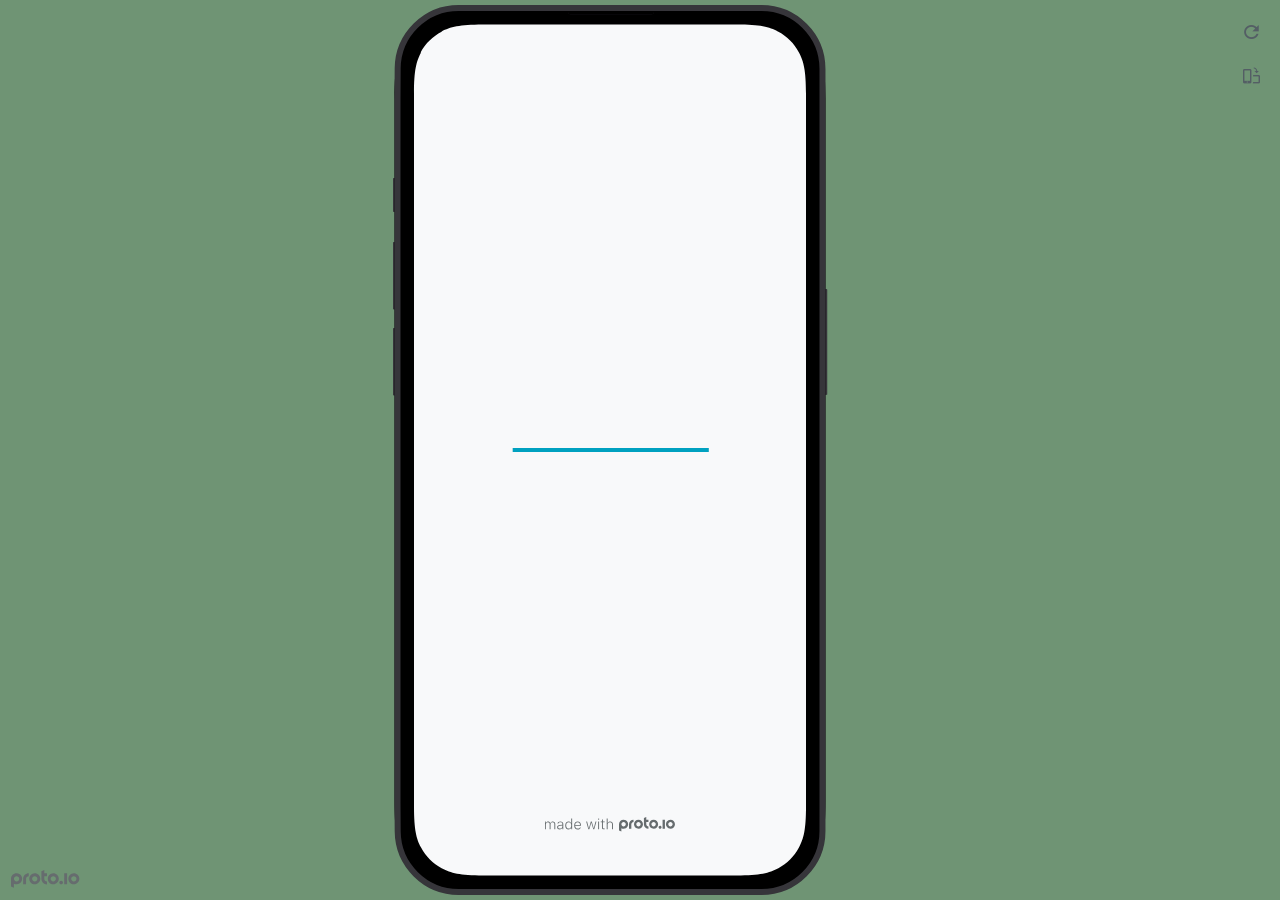
==== commit d8abeb18: "Change Background Color" ====
--- a/index.html
+++ b/index.html
@@ -55,7 +55,7 @@
 </head>
 
 
-<body style="background-color:#2596BE">
+<body style="background-color:#6f9474">
 
     
 
